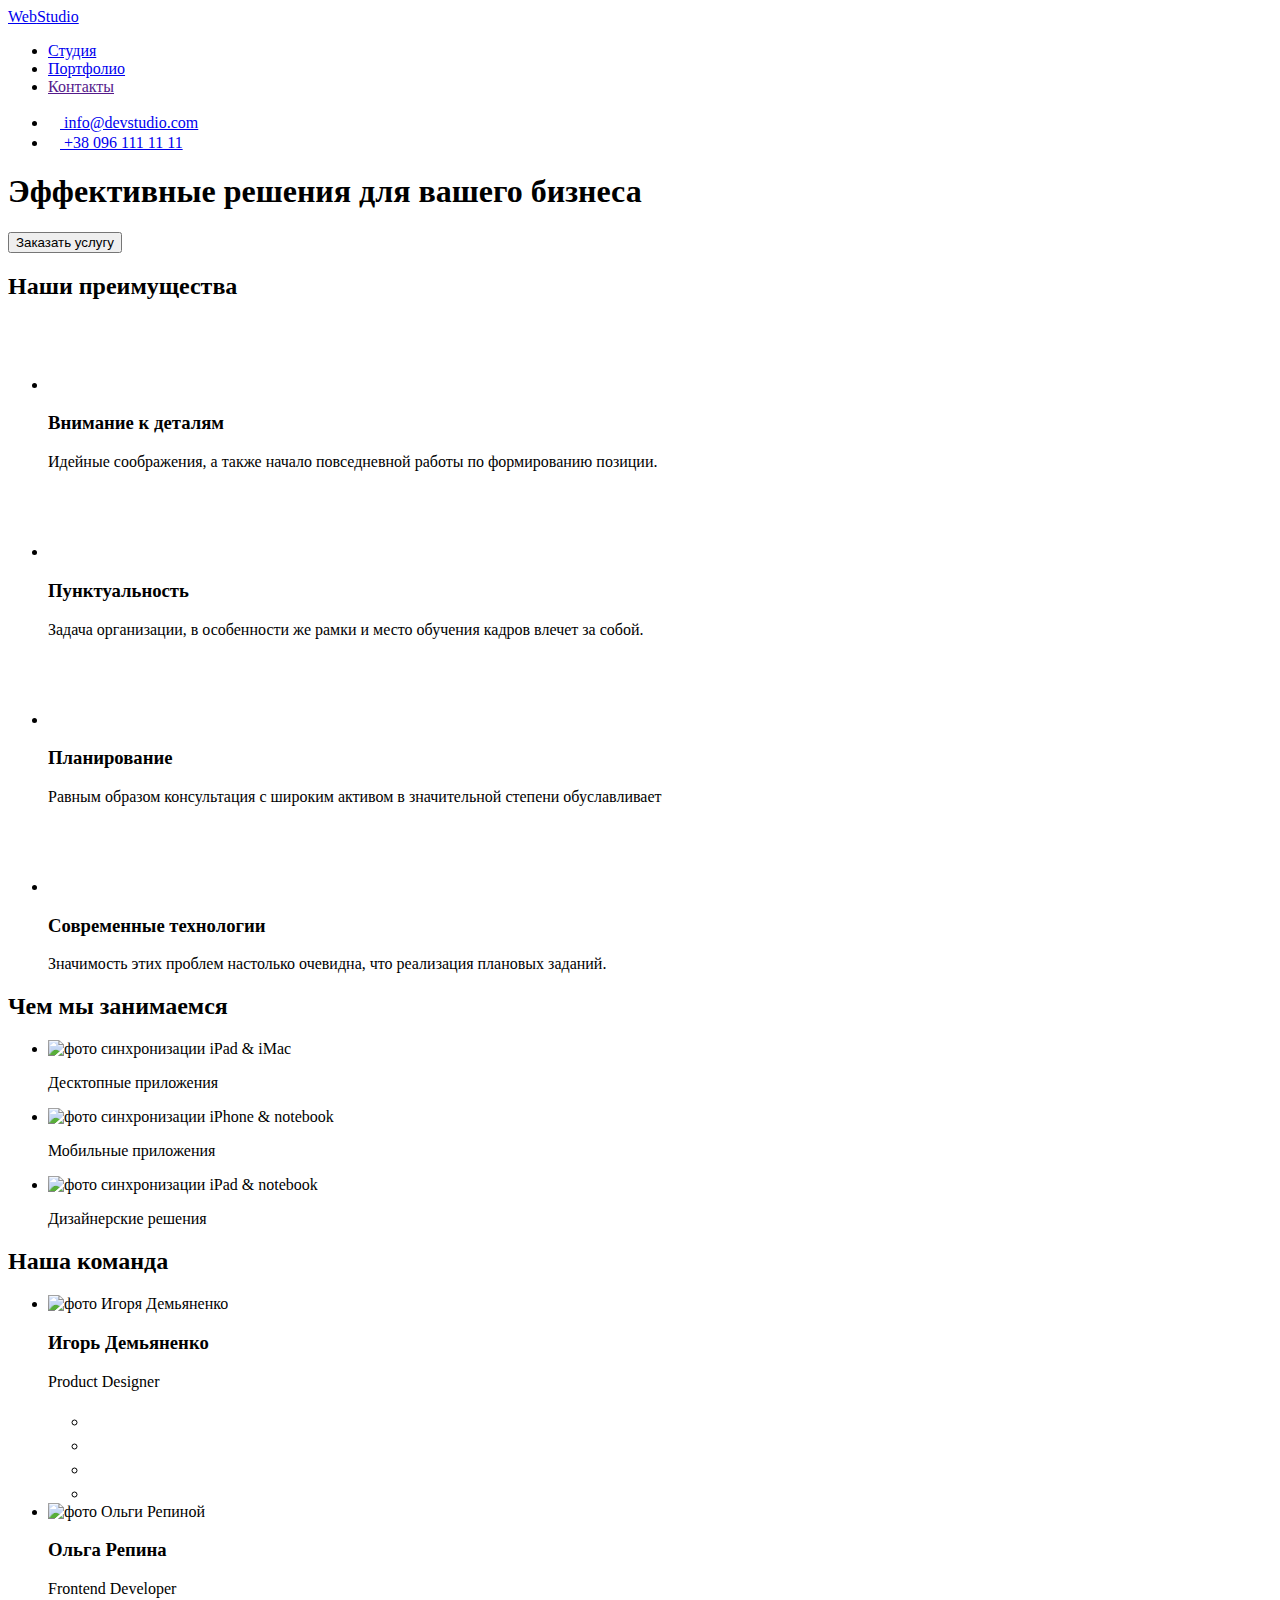
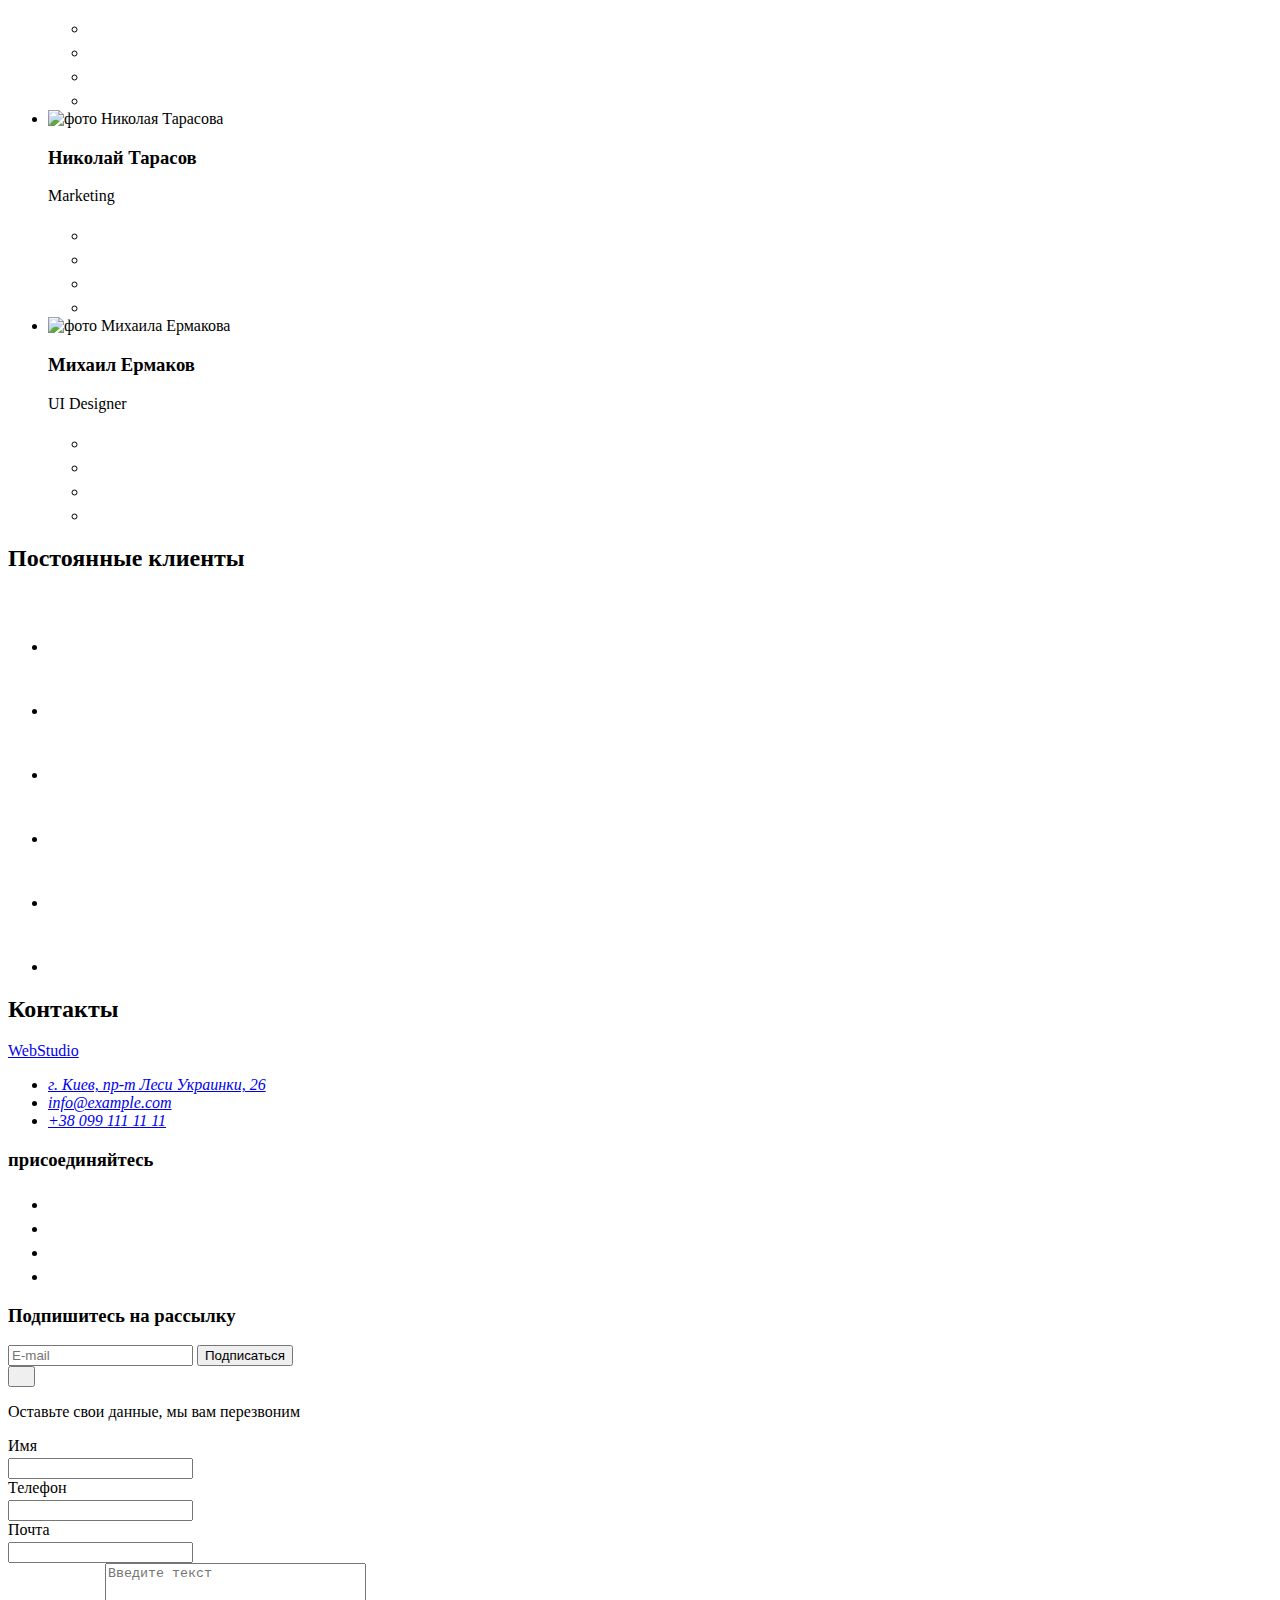
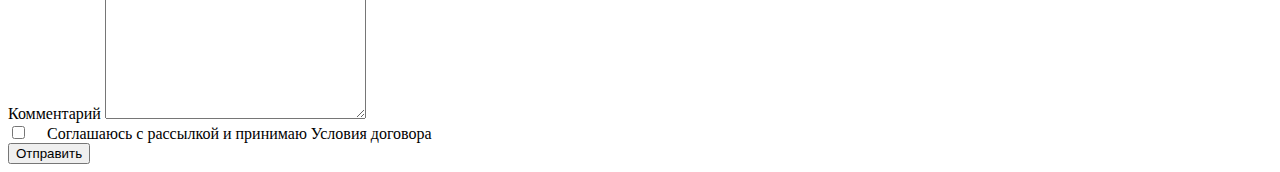
==== index.html @ b61059a1 "Update index.html" ====
<!DOCTYPE html>
<html lang="en">

<head>
    <meta charset="UTF-8">
    <meta http-equiv="X-UA-Compatible" content="IE=edge">
    <meta name="viewport" content="width=   , initial-scale=1.0">
    <title>Document</title>
    <link rel="preconnect" href="https://fonts.googleapis.com">
    <link rel="preconnect" href="https://fonts.gstatic.com" crossorigin>
    <link
        href="https://fonts.googleapis.com/css2?family=Raleway:wght@700&family=Roboto:wght@400;500;700;900&display=swap"
        rel="stylesheet">
    <link rel="stylesheet" href="https://cdnjs.cloudflare.com/ajax/libs/modern-normalize/1.1.0/modern-normalize.min.css"
        integrity="sha512-wpPYUAdjBVSE4KJnH1VR1HeZfpl1ub8YT/NKx4PuQ5NmX2tKuGu6U/JRp5y+Y8XG2tV+wKQpNHVUX03MfMFn9Q=="
        crossorigin="anonymous" referrerpolicy="no-referrer" />

    <link rel="stylesheet" href="./css/style.css">
    <link rel="stylesheet" href="./css/main.min.css">
</head>

<body>
    <header class="header">
        <div class="container header--wrapper">
            <nav class="header_navigation--wrapper">
                <a href="./index.html" class="logo logo--dark link">
                    <span>Web</span>Studio</a>
                <ul class="header_list list">
                    <li class="header_item">
                        <a class="header_link curent-page-line link" href="./index.html">Студия</a></li>
                    <li class="header_item">
                        <a class="header_link  link" href="./portfolio.html">Портфолио</a></li>
                    <li class="header_item">
                        <a class="header_link  link" href="">Контакты</a></li>
                </ul>
            </nav>
            <ul class="header__contact-wrapper list">
                <li class="header_item">
                    <a href="mailto:info@devstudio.com" class="header_link header-contacts link">
                        <svg class="header_icon" width="12" height="16">
                            <use href="./images/symbol-defs.svg#icon-envelope">
                            </use>
                        </svg>
                        info@devstudio.com</a>
                </li>
                <li class="header_item">
                    <a href="tel:+380961111111" class="header_link header-contacts link">
                        <svg class="header_icon" width="12" height="16">
                            <use href="./images/symbol-defs.svg#icon-smartphone">
                            </use>
                        </svg>
                        +38 096 111 11 11</a>
                </li>
            </ul>
        </div>
    </header>

    <main>
        <section class="hero">
            <div class="container">
                <h1 class="hero__top-text">Эффективные решения для вашего бизнеса</h1>
                <button type="button" class="hero__button" data-modal-open>Заказать услугу</button>
            </div>
        </section>
        <section class="exelence section">
            <div class="container">
                <h2 class="sr-only">Наши преимущества</h2>
                <ul class="card-list list">
                    <li class="exelence__item">
                        <div class="exelence__item-wrapper">
                            <svg width="70" height="70">
                                <use href="./images/symbol-defs.svg#icon-antenna"></use>
                            </svg>
                        </div>
                        <h3 class="exelence__item-title">Внимание к деталям</h3>
                        <p class="exelence__item-text">Идейные соображения, а также начало повседневной работы по формированию
                            позиции.</p>
                    </li>
                    <li class="exelence__item">
                        <div class="exelence__item-wrapper">
                            <svg width="70" height="70">
                                <use href="./images/symbol-defs.svg#icon-clock"></use>
                            </svg>
                        </div>
                        <h3 class="exelence__item-title">Пунктуальность</h3>
                        <p class="exelence__item-text">Задача организации, в особенности же рамки и место обучения кадров влечет
                            за
                            собой.</p>
                    </li>
                    <li class="exelence__item">
                        <div class="exelence__item-wrapper">
                            <svg width="70" height="70">
                                <use href="./images/symbol-defs.svg#icon-diagram"></use>
                            </svg>
                        </div>
                        <h3 class="exelence__item-title">Планирование</h3>
                        <p class="exelence__item-text">Равным образом консультация с широким активом в значительной степени
                            обуславливает</p>
                    </li>
                    <li class="exelence__item">
                        <div class="exelence__item-wrapper">
                            <svg class="pref-icon" width="70" height="70">
                                <use href="./images/symbol-defs.svg#icon-astronaut"></use>
                            </svg>
                        </div>
                        <h3 class="exelence__item-title">Современные технологии</h3>
                        <p class="exelence__item-text">Значимость этих проблем настолько очевидна, что реализация плановых
                            заданий.
                        </p>
                    </li>
                </ul>
            </div>
        </section>
        <section class="ocupation section">
            <div class="container">
                <h2 class="section__title">Чем мы занимаемся</h2>
                <ul class="card-list list">
                    <li class="ocupation__item">
                        <img src="./images/box_1.jpg" alt="фото синхронизации iPad & iMac" width="370" height="294">
                        <p class="ocupation__text">Десктопные приложения</p>
                    </li>
                    <li class="ocupation__item">
                        <img src="./images/box_2.jpg" alt="фото синхронизации iPhone & notebook" width="370"
                            height="294">
                        <p class="ocupation__text">Мобильные приложения</p>
                    </li>
                    <li class="ocupation__item">
                        <img src="./images/box_3.jpg" alt="фото синхронизации iPad & notebook" width="370" height="294">
                        <p class="ocupation__text">Дизайнерские решения</p>
                    </li>
                </ul>
            </div>
        </section>
        <section class="team section">
            <div class="container">
                <h2 class="section__title">Наша команда</h2>
                <ul class="card-list list">
                    <li class="card-list__item">
                        <img src="./images/igor_d.jpg" alt="фото Игоря Демьяненко" width="270" height="280">
                        <div class="team__content">
                            <h3 class="card-list__item-title">Игорь Демьяненко</h3>
                            <p class="card-list__item-text">Product Designer</p>
                            <ul class="socials list">
                                <li class="card-list__soc-item socials__item"><a href="" class="socials__link-light socials__link">
                                        <svg class="socials__icon socials__icon-light" width="20" height="20">
                                            <use href="./images/symbol-defs.svg#icon-instagram"></use>
                                        </svg>
                                    </a>
                                </li>
                                <li class="card-list__soc-item socials__item"><a href="" class="socials__link-light socials__link">
                                        <svg class="socials__icon socials__icon-light" width="20" height="20">
                                            <use href="./images/symbol-defs.svg#icon-twitter"></use>
                                        </svg></a></li>
                                <li class="card-list__soc-item socials__item"><a href="" class="socials__link-light socials__link">
                                        <svg class="socials__icon socials__icon-light" width="20" height="20">
                                            <use href="./images/symbol-defs.svg#icon-facebook"></use>
                                        </svg></a></li>
                                <li class="card-list__soc-item socials__item"><a href="" class="socials__link-light socials__link">
                                        <svg class="socials__icon socials__icon-light" width="20" height="20">
                                            <use href="./images/symbol-defs.svg#icon-linkedin"></use>
                                        </svg></a></li>
                            </ul>
                        </div>
                    </li>
                    <li class="card-list__item">
                        <img src="./images/olga_r.jpg" alt="фото Ольги Репиной" width="270"
                            height="280">
                        <div class="team__content">
                            <h3 class="card-list__item-title">Ольга Репина</h3>
                            <p class="card-list__item-text">Frontend Developer</p>
                            <ul class="socials list">
                                <li class="card-list__soc-item socials__item"><a href="" class="socials__link-light socials__link">
                                        <svg class="socials__icon socials__icon-light" width="20" height="20">
                                            <use href="./images/symbol-defs.svg#icon-instagram"></use>
                                        </svg>
                                    </a></li>
                                <li class="card-list__soc-item socials__item"><a href="" class="socials__link-light socials__link"><svg
                                            class="socials__icon socials__icon-light" width="20" height="20">
                                            <use href="./images/symbol-defs.svg#icon-twitter"></use>
                                        </svg></a></li>
                                <li class="card-list__soc-item socials__item"><a href="" class="socials__link-light socials__link"><svg
                                            class="socials__icon socials__icon-light" width="20" height="20">
                                            <use href="./images/symbol-defs.svg#icon-facebook"></use>
                                        </svg></a></li>
                                <li class="card-list__soc-item socials__item"><a href="" class="socials__link-light socials__link"><svg
                                            class="socials__icon socials__icon-light" width="20" height="20">
                                            <use href="./images/symbol-defs.svg#icon-linkedin"></use>
                                        </svg></a></li>
                            </ul>
                        </div>
                    </li>
                    <li class="card-list__item">
                        <img src="./images/nick_t.jpg" alt="фото Николая Тарасова" width="270"
                            height="280">
                        <div class="team__content">
                            <h3 class="card-list__item-title">Николай Тарасов</h3>
                            <p class="card-list__item-text">Marketing</p>
                            <ul class="socials list">
                                <li class="card-list__soc-item socials__item"><a href="" class="socials__link-light socials__link">
                                        <svg class="socials__icon socials__icon-light" width="20" height="20">
                                            <use href="./images/symbol-defs.svg#icon-instagram"></use>
                                        </svg>
                                    </a></li>
                                <li class="card-list__soc-item socials__item"><a href="" class="socials__link-light socials__link"><svg
                                            class="socials__icon socials__icon-light" width="20" height="20">
                                            <use href="./images/symbol-defs.svg#icon-twitter"></use>
                                        </svg></a></li>
                                <li class="card-list__soc-item socials__item"><a href="" class="socials__link-light socials__link"><svg
                                            class="socials__icon socials__icon-light" width="20" height="20">
                                            <use href="./images/symbol-defs.svg#icon-facebook"></use>
                                        </svg></a></li>
                                <li class="card-list__soc-item socials__item"><a href="" class="socials__link-light socials__link"><svg
                                            class="socials__icon socials__icon-light" width="20" height="20">
                                            <use href="./images/symbol-defs.svg#icon-linkedin"></use>
                                        </svg></a></li>
                            </ul>

                        </div>
                    </li>
                    <li class="card-list__item">
                        <img src="./images/mich_erm.jpg" alt="фото Михаила Ермакова" width="270"
                            height="280">
                        <div class="team__content">
                            <h3 class="card-list__item-title">Михаил Ермаков</h3>
                            <p class="card-list__item-text">UI Designer</p>
                            <ul class="socials list">
                                <li class="card-list__soc-item socials__item"><a href="" class="socials__link-light socials__link">
                                        <svg class="socials__icon socials__icon-light" width="20" height="20">
                                            <use href="./images/symbol-defs.svg#icon-instagram"></use>
                                        </svg>
                                    </a></li>
                                <li class="card-list__soc-item socials__item"><a href="" class="socials__link-light socials__link">
                                        <svg class="socials__icon socials__icon-light" width="20" height="20">
                                            <use href="./images/symbol-defs.svg#icon-twitter"></use>
                                        </svg>
                                    </a></li>
                                    <li class="card-list__soc-item socials__item"><a href="" class="socials__link-light socials__link">
                                        <svg class="socials__icon socials__icon-light" width="20" height="20">
                                            <use href="./images/symbol-defs.svg#icon-facebook"></use>
                                        </svg></a></li>
                                <li class="card-list__soc-item socials__item"><a href="" class="socials__link-light socials__link">
                                        <svg class="socials__icon socials__icon-light" width="20" height="20">
                                            <use href="./images/symbol-defs.svg#icon-linkedin"></use>
                                        </svg></a></li>
                            </ul>
                        </div>
                    </li>
                </ul>
            </div>
        </section>
        <section class="partners section">
            <div class="container">
                <h2 class="section__title">Постоянные клиенты</h2>
                <ul class="card-list list">
                    <li class="partners__item">
                        <a href="" class="partners__link"><svg class="partners__icon" width="106"
                                height="60">
                                <use href="./images/symbol-defs.svg#icon-Logo-1"></use>
                            </svg></a></li>
                    <li class="partners__item">
                        <a href="" class="partners__link"><svg class="partners__icon" width="106"
                                height="60">
                                <use href="./images/symbol-defs.svg#icon-Logo-2"></use>
                            </svg></a></li>
                    <li class="partners__item">
                        <a href="" class="partners__link"><svg class="partners__icon" width="106"
                                height="60">
                                <use href="./images/symbol-defs.svg#icon-Logo-3"></use>
                            </svg></a></li>
                    <li class="partners__item">
                        <a href="" class="partners__link"><svg class="partners__icon" width="106"
                                height="60">
                                <use href="./images/symbol-defs.svg#icon-Logo-4"></use>
                            </svg></a></li>
                    <li class="partners__item">
                        <a href="" class="partners__link"><svg class="partners__icon" width="106"
                                height="60">
                                <use href="./images/symbol-defs.svg#icon-Logo-5"></use>
                            </svg></a></li>
                    <li class="partners__item">
                        <a href="" class="partners__link"><svg class="partners__icon" width="106"
                                height="60">
                                <use href="./images/symbol-defs.svg#icon-Logo-6"></use>
                            </svg></a></li>
                </ul>
            </div>
        </section>
    </main>
    <footer class="footer">
        <div class="container footer--wraper">
            <div class="footer--box-1">
                <h2 class="sr-only">Контакты</h2>
                <a class="logo logo--light link" href="./index.html"><span>Web</span>Studio</a>
                <address>
                    <ul class="footer__list list">
                        <li class="footer--item"><a class="footer__link-map link"
                                href="https://goo.gl/maps/TtTyTm2VUYu7iCqC7" target="_blank"
                                rel="noopener nofollow norefferrer">г.
                                Киев, пр-т Леси Украинки, 26</a></li>
                        <li class="footer--item"><a class="footer-contact link"
                                href="mailto:info@example.com">info@example.com</a></li>
                        <li class="footer--item"><a class="footer-contact link"
                                href="tel:+380991111111">+38
                                099
                                111
                                11
                                11</a>
                        </li>
                    </ul>
                </address>
            </div>
            <div class="footer--box-2">
                <h3 class="footer__title">присоединяйтесь</h3>
                <ul class="socials list">
                    <li class="card-list__soc-item socials__item">
                        <a href="" class="socials__link socials__link-dark">
                            <svg class="socials__icon socials__icon-dark" width="20" height="20">
                                <use href="./images/symbol-defs.svg#icon-instagram"></use>
                            </svg></a></li>
                    <li class="card-list__soc-item socials__item">
                        <a href="" class="socials__link socials__link-dark"><svg
                                class="socials__icon socials__icon-dark " width="20" height="20">
                                <use href="./images/symbol-defs.svg#icon-twitter"></use>
                            </svg></a></li>
                    <li class="card-list__soc-item socials__item">
                        <a href="" class="socials__link-dark socials__link"><svg
                                class="socials__icon socials__icon-dark" width="20" height="20">
                                <use href="./images/symbol-defs.svg#icon-facebook"></use>
                            </svg></a></li>
                    <li class="card-list__soc-item socials__item">
                        <a href="" class="socials__link socials__link-dark">
                            <svg class="socials__icon socials__icon-dark" width="20" height="20">
                                <use href="./images/symbol-defs.svg#icon-linkedin"></use>
                            </svg>
                        </a>
                    </li>
                </ul>
            </div>
            <div class="footer--box-3">
                <h3 class="footer__title">Подпишитесь на рассылку</h3>
                <form action="subscription" class="footer__form">
                    <input type="email" class="footer__input" name="footer-mail" placeholder="E-mail">
                    <button type="submit" class="footer__button" data-modal-open>Подписаться</button>
                </form>
            </div>
        </div>
    </footer>
    <div class="backdrop" data-modal>
        <div class="modal">
            <button type="button" class="modal-close-btn" data-modal-close>
                <svg class="modal-icon" width="11" height="11">
                    <use href="./images/symbol-defs.svg#icon-Vector-2-1"></use>
                </svg>
            </button>
            <p class="modal-title">Оставьте свои данные, мы вам перезвоним</p>
            <form>
                <div class="modal-field">
                    <label for="user-name" class="modal-label">Имя</label>
                    <div class="input-wrap">
                        <input type="text" class="modal-input" name="user-name" placeholder="" required>
                        <svg class="modal-input-icon" width="18" height="18">
                            <use href="./images/symbol-defs.svg#icon-person-black"></use>
                        </svg>
                    </div>
                </div>
                <div class="modal-field">
                    <label for="user-tel" class="modal-label">Телефон</label>
                    <div class="input-wrap">
                        <input type="tel" class="modal-input" name="user-tel" placeholder="" required>
                        <svg class="modal-input-icon" width="18" height="18">
                            <use href="./images/symbol-defs.svg#icon-phone-black"></use>
                        </svg>
                    </div>
                </div>
                <div class="modal-field">
                    <label for="user-mail" class="modal-label">Почта</label>
                    <div class="input-wrap">
                        <input type="email" class="modal-input" name="user-mail" placeholder="" required>
                        <svg class="modal-input-icon" width="18" height="18">
                            <use href="./images/symbol-defs.svg#icon-email-black"></use>
                        </svg>
                    </div>
                </div>
                <div class="modal-field modal-comment">
                    <label for="user-text" class="modal-label">Комментарий</label>
                    <textarea name="clients-coment" id="user-text" cols="30" rows="10" placeholder="Введите текст"
                        class="modal-text"></textarea>
                </div>
                <div class="modal-field modal-check-wrap">
                    <input type="checkbox" class="modal-checkbox sr-only" name="agreement" value="true" id="agree">
                    <label for="agree" class="check-text">
                        <span class="checkbox-icon">
                            <svg class="check-icon" width="11" height="8">
                                <use href="./images/symbol-defs.svg#icon-check"></use>
                            </svg>
                        </span> Соглашаюсь с рассылкой и принимаю
                        <span class="check-link"> Условия договора</span>
                    </label>
                </div>
                <button type="submit" class="modal-main-btn">Отправить</button>
            </form>
        </div>
    </div>
    <script src="./js/modal.js"></script>
</body>

</html>
---- css/style.css ----
/* font main background: #212121; */
/* font main 2 background: #757575; */
/* font aсcent background: 2196F3#--; */
/* font aсcent 2 background: #FFFFFF; */
/* hero background color: #2F303A; */
/* main background color: #FFFFFF; */
/* section team background color F5F4FA */


/* -------------------------header--------------------*/

/*-------------------------hero---------------------*/

/* -----------------------main part ----------------*/



/* -----------------------portfolio ----------------*/


/*--------------------footer----------------------------*/
/* /
.footer {
  background: var(--background-accent);
  padding: 60px 0px;
}

.footer-wrap {
  display: flex;
  flex-wrap: wrap;
}

.foot-box-1 {
  margin-right: 70px;
}


.footer-logo {
  margin-bottom: 20px;
  display: inline-block;
  color: var(--accent2-text-color);
  font-family: 'Raleway', sans-serif;
  font-weight: 700;
  font-size: 26px;
  line-height: 1.19;
}

.footer-logo>span {
  color: var(--accent-text-color)
}

.footer-common {
  font-style: normal;
  font-size: 14px;
  line-height: 1.7;
}

.footer-item:not(:last-child) {
  margin-bottom: 9px;

}


.footer-map-link {
  color: var(--accent2-text-color);
}

.footer-contact {
  color: rgba(255, 255, 255, 0.6);
}

.footer-box-2 {
  padding-top: 12px;
  margin-right: 93px;
}


.h-footer {
  font-size: 14px;
  line-height: 1.4;
  color: #FFFFFF;
  text-transform: uppercase;
  margin-bottom: 20px;
}


.footer-box-3 {
  padding-top: 12px;
}

.footer-input {
  width: 358px;
  height: 50px;
  padding: 15px 16px;
  border: 1px solid rgba(255, 255, 255, 0.3);
  /* filter: drop-shadow(0px 4px 4px rgba(0, 0, 0, 0.15)); */
  /* border-radius: 4px;
  background-color: transparent;
  color: var(--accent2-text-color);
}

.footer-btn {
  margin-left: 12px;
  padding: 8px 27px;
  display: flex;
  align-items: center;
  justify-content: center;

  font-weight: 700;
  font-size: 16px;
  line-height: 1.88;
  text-align: center;
  letter-spacing: 0.06em;
  color: var(--accent2-text-color);
  background-color: var(--accent-text-color);
  border-color: transparent;
  box-shadow: 0px 4px 4px rgba(0, 0, 0, 0.15);
  border-radius: 4px;
}

.footer-subs {
  display: flex;
  align-items: flex-start;
}

.footer-btn::after {
  content: "";
  width: 24px;
  height: 24px;
  margin-left: 10px;
  background-size: contain;
  background-image: url(../images/icon_send.svg);
}





.backdrop::before {
  content: "";

  width: 100%;
  height: 100vh;
  background-color: rgba(0, 0, 0, 0.2);
  position: fixed;
  top: 0;
  transition: opacity 1000ms, visibility 1000ms;

  visibility: hidden;
  opacity: 0;
  pointer-events: none;
}

.backdrop.open-modal::before {
  content: "";
  visibility: visible;
  opacity: 1;
  pointer-events: visible;
}


.backdrop.open-modal .modal {
  transform: translate(-50%, -50%) scale(1) rotate(0deg);
}

.backdrop .modal {
  width: 528px;
  min-height: 581px;

  background-color: #FFFFFF;
  box-shadow: 0px 1px 3px rgba(0, 0, 0, 0.12), 0px 1px 1px rgba(0, 0, 0, 0.14), 0px 2px 1px rgba(0, 0, 0, 0.2);
  border-radius: 4px;

  position: absolute;
  top: 50%;
  left: 50%;
  transform: translate(-50%, -50%) scale(0) rotate(180deg);
  transition: transform 250ms cubic-bezier(0.4, 0, 0.2, 1);

  padding: 2.5em;
}

.modal-title {
  font-weight: 700;
  font-size: 20px;
  line-height: 1.15;
  text-align: center;
  margin-bottom: 12px;
}

.modal-field {
  margin-bottom: 10px;
}

.modal-check-wrap {
  margin-bottom: 30px;
  display: flex;
  justify-content: center;
  align-items: center;
  margin-left: auto;
  margin-right: auto;
}


.modal-comment {
  margin-bottom: 20px;
}

.modal-input {
  width: 100%;
  height: 2.5em;
  border: 1px solid rgba(33, 33, 33, 0.2);
  border-radius: 4px;
  padding-left: 2.55em;
  outline: none;
}

/* 
 .modal-input:-autofill,
.modal-input:-autofill:hover,
.modal-input:-autofill:focus
{
-webkit-box-shadow: 0 0 0px 1000px var(--accent2-text-color) inset;
}  */
/* 
.modal-input:focus {
  border-color: var(--accent-text-color);
  transition: transform 250ms cubic-bezier(0.4, 0, 0.2, 1);
}

.modal-input:focus+.modal-input-icon {
  fill: var(--accent-text-color);
  transition: transform 250ms cubic-bezier(0.4, 0, 0.2, 1);
}

.modal-input:-webkit-autofill,
.modal-input:-webkit-autofill:hover,
.modal-input:-webkit-autofill:focus {
  -webkit-text-fill-color: var(--primary-text-color);
  /* -webkit-box-shadow: 0 0 0px 1000px var(--accent2-text-color) inset; */
}

/* .modal-input:-webkit-autofill::first-line {
  font-size: 14px;
} */ */

/* .modal-input:not(:placeholder-shown):focus{
  border-color: #2196F3;
} */
/* 
.modal-text:placeholder-shown:focus {
  border-color: #2196F3;
  transition: transform 250ms cubic-bezier(0.4, 0, 0.2, 1);
}

.modal-label {
  font-size: 12px;
  line-height: 1.14;
  letter-spacing: 0.01em;
  color: var(--secondary-text-collor);
}

.modal-text {
  width: 100%;
  height: 120px;
  resize: none;
  padding: 0.75em 1em;
  font-size: 12px;
  line-height: 1.16;
  letter-spacing: 0.01em;
  color: rgba(117, 117, 117, 0.5);
  border: 1px solid rgba(33, 33, 33, 0.2);
  outline: none;
  margin-top: 4px;
}

.input-wrap {
  position: relative;
  margin-top: 4px;
}

.modal-input-icon {
  position: absolute;
  left: 0.75em;
  top: 50%;
  transform: translateY(-50%);
}

.check-text {
  font-size: 14px;
  line-height: 1.71;
  color: var(--secondary-text-collor);
  display: flex;
  align-items: center;
  justify-content: center;
}

.check-link {
  color: var(--accent-text-color);
  text-decoration-line: underline;
}

.checkbox-icon {
  width: 16px;
  height: 15px;
  border: 2px solid #000000;
  border-radius: 3px;
  box-shadow: 0px 4px 4px rgba(0, 0, 0, 0.25);
  margin-right: 8px;
  display: flex;
  align-items: center;
  justify-content: center;
}

.check-icon {
  fill: transparent;
}

.modal-checkbox:checked+.check-text>.checkbox-icon {
  background-color: var(--accent-text-color);
  border: none;
}

.modal-checkbox:checked+.check-text .check-icon {
  fill: var(--accent2-text-color);
} */ */

/* .checkbox-icon {
  width: 16px;
  height: 15px;
  border: 2px solid #000000;
  border-radius: 3px;
  box-shadow: 0px 4px 4px rgba(0, 0, 0, 0.25);
  margin-right: 8px;
  display: flex;
  align-items: center;
  justify-content: center;
}


.modal-checkbox:checked+.checkbox-icon {
  background: var(--accent-text-color);
  border: none;
  background-image: url(../images/icon-check.svg);
  background-size: contain;
  background-origin: border-box;
} */

/* 
.modal-main-btn {
  padding: 10px 55px;
  margin: 0 auto;
  display: flex;
  align-items: center;
  justify-content: center;

  font-weight: 700;
  font-size: 16px;
  line-height: 1.88;
  letter-spacing: 0.06em;

  color: var(--accent2-text-color);
  background-color: var(--accent-text-color);
  border-color: transparent;
  box-shadow: 0px 4px 4px rgba(0, 0, 0, 0.15);
  border-radius: 4px;

}

.modal-close-btn {
  width: 30px;
  height: 30px;
  background-color: transparent;
  border-radius: 50%;
  border: 1px solid rgba(0, 0, 0, 0.1);
  position: absolute;
  top: 8px;
  right: 8px;

  display: flex;
  justify-content: center;
  align-items: center;
}

.modal-close-btn:active,
.modal-close-btn:hover,
.modal-close-btn:focus {
  fill: #2196F3;
  transition: transform 250ms cubic-bezier(0.4, 0, 0.2, 1);
  /* border-color: #2196F3 */
} */

 */

/* .is-hidden {
  visibility: hidden;
  opacity: 0;
  pointer-events: none;

} */
/* 
.no-scroll {
  overflow: hidden;
} */
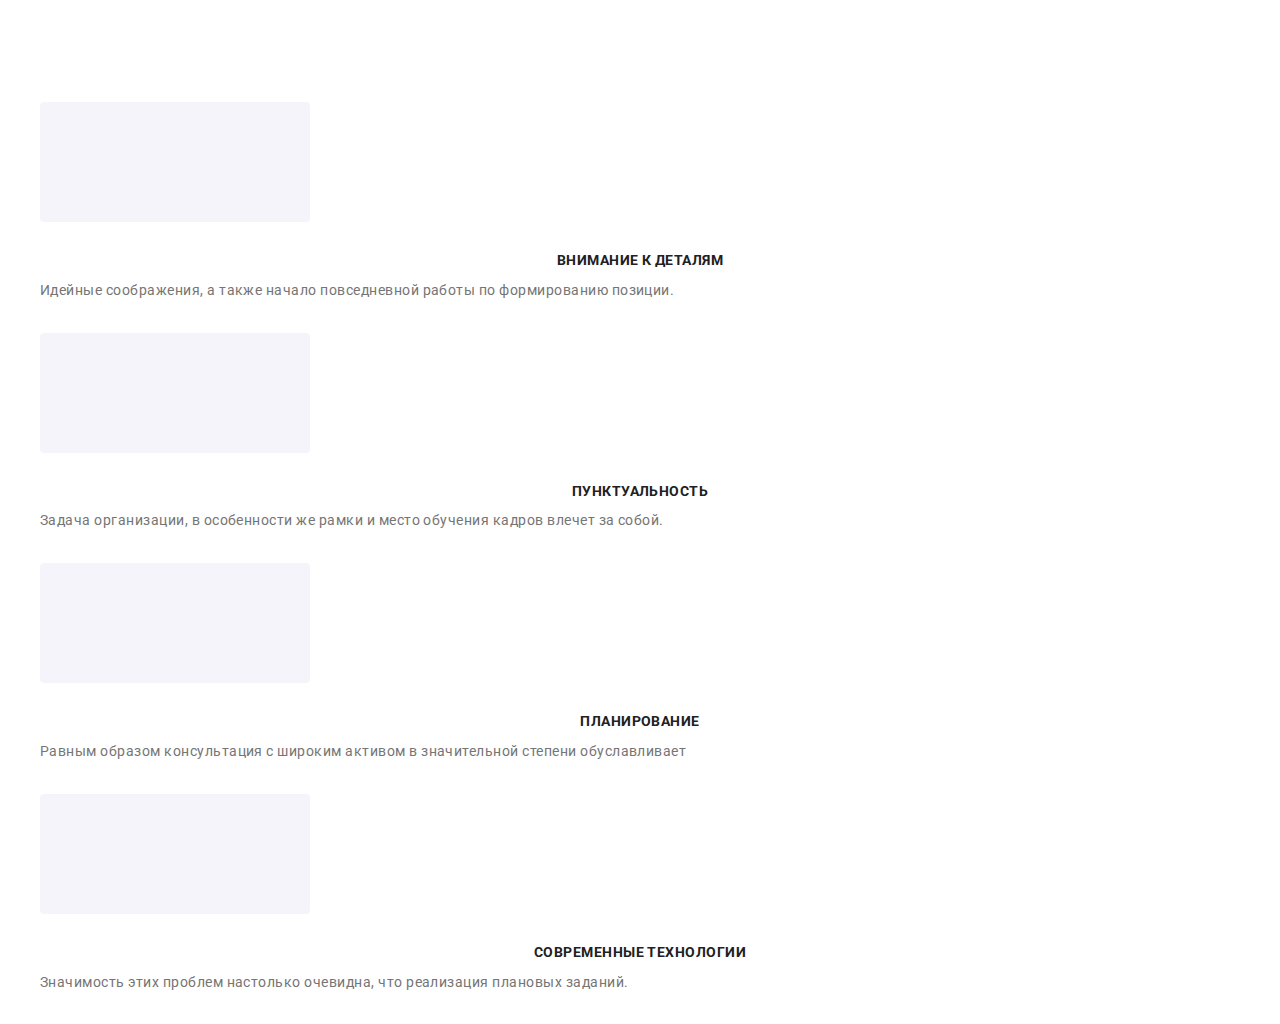
==== commit 136d83e8: "Update index.html" ====
--- a/index.html
+++ b/index.html
@@ -20,7 +20,7 @@
 </head>
 
 <body>
-    <header class="header">
+    <!-- <header class="header">
         <div class="container header--wrapper">
             <nav class="header_navigation--wrapper">
                 <a href="./index.html" class="logo logo--dark link">
@@ -53,19 +53,19 @@
                 </li>
             </ul>
         </div>
-    </header>
+    </header> -->
 
     <main>
-        <section class="hero">
+        <!-- <section class="hero">
             <div class="container">
                 <h1 class="hero__top-text">Эффективные решения для вашего бизнеса</h1>
                 <button type="button" class="hero__button" data-modal-open>Заказать услугу</button>
             </div>
-        </section>
+        </section> -->
         <section class="exelence section">
             <div class="container">
                 <h2 class="sr-only">Наши преимущества</h2>
-                <ul class="card-list list">
+                <ul class="card-list list exelence-list">
                     <li class="exelence__item">
                         <div class="exelence__item-wrapper">
                             <svg width="70" height="70">
@@ -111,7 +111,7 @@
                 </ul>
             </div>
         </section>
-        <section class="ocupation section">
+        <!-- <section class="ocupation section">
             <div class="container">
                 <h2 class="section__title">Чем мы занимаемся</h2>
                 <ul class="card-list list">
@@ -399,9 +399,10 @@
                 </div>
                 <button type="submit" class="modal-main-btn">Отправить</button>
             </form>
+           
         </div>
     </div>
     <script src="./js/modal.js"></script>
-</body>
+</body> -->
 
 </html>--- a/css/main.min.css
+++ b/css/main.min.css
@@ -0,0 +1 @@
+:root{--primary-text-color: #212121;--secondary-text-collor: #757575;--accent-text-color: #2196F3;--accent2-text-color: #FFFFFF;--background-accent: #2F303A;--background2-accent: #F5F4FA;--logo-color: #000000;--border-portfolio: #eeeeee;--tipical-margin: 30px}.list{list-style:none;padding:0;margin:0}.link{text-decoration:none;display:inline-block}.section{padding-top:94px;padding-bottom:94px}.section__title{font-weight:700;font-size:36px;line-height:1.16;text-align:center;margin-bottom:50px}.card-list{justify-content:center}.sr-only{border:0 !important;clip:rect(1px, 1px, 1px, 1px) !important;-webkit-clip-path:inset(50%) !important;clip-path:inset(50%) !important;height:1px !important;margin:-1px !important;overflow:hidden !important;padding:0 !important;position:absolute !important;width:1px !important;white-space:nowrap !important}p,h1,h2,h3,h4,h5,h6{margin:0}ul,ol{margin:0;padding-left:0}button{cursor:pointer}img{display:block;max-width:100%;height:auto;width:100%}body{color:var(--primary-text-color);background:var(--accent2-text-color);font-family:"Roboto",sans-serif;letter-spacing:.03em}.footer__button,.hero__button{display:flex;align-items:center;justify-content:center;margin:0 auto;background-color:var(--accent-text-color)}.container{width:100%;margin:0 auto;padding-left:15px;padding-right:15px}@media screen and (min-width: 480px){.container{width:480px}}@media screen and (min-width: 768px){.container{width:768px}}@media screen and (min-width: 1200px){.container{width:1200px}}.socials{display:flex;justify-content:center}.socials__item{width:44px;height:44px}.socials__link{width:100%;height:100%;border-radius:50%;display:flex;align-items:center;justify-content:center;transition:250ms cubic-bezier(0.4, 0, 0.2, 1)}.socials__link-light{background-color:var(--accent2-text-color)}.socials__link-dark{background-color:#44454e}.socials__link:hover,.socials__link:focus{background-color:var(--accent-text-color)}.socials__link:hover.socials__icon,.socials__link:hover .socials__icon,.socials__link:focus.socials__icon,.socials__link:focus .socials__icon{fill:var(--accent2-text-color)}.socials__icon-light{fill:#afb1b8}.socials__icon-dark{fill:var(--accent2-text-color)}.logo{font-family:"Raleway",sans-serif;font-weight:700;font-size:26px;line-height:1.19}.logo>span{color:var(--accent-text-color)}.logo--dark{color:var(--logo-color)}.logo--light{color:var(--accent2-text-color);margin-bottom:20px;display:inline-block}.header{padding-top:24px;padding-bottom:25px}.header--wrapper,.header_navigation--wrapper{display:flex;align-items:center}.header_list{display:flex;margin-left:93px}.header_item:not(:first-child){margin-left:50px}.header_item:last-child{margin-left:30px}.header_link{color:#212121;font-weight:500;font-size:14px;line-height:1.2;letter-spacing:.02em;display:flex;transition:250ms cubic-bezier(0.4, 0, 0.2, 1);position:relative}.header_link:hover,.header_link:focus{color:var(--accent-text-color)}.header__contact-wrapper{margin-left:auto;display:flex}.header-contacts{color:var(--secondary-text-collor)}.header_icon{margin-right:10px;fill:currentColor;justify-content:center;align-items:center}.curent-page-line::after{content:"";display:block;width:100%;height:4px;background-color:var(--accent-text-color);border-radius:2px;position:absolute;left:0;bottom:-30px;transition:transform 250ms cubic-bezier(0.4, 0, 0.2, 1)}.hero{background:var(--background-accent);padding:200px 0px;max-width:1600px;margin:0 auto;background-image:linear-gradient(rgba(47, 48, 58, 0.4), rgba(47, 48, 58, 0.4)),url(../images/hero-bg.jpg);background-size:cover;background-position:center;background-repeat:no-repeat}.hero__top-text{color:#fff;font-weight:900;font-size:44px;line-height:1.36;letter-spacing:.06em;max-width:696px;text-transform:uppercase;margin:0 auto var(--tipical-margin);text-align:center}.hero__button{color:#fff;font-weight:700;font-size:16px;line-height:1.9;letter-spacing:.06em;border-radius:4px;font-family:"Roboto";text-align:center;min-width:200px;border-color:rgba(0,0,0,0);padding:10px 32px;background:var(--accent-text-color)}@media screen and (max-width: 767px){.ocupation{display:none}}.ocupation__item{flex-basis:calc(33.3333333333 - var(--tipical-margin));margin-right:var(--tipical-margin);position:relative}.ocupation__item:last-child{margin-right:0}.ocupation__text{color:#fff;font-weight:700;font-size:14px;line-height:1.14;position:absolute;bottom:0;padding:27px 0px;width:100%;text-align:center;text-transform:uppercase;background-color:rgba(47,48,58,.8)}.exelence{padding-bottom:0px}.exelence-list{gap:30px}.exelence__item{width:100%;margin-bottom:30px}.exelence__item:last-child{margin-right:0}.exelence__item-wrapper{background-color:#f5f4fa;border-radius:4px;width:270px;height:120px;margin-bottom:30px;display:flex;justify-content:center;align-items:center}.exelence__item-title{font-weight:700;font-size:14px;line-height:1.2;margin-bottom:10px;text-transform:uppercase;text-align:center}.exelence__item-text{color:#757575;font-size:14px;line-height:1.7}.team{background:#f5f4fa}.team__content{padding:30px 15px;margin:0 auto;text-align:center}.card-list__item{flex-basis:calc(25 - var(--tipical-margin));background:#fff;box-shadow:0px 1px 3px rgba(0,0,0,.12),0px 1px 1px rgba(0,0,0,.14),0px 2px 1px rgba(0,0,0,.2);border-radius:0px 0px 4px 4px}.card-list__item:not(:last-child){margin-right:var(--tipical-margin)}.card-list__item-title{font-weight:500;font-size:16px;line-height:1.18;margin-bottom:10px}.card-list__item-text{color:#757575;font-weight:400;font-size:16px;line-height:1.18;margin-bottom:16px}.card-list__soc-item{margin-right:10px}.card-list__soc-item:last-child{margin-right:0px}.partners__item{width:170px;height:92px;margin-right:var(--tipical-margin)}.partners__item:last-child{margin-right:0px}.partners__link{width:100%;height:100%;border:1px solid #afb1b8;border-radius:4px;display:flex;align-items:center;justify-content:center}.partners__link:hover,.partners__link:focus{border-color:var(--accent-text-color);transition:250ms cubic-bezier(0.4, 0, 0.2, 1)}.partners__icon{fill:#afb1b8}.partners__link:hover .partners__icon,.partners__link:focus .partners__icon{fill:var(--accent-text-color);transition:fill 250ms cubic-bezier(0.4, 0, 0.2, 1)}.portfolio{border-top:1px solid #eee}.portfolio-wrapper{margin-bottom:50px}.portfolio__button{font-weight:500;font-size:16px;line-height:1.62;border-radius:4px;font-family:"Roboto";text-align:center;padding:6px 22px;margin-right:6px;background-color:var(--background2-accent);border:none;transition:250ms cubic-bezier(0.4, 0, 0.2, 1)}.portfolio__button:hover,.portfolio__button:focus{padding:6px 22px;margin-right:6px;color:var(--accent2-text-color);background-color:var(--accent-text-color);filter:drop-shadow(0px 4px 4px rgba(0, 0, 0, 0.25))}.portfolio--list{display:flex;flex-wrap:wrap;margin-left:calc(-1*var(--tipical-margin));margin-top:calc(-1*var(--tipical-margin))}.portfolio__item{flex-basis:calc(33.3333333333% - var(--tipical-margin));margin-left:var(--tipical-margin);margin-top:var(--tipical-margin);max-width:370px}.portfolio__card{border:1px solid #eee;transition:250ms cubic-bezier(0.4, 0, 0.2, 1)}.portfolio__card:hover,.portfolio__card:focus{box-shadow:0px 1px 1px rgba(0,0,0,.12),0px 4px 4px rgba(0,0,0,.06),1px 4px 6px rgba(0,0,0,.16)}.portfolio__card-img{position:relative;overflow:hidden}.portfolio__card-text{color:#fff;font-size:18px;line-height:1.56;position:absolute;top:0;padding:63px 24px;height:100%;text-align:left;transform:translateY(100%);transition:transform 250ms linear;background-color:rgba(33,150,243,.9)}.portfolio__item:hover .portfolio__card-text{transform:translateY(0)}.portfolio__card-wrap{padding:20px 24px;overflow:hidden}.portfolio__card-title{color:#212121;font-weight:700;font-size:18px;line-height:2;letter-spacing:.06em}.portfolio__bottom-text{color:#757575;font-size:16px;line-height:1.8;margin-top:4px}.footer{background:var(--background-accent);padding:60px 0px}.footer--wraper{display:flex;flex-wrap:wrap}.footer--box-1{margin-right:70px}.footer__list{font-size:14px;line-height:1.7;font-style:normal}.footer__list:not(:last-child){margin-bottom:9px}.footer__link-map{color:var(--accent2-text-color)}.footer-contact{color:rgba(255,255,255,.6)}.footer--box-2{padding-top:12px;margin-right:93px}.footer__title{color:#fff;font-size:14px;line-height:1.4;text-transform:uppercase;margin-bottom:20px}.footer--box-3{padding-top:12px}.footer__form{display:flex;align-items:flex-start}.footer__input{width:358px;height:50px;padding:15px 16px;border:1px solid rgba(255,255,255,.3);border-radius:4px;background-color:rgba(0,0,0,0);color:var(--accent2-text-color)}.footer__button{color:#fff;font-weight:700;font-size:16px;line-height:1.88;letter-spacing:.06em;border-radius:4px;font-family:"Roboto";text-align:center;margin-left:12px;padding:8px 27px;box-shadow:0px 4px 4px rgba(0,0,0,.15);border-color:rgba(0,0,0,0)}.footer__button::after{content:"";width:24px;height:24px;margin-left:10px;background-size:contain;background-image:url(../images/icon_send.svg)}.backdrop::before{content:"";width:100%;height:100vh;background-color:rgba(0,0,0,.2);position:fixed;top:0;transition:opacity 1000ms,visibility 1000ms;visibility:hidden;opacity:0;pointer-events:none}.backdrop.open-modal::before{content:"";visibility:visible;opacity:1;pointer-events:visible}.backdrop.open-modal .modal{transform:translate(-50%, -50%) scale(1) rotate(0deg)}.backdrop .modal{width:528px;min-height:581px;background-color:#fff;box-shadow:0px 1px 3px rgba(0,0,0,.12),0px 1px 1px rgba(0,0,0,.14),0px 2px 1px rgba(0,0,0,.2);border-radius:4px;position:absolute;top:50%;left:50%;transform:translate(-50%, -50%) scale(0) rotate(180deg);transition:transform 250ms cubic-bezier(0.4, 0, 0.2, 1);padding:2.5em}.modal-title{font-weight:700;font-size:20px;line-height:1.15;text-align:center;margin-bottom:12px}.modal-field{margin-bottom:10px}.modal-check-wrap{margin-bottom:30px;display:flex;justify-content:center;align-items:center;margin-left:auto;margin-right:auto}.modal-comment{margin-bottom:20px}.modal-input{width:100%;height:2.5em;border:1px solid rgba(33,33,33,.2);border-radius:4px;padding-left:2.55em;outline:none}.modal-input:focus{border-color:var(--accent-text-color);transition:transform 250ms cubic-bezier(0.4, 0, 0.2, 1)}.modal-input:-autofill,.modal-input:-autofill:hover,.modal-input:-autofill:focus{-webkit-box-shadow:0 0 0px 1000px var(--accent2-text-color) inset}.modal-input:-webkit-autofill::first-line{font-size:14px}.modal-label{font-size:12px;line-height:1.14;letter-spacing:.01em;color:var(--secondary-text-collor)}.modal-text{width:100%;height:120px;resize:none;padding:.75em 1em;font-size:12px;line-height:1.16;letter-spacing:.01em;color:rgba(117,117,117,.5);border:1px solid rgba(33,33,33,.2);outline:none;margin-top:4px}.modal-text:placeholder-shown:focus{border-color:#2196f3;transition:transform 250ms cubic-bezier(0.4, 0, 0.2, 1)}.input-wrap{position:relative;margin-top:4px}.modal-input-icon{position:absolute;left:.75em;top:50%;transform:translateY(-50%)}.check-text{font-size:14px;line-height:1.71;color:var(--secondary-text-collor);display:flex;align-items:center;justify-content:center}.check-link{color:var(--accent-text-color);text-decoration-line:underline}.checkbox-icon{width:16px;height:15px;border:2px solid #000;border-radius:3px;box-shadow:0px 4px 4px rgba(0,0,0,.25);margin-right:8px;display:flex;align-items:center;justify-content:center}.check-icon{fill:rgba(0,0,0,0)}.modal-checkbox:checked+.check-text>.checkbox-icon{background-color:var(--accent-text-color);border:none}.modal-checkbox:checked+.check-text .check-icon{fill:var(--accent2-text-color)}.modal-main-btn{padding:10px 55px;margin:0 auto;display:flex;justify-content:center;align-items:center;position:absolute;transform:translateY(-50%)}.modal-main-btn:hover,.modal-main-btn:focus{fill:#2196f3;transition:transform 250ms cubic-bezier(0.4, 0, 0.2, 1)}.modal-close-btn{width:30px;height:30px;background-color:rgba(0,0,0,0);border-radius:50%;border:1px solid rgba(0,0,0,.1);position:absolute;top:8px;right:8px;display:flex;justify-content:center;align-items:center}.modal-close-btn:active,.modal-close-btn:hover,.modal-close-btn:focus{fill:#2196f3;transition:transform 250ms cubic-bezier(0.4, 0, 0.2, 1)}/*# sourceMappingURL=main.min.css.map */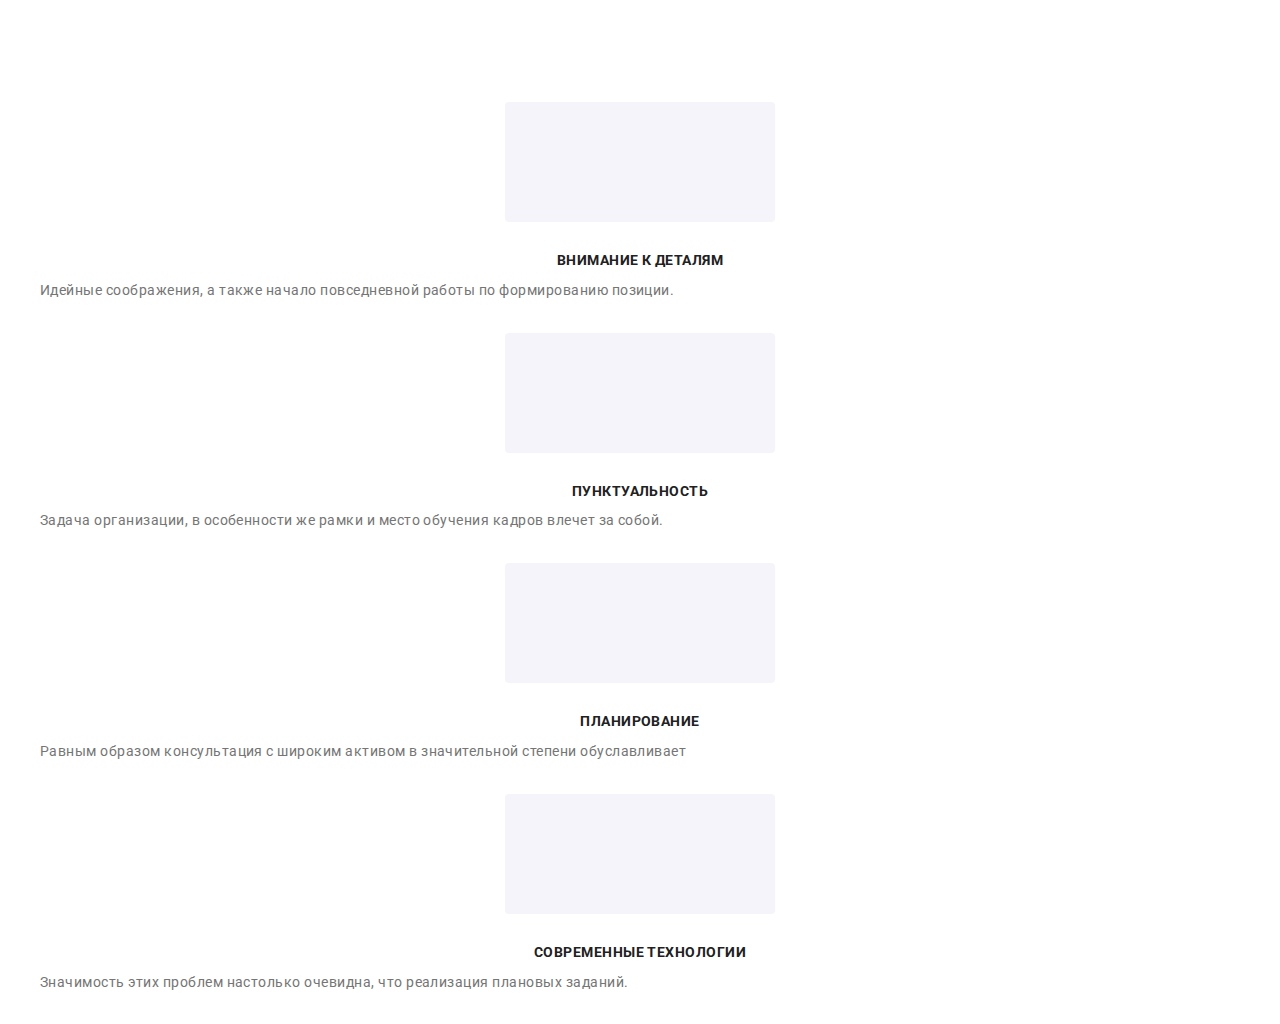
==== commit a8ee51fc: "Update index.html" ====
--- a/index.html
+++ b/index.html
@@ -68,7 +68,7 @@
                 <ul class="card-list list exelence-list">
                     <li class="exelence__item">
                         <div class="exelence__item-wrapper">
-                            <svg width="70" height="70">
+                            <svg class="exelence__img" width="70" height="70">
                                 <use href="./images/symbol-defs.svg#icon-antenna"></use>
                             </svg>
                         </div>
--- a/css/main.min.css
+++ b/css/main.min.css
@@ -1 +1 @@
-:root{--primary-text-color: #212121;--secondary-text-collor: #757575;--accent-text-color: #2196F3;--accent2-text-color: #FFFFFF;--background-accent: #2F303A;--background2-accent: #F5F4FA;--logo-color: #000000;--border-portfolio: #eeeeee;--tipical-margin: 30px}.list{list-style:none;padding:0;margin:0}.link{text-decoration:none;display:inline-block}.section{padding-top:94px;padding-bottom:94px}.section__title{font-weight:700;font-size:36px;line-height:1.16;text-align:center;margin-bottom:50px}.card-list{justify-content:center}.sr-only{border:0 !important;clip:rect(1px, 1px, 1px, 1px) !important;-webkit-clip-path:inset(50%) !important;clip-path:inset(50%) !important;height:1px !important;margin:-1px !important;overflow:hidden !important;padding:0 !important;position:absolute !important;width:1px !important;white-space:nowrap !important}p,h1,h2,h3,h4,h5,h6{margin:0}ul,ol{margin:0;padding-left:0}button{cursor:pointer}img{display:block;max-width:100%;height:auto;width:100%}body{color:var(--primary-text-color);background:var(--accent2-text-color);font-family:"Roboto",sans-serif;letter-spacing:.03em}.footer__button,.hero__button{display:flex;align-items:center;justify-content:center;margin:0 auto;background-color:var(--accent-text-color)}.container{width:100%;margin:0 auto;padding-left:15px;padding-right:15px}@media screen and (min-width: 480px){.container{width:480px}}@media screen and (min-width: 768px){.container{width:768px}}@media screen and (min-width: 1200px){.container{width:1200px}}.socials{display:flex;justify-content:center}.socials__item{width:44px;height:44px}.socials__link{width:100%;height:100%;border-radius:50%;display:flex;align-items:center;justify-content:center;transition:250ms cubic-bezier(0.4, 0, 0.2, 1)}.socials__link-light{background-color:var(--accent2-text-color)}.socials__link-dark{background-color:#44454e}.socials__link:hover,.socials__link:focus{background-color:var(--accent-text-color)}.socials__link:hover.socials__icon,.socials__link:hover .socials__icon,.socials__link:focus.socials__icon,.socials__link:focus .socials__icon{fill:var(--accent2-text-color)}.socials__icon-light{fill:#afb1b8}.socials__icon-dark{fill:var(--accent2-text-color)}.logo{font-family:"Raleway",sans-serif;font-weight:700;font-size:26px;line-height:1.19}.logo>span{color:var(--accent-text-color)}.logo--dark{color:var(--logo-color)}.logo--light{color:var(--accent2-text-color);margin-bottom:20px;display:inline-block}.header{padding-top:24px;padding-bottom:25px}.header--wrapper,.header_navigation--wrapper{display:flex;align-items:center}.header_list{display:flex;margin-left:93px}.header_item:not(:first-child){margin-left:50px}.header_item:last-child{margin-left:30px}.header_link{color:#212121;font-weight:500;font-size:14px;line-height:1.2;letter-spacing:.02em;display:flex;transition:250ms cubic-bezier(0.4, 0, 0.2, 1);position:relative}.header_link:hover,.header_link:focus{color:var(--accent-text-color)}.header__contact-wrapper{margin-left:auto;display:flex}.header-contacts{color:var(--secondary-text-collor)}.header_icon{margin-right:10px;fill:currentColor;justify-content:center;align-items:center}.curent-page-line::after{content:"";display:block;width:100%;height:4px;background-color:var(--accent-text-color);border-radius:2px;position:absolute;left:0;bottom:-30px;transition:transform 250ms cubic-bezier(0.4, 0, 0.2, 1)}.hero{background:var(--background-accent);padding:200px 0px;max-width:1600px;margin:0 auto;background-image:linear-gradient(rgba(47, 48, 58, 0.4), rgba(47, 48, 58, 0.4)),url(../images/hero-bg.jpg);background-size:cover;background-position:center;background-repeat:no-repeat}.hero__top-text{color:#fff;font-weight:900;font-size:44px;line-height:1.36;letter-spacing:.06em;max-width:696px;text-transform:uppercase;margin:0 auto var(--tipical-margin);text-align:center}.hero__button{color:#fff;font-weight:700;font-size:16px;line-height:1.9;letter-spacing:.06em;border-radius:4px;font-family:"Roboto";text-align:center;min-width:200px;border-color:rgba(0,0,0,0);padding:10px 32px;background:var(--accent-text-color)}@media screen and (max-width: 767px){.ocupation{display:none}}.ocupation__item{flex-basis:calc(33.3333333333 - var(--tipical-margin));margin-right:var(--tipical-margin);position:relative}.ocupation__item:last-child{margin-right:0}.ocupation__text{color:#fff;font-weight:700;font-size:14px;line-height:1.14;position:absolute;bottom:0;padding:27px 0px;width:100%;text-align:center;text-transform:uppercase;background-color:rgba(47,48,58,.8)}.exelence{padding-bottom:0px}.exelence-list{gap:30px}.exelence__item{width:100%;margin-bottom:30px}.exelence__item:last-child{margin-right:0}.exelence__item-wrapper{background-color:#f5f4fa;border-radius:4px;width:270px;height:120px;margin-bottom:30px;display:flex;justify-content:center;align-items:center}.exelence__item-title{font-weight:700;font-size:14px;line-height:1.2;margin-bottom:10px;text-transform:uppercase;text-align:center}.exelence__item-text{color:#757575;font-size:14px;line-height:1.7}.team{background:#f5f4fa}.team__content{padding:30px 15px;margin:0 auto;text-align:center}.card-list__item{flex-basis:calc(25 - var(--tipical-margin));background:#fff;box-shadow:0px 1px 3px rgba(0,0,0,.12),0px 1px 1px rgba(0,0,0,.14),0px 2px 1px rgba(0,0,0,.2);border-radius:0px 0px 4px 4px}.card-list__item:not(:last-child){margin-right:var(--tipical-margin)}.card-list__item-title{font-weight:500;font-size:16px;line-height:1.18;margin-bottom:10px}.card-list__item-text{color:#757575;font-weight:400;font-size:16px;line-height:1.18;margin-bottom:16px}.card-list__soc-item{margin-right:10px}.card-list__soc-item:last-child{margin-right:0px}.partners__item{width:170px;height:92px;margin-right:var(--tipical-margin)}.partners__item:last-child{margin-right:0px}.partners__link{width:100%;height:100%;border:1px solid #afb1b8;border-radius:4px;display:flex;align-items:center;justify-content:center}.partners__link:hover,.partners__link:focus{border-color:var(--accent-text-color);transition:250ms cubic-bezier(0.4, 0, 0.2, 1)}.partners__icon{fill:#afb1b8}.partners__link:hover .partners__icon,.partners__link:focus .partners__icon{fill:var(--accent-text-color);transition:fill 250ms cubic-bezier(0.4, 0, 0.2, 1)}.portfolio{border-top:1px solid #eee}.portfolio-wrapper{margin-bottom:50px}.portfolio__button{font-weight:500;font-size:16px;line-height:1.62;border-radius:4px;font-family:"Roboto";text-align:center;padding:6px 22px;margin-right:6px;background-color:var(--background2-accent);border:none;transition:250ms cubic-bezier(0.4, 0, 0.2, 1)}.portfolio__button:hover,.portfolio__button:focus{padding:6px 22px;margin-right:6px;color:var(--accent2-text-color);background-color:var(--accent-text-color);filter:drop-shadow(0px 4px 4px rgba(0, 0, 0, 0.25))}.portfolio--list{display:flex;flex-wrap:wrap;margin-left:calc(-1*var(--tipical-margin));margin-top:calc(-1*var(--tipical-margin))}.portfolio__item{flex-basis:calc(33.3333333333% - var(--tipical-margin));margin-left:var(--tipical-margin);margin-top:var(--tipical-margin);max-width:370px}.portfolio__card{border:1px solid #eee;transition:250ms cubic-bezier(0.4, 0, 0.2, 1)}.portfolio__card:hover,.portfolio__card:focus{box-shadow:0px 1px 1px rgba(0,0,0,.12),0px 4px 4px rgba(0,0,0,.06),1px 4px 6px rgba(0,0,0,.16)}.portfolio__card-img{position:relative;overflow:hidden}.portfolio__card-text{color:#fff;font-size:18px;line-height:1.56;position:absolute;top:0;padding:63px 24px;height:100%;text-align:left;transform:translateY(100%);transition:transform 250ms linear;background-color:rgba(33,150,243,.9)}.portfolio__item:hover .portfolio__card-text{transform:translateY(0)}.portfolio__card-wrap{padding:20px 24px;overflow:hidden}.portfolio__card-title{color:#212121;font-weight:700;font-size:18px;line-height:2;letter-spacing:.06em}.portfolio__bottom-text{color:#757575;font-size:16px;line-height:1.8;margin-top:4px}.footer{background:var(--background-accent);padding:60px 0px}.footer--wraper{display:flex;flex-wrap:wrap}.footer--box-1{margin-right:70px}.footer__list{font-size:14px;line-height:1.7;font-style:normal}.footer__list:not(:last-child){margin-bottom:9px}.footer__link-map{color:var(--accent2-text-color)}.footer-contact{color:rgba(255,255,255,.6)}.footer--box-2{padding-top:12px;margin-right:93px}.footer__title{color:#fff;font-size:14px;line-height:1.4;text-transform:uppercase;margin-bottom:20px}.footer--box-3{padding-top:12px}.footer__form{display:flex;align-items:flex-start}.footer__input{width:358px;height:50px;padding:15px 16px;border:1px solid rgba(255,255,255,.3);border-radius:4px;background-color:rgba(0,0,0,0);color:var(--accent2-text-color)}.footer__button{color:#fff;font-weight:700;font-size:16px;line-height:1.88;letter-spacing:.06em;border-radius:4px;font-family:"Roboto";text-align:center;margin-left:12px;padding:8px 27px;box-shadow:0px 4px 4px rgba(0,0,0,.15);border-color:rgba(0,0,0,0)}.footer__button::after{content:"";width:24px;height:24px;margin-left:10px;background-size:contain;background-image:url(../images/icon_send.svg)}.backdrop::before{content:"";width:100%;height:100vh;background-color:rgba(0,0,0,.2);position:fixed;top:0;transition:opacity 1000ms,visibility 1000ms;visibility:hidden;opacity:0;pointer-events:none}.backdrop.open-modal::before{content:"";visibility:visible;opacity:1;pointer-events:visible}.backdrop.open-modal .modal{transform:translate(-50%, -50%) scale(1) rotate(0deg)}.backdrop .modal{width:528px;min-height:581px;background-color:#fff;box-shadow:0px 1px 3px rgba(0,0,0,.12),0px 1px 1px rgba(0,0,0,.14),0px 2px 1px rgba(0,0,0,.2);border-radius:4px;position:absolute;top:50%;left:50%;transform:translate(-50%, -50%) scale(0) rotate(180deg);transition:transform 250ms cubic-bezier(0.4, 0, 0.2, 1);padding:2.5em}.modal-title{font-weight:700;font-size:20px;line-height:1.15;text-align:center;margin-bottom:12px}.modal-field{margin-bottom:10px}.modal-check-wrap{margin-bottom:30px;display:flex;justify-content:center;align-items:center;margin-left:auto;margin-right:auto}.modal-comment{margin-bottom:20px}.modal-input{width:100%;height:2.5em;border:1px solid rgba(33,33,33,.2);border-radius:4px;padding-left:2.55em;outline:none}.modal-input:focus{border-color:var(--accent-text-color);transition:transform 250ms cubic-bezier(0.4, 0, 0.2, 1)}.modal-input:-autofill,.modal-input:-autofill:hover,.modal-input:-autofill:focus{-webkit-box-shadow:0 0 0px 1000px var(--accent2-text-color) inset}.modal-input:-webkit-autofill::first-line{font-size:14px}.modal-label{font-size:12px;line-height:1.14;letter-spacing:.01em;color:var(--secondary-text-collor)}.modal-text{width:100%;height:120px;resize:none;padding:.75em 1em;font-size:12px;line-height:1.16;letter-spacing:.01em;color:rgba(117,117,117,.5);border:1px solid rgba(33,33,33,.2);outline:none;margin-top:4px}.modal-text:placeholder-shown:focus{border-color:#2196f3;transition:transform 250ms cubic-bezier(0.4, 0, 0.2, 1)}.input-wrap{position:relative;margin-top:4px}.modal-input-icon{position:absolute;left:.75em;top:50%;transform:translateY(-50%)}.check-text{font-size:14px;line-height:1.71;color:var(--secondary-text-collor);display:flex;align-items:center;justify-content:center}.check-link{color:var(--accent-text-color);text-decoration-line:underline}.checkbox-icon{width:16px;height:15px;border:2px solid #000;border-radius:3px;box-shadow:0px 4px 4px rgba(0,0,0,.25);margin-right:8px;display:flex;align-items:center;justify-content:center}.check-icon{fill:rgba(0,0,0,0)}.modal-checkbox:checked+.check-text>.checkbox-icon{background-color:var(--accent-text-color);border:none}.modal-checkbox:checked+.check-text .check-icon{fill:var(--accent2-text-color)}.modal-main-btn{padding:10px 55px;margin:0 auto;display:flex;justify-content:center;align-items:center;position:absolute;transform:translateY(-50%)}.modal-main-btn:hover,.modal-main-btn:focus{fill:#2196f3;transition:transform 250ms cubic-bezier(0.4, 0, 0.2, 1)}.modal-close-btn{width:30px;height:30px;background-color:rgba(0,0,0,0);border-radius:50%;border:1px solid rgba(0,0,0,.1);position:absolute;top:8px;right:8px;display:flex;justify-content:center;align-items:center}.modal-close-btn:active,.modal-close-btn:hover,.modal-close-btn:focus{fill:#2196f3;transition:transform 250ms cubic-bezier(0.4, 0, 0.2, 1)}/*# sourceMappingURL=main.min.css.map */+:root{--primary-text-color: #212121;--secondary-text-collor: #757575;--accent-text-color: #2196F3;--accent2-text-color: #FFFFFF;--background-accent: #2F303A;--background2-accent: #F5F4FA;--logo-color: #000000;--border-portfolio: #eeeeee;--tipical-margin: 30px}.list{list-style:none;padding:0;margin:0}.link{text-decoration:none;display:inline-block}.section{padding-top:94px;padding-bottom:94px}.section__title{font-weight:700;font-size:36px;line-height:1.16;text-align:center;margin-bottom:50px}.card-list{justify-content:center}.sr-only{border:0 !important;clip:rect(1px, 1px, 1px, 1px) !important;-webkit-clip-path:inset(50%) !important;clip-path:inset(50%) !important;height:1px !important;margin:-1px !important;overflow:hidden !important;padding:0 !important;position:absolute !important;width:1px !important;white-space:nowrap !important}p,h1,h2,h3,h4,h5,h6{margin:0}ul,ol{margin:0;padding-left:0}button{cursor:pointer}img{display:block;max-width:100%;height:auto;width:100%}body{color:var(--primary-text-color);background:var(--accent2-text-color);font-family:"Roboto",sans-serif;letter-spacing:.03em}.footer__button,.hero__button{display:flex;align-items:center;justify-content:center;margin:0 auto;background-color:var(--accent-text-color)}.container{width:100%;margin:0 auto;padding-left:15px;padding-right:15px}@media screen and (min-width: 480px){.container{width:480px}}@media screen and (min-width: 768px){.container{width:768px}}@media screen and (min-width: 1200px){.container{width:1200px}}.socials{display:flex;justify-content:center}.socials__item{width:44px;height:44px}.socials__link{width:100%;height:100%;border-radius:50%;display:flex;align-items:center;justify-content:center;transition:250ms cubic-bezier(0.4, 0, 0.2, 1)}.socials__link-light{background-color:var(--accent2-text-color)}.socials__link-dark{background-color:#44454e}.socials__link:hover,.socials__link:focus{background-color:var(--accent-text-color)}.socials__link:hover.socials__icon,.socials__link:hover .socials__icon,.socials__link:focus.socials__icon,.socials__link:focus .socials__icon{fill:var(--accent2-text-color)}.socials__icon-light{fill:#afb1b8}.socials__icon-dark{fill:var(--accent2-text-color)}.logo{font-family:"Raleway",sans-serif;font-weight:700;font-size:26px;line-height:1.19}.logo>span{color:var(--accent-text-color)}.logo--dark{color:var(--logo-color)}.logo--light{color:var(--accent2-text-color);margin-bottom:20px;display:inline-block}.header{padding-top:24px;padding-bottom:25px}.header--wrapper,.header_navigation--wrapper{display:flex;align-items:center}.header_list{display:flex;margin-left:93px}.header_item:not(:first-child){margin-left:50px}.header_item:last-child{margin-left:30px}.header_link{color:#212121;font-weight:500;font-size:14px;line-height:1.2;letter-spacing:.02em;display:flex;transition:250ms cubic-bezier(0.4, 0, 0.2, 1);position:relative}.header_link:hover,.header_link:focus{color:var(--accent-text-color)}.header__contact-wrapper{margin-left:auto;display:flex}.header-contacts{color:var(--secondary-text-collor)}.header_icon{margin-right:10px;fill:currentColor;justify-content:center;align-items:center}.curent-page-line::after{content:"";display:block;width:100%;height:4px;background-color:var(--accent-text-color);border-radius:2px;position:absolute;left:0;bottom:-30px;transition:transform 250ms cubic-bezier(0.4, 0, 0.2, 1)}.hero{background:var(--background-accent);padding:200px 0px;max-width:1600px;margin:0 auto;background-image:linear-gradient(rgba(47, 48, 58, 0.4), rgba(47, 48, 58, 0.4)),url(../images/hero-bg.jpg);background-size:cover;background-position:center;background-repeat:no-repeat}.hero__top-text{color:#fff;font-weight:900;font-size:44px;line-height:1.36;letter-spacing:.06em;max-width:696px;text-transform:uppercase;margin:0 auto var(--tipical-margin);text-align:center}.hero__button{color:#fff;font-weight:700;font-size:16px;line-height:1.9;letter-spacing:.06em;border-radius:4px;font-family:"Roboto";text-align:center;min-width:200px;border-color:rgba(0,0,0,0);padding:10px 32px;background:var(--accent-text-color)}@media screen and (max-width: 767px){.ocupation{display:none}}.ocupation__item{flex-basis:calc(33.3333333333 - var(--tipical-margin));margin-right:var(--tipical-margin);position:relative}.ocupation__item:last-child{margin-right:0}.ocupation__text{color:#fff;font-weight:700;font-size:14px;line-height:1.14;position:absolute;bottom:0;padding:27px 0px;width:100%;text-align:center;text-transform:uppercase;background-color:rgba(47,48,58,.8)}.exelence{padding-bottom:0px}.exelence-list{gap:30px}.exelence__item{width:100%;margin-bottom:30px}.exelence__item:last-child{margin-right:0}.exelence__item-wrapper{background-color:#f5f4fa;border-radius:4px;width:270px;height:120px;margin-bottom:30px;display:flex;justify-content:center;align-items:center;margin-left:auto;margin-right:auto}.exelence__item-title{font-weight:700;font-size:14px;line-height:1.2;margin-bottom:10px;text-transform:uppercase;text-align:center}.exelence__item-text{color:#757575;font-size:14px;line-height:1.7}.team{background:#f5f4fa}.team__content{padding:30px 15px;margin:0 auto;text-align:center}.card-list__item{flex-basis:calc(25 - var(--tipical-margin));background:#fff;box-shadow:0px 1px 3px rgba(0,0,0,.12),0px 1px 1px rgba(0,0,0,.14),0px 2px 1px rgba(0,0,0,.2);border-radius:0px 0px 4px 4px}.card-list__item:not(:last-child){margin-right:var(--tipical-margin)}.card-list__item-title{font-weight:500;font-size:16px;line-height:1.18;margin-bottom:10px}.card-list__item-text{color:#757575;font-weight:400;font-size:16px;line-height:1.18;margin-bottom:16px}.card-list__soc-item{margin-right:10px}.card-list__soc-item:last-child{margin-right:0px}.partners__item{width:170px;height:92px;margin-right:var(--tipical-margin)}.partners__item:last-child{margin-right:0px}.partners__link{width:100%;height:100%;border:1px solid #afb1b8;border-radius:4px;display:flex;align-items:center;justify-content:center}.partners__link:hover,.partners__link:focus{border-color:var(--accent-text-color);transition:250ms cubic-bezier(0.4, 0, 0.2, 1)}.partners__icon{fill:#afb1b8}.partners__link:hover .partners__icon,.partners__link:focus .partners__icon{fill:var(--accent-text-color);transition:fill 250ms cubic-bezier(0.4, 0, 0.2, 1)}.portfolio{border-top:1px solid #eee}.portfolio-wrapper{margin-bottom:50px}.portfolio__button{font-weight:500;font-size:16px;line-height:1.62;border-radius:4px;font-family:"Roboto";text-align:center;padding:6px 22px;margin-right:6px;background-color:var(--background2-accent);border:none;transition:250ms cubic-bezier(0.4, 0, 0.2, 1)}.portfolio__button:hover,.portfolio__button:focus{padding:6px 22px;margin-right:6px;color:var(--accent2-text-color);background-color:var(--accent-text-color);filter:drop-shadow(0px 4px 4px rgba(0, 0, 0, 0.25))}.portfolio--list{display:flex;flex-wrap:wrap;margin-left:calc(-1*var(--tipical-margin));margin-top:calc(-1*var(--tipical-margin))}.portfolio__item{flex-basis:calc(33.3333333333% - var(--tipical-margin));margin-left:var(--tipical-margin);margin-top:var(--tipical-margin);max-width:370px}.portfolio__card{border:1px solid #eee;transition:250ms cubic-bezier(0.4, 0, 0.2, 1)}.portfolio__card:hover,.portfolio__card:focus{box-shadow:0px 1px 1px rgba(0,0,0,.12),0px 4px 4px rgba(0,0,0,.06),1px 4px 6px rgba(0,0,0,.16)}.portfolio__card-img{position:relative;overflow:hidden}.portfolio__card-text{color:#fff;font-size:18px;line-height:1.56;position:absolute;top:0;padding:63px 24px;height:100%;text-align:left;transform:translateY(100%);transition:transform 250ms linear;background-color:rgba(33,150,243,.9)}.portfolio__item:hover .portfolio__card-text{transform:translateY(0)}.portfolio__card-wrap{padding:20px 24px;overflow:hidden}.portfolio__card-title{color:#212121;font-weight:700;font-size:18px;line-height:2;letter-spacing:.06em}.portfolio__bottom-text{color:#757575;font-size:16px;line-height:1.8;margin-top:4px}.footer{background:var(--background-accent);padding:60px 0px}.footer--wraper{display:flex;flex-wrap:wrap}.footer--box-1{margin-right:70px}.footer__list{font-size:14px;line-height:1.7;font-style:normal}.footer__list:not(:last-child){margin-bottom:9px}.footer__link-map{color:var(--accent2-text-color)}.footer-contact{color:rgba(255,255,255,.6)}.footer--box-2{padding-top:12px;margin-right:93px}.footer__title{color:#fff;font-size:14px;line-height:1.4;text-transform:uppercase;margin-bottom:20px}.footer--box-3{padding-top:12px}.footer__form{display:flex;align-items:flex-start}.footer__input{width:358px;height:50px;padding:15px 16px;border:1px solid rgba(255,255,255,.3);border-radius:4px;background-color:rgba(0,0,0,0);color:var(--accent2-text-color)}.footer__button{color:#fff;font-weight:700;font-size:16px;line-height:1.88;letter-spacing:.06em;border-radius:4px;font-family:"Roboto";text-align:center;margin-left:12px;padding:8px 27px;box-shadow:0px 4px 4px rgba(0,0,0,.15);border-color:rgba(0,0,0,0)}.footer__button::after{content:"";width:24px;height:24px;margin-left:10px;background-size:contain;background-image:url(../images/icon_send.svg)}.backdrop::before{content:"";width:100%;height:100vh;background-color:rgba(0,0,0,.2);position:fixed;top:0;transition:opacity 1000ms,visibility 1000ms;visibility:hidden;opacity:0;pointer-events:none}.backdrop.open-modal::before{content:"";visibility:visible;opacity:1;pointer-events:visible}.backdrop.open-modal .modal{transform:translate(-50%, -50%) scale(1) rotate(0deg)}.backdrop .modal{width:528px;min-height:581px;background-color:#fff;box-shadow:0px 1px 3px rgba(0,0,0,.12),0px 1px 1px rgba(0,0,0,.14),0px 2px 1px rgba(0,0,0,.2);border-radius:4px;position:absolute;top:50%;left:50%;transform:translate(-50%, -50%) scale(0) rotate(180deg);transition:transform 250ms cubic-bezier(0.4, 0, 0.2, 1);padding:2.5em}.modal-title{font-weight:700;font-size:20px;line-height:1.15;text-align:center;margin-bottom:12px}.modal-field{margin-bottom:10px}.modal-check-wrap{margin-bottom:30px;display:flex;justify-content:center;align-items:center;margin-left:auto;margin-right:auto}.modal-comment{margin-bottom:20px}.modal-input{width:100%;height:2.5em;border:1px solid rgba(33,33,33,.2);border-radius:4px;padding-left:2.55em;outline:none}.modal-input:focus{border-color:var(--accent-text-color);transition:transform 250ms cubic-bezier(0.4, 0, 0.2, 1)}.modal-input:-autofill,.modal-input:-autofill:hover,.modal-input:-autofill:focus{-webkit-box-shadow:0 0 0px 1000px var(--accent2-text-color) inset}.modal-input:-webkit-autofill::first-line{font-size:14px}.modal-label{font-size:12px;line-height:1.14;letter-spacing:.01em;color:var(--secondary-text-collor)}.modal-text{width:100%;height:120px;resize:none;padding:.75em 1em;font-size:12px;line-height:1.16;letter-spacing:.01em;color:rgba(117,117,117,.5);border:1px solid rgba(33,33,33,.2);outline:none;margin-top:4px}.modal-text:placeholder-shown:focus{border-color:#2196f3;transition:transform 250ms cubic-bezier(0.4, 0, 0.2, 1)}.input-wrap{position:relative;margin-top:4px}.modal-input-icon{position:absolute;left:.75em;top:50%;transform:translateY(-50%)}.check-text{font-size:14px;line-height:1.71;color:var(--secondary-text-collor);display:flex;align-items:center;justify-content:center}.check-link{color:var(--accent-text-color);text-decoration-line:underline}.checkbox-icon{width:16px;height:15px;border:2px solid #000;border-radius:3px;box-shadow:0px 4px 4px rgba(0,0,0,.25);margin-right:8px;display:flex;align-items:center;justify-content:center}.check-icon{fill:rgba(0,0,0,0)}.modal-checkbox:checked+.check-text>.checkbox-icon{background-color:var(--accent-text-color);border:none}.modal-checkbox:checked+.check-text .check-icon{fill:var(--accent2-text-color)}.modal-main-btn{padding:10px 55px;margin:0 auto;display:flex;justify-content:center;align-items:center;position:absolute;transform:translateY(-50%)}.modal-main-btn:hover,.modal-main-btn:focus{fill:#2196f3;transition:transform 250ms cubic-bezier(0.4, 0, 0.2, 1)}.modal-close-btn{width:30px;height:30px;background-color:rgba(0,0,0,0);border-radius:50%;border:1px solid rgba(0,0,0,.1);position:absolute;top:8px;right:8px;display:flex;justify-content:center;align-items:center}.modal-close-btn:active,.modal-close-btn:hover,.modal-close-btn:focus{fill:#2196f3;transition:transform 250ms cubic-bezier(0.4, 0, 0.2, 1)}/*# sourceMappingURL=main.min.css.map */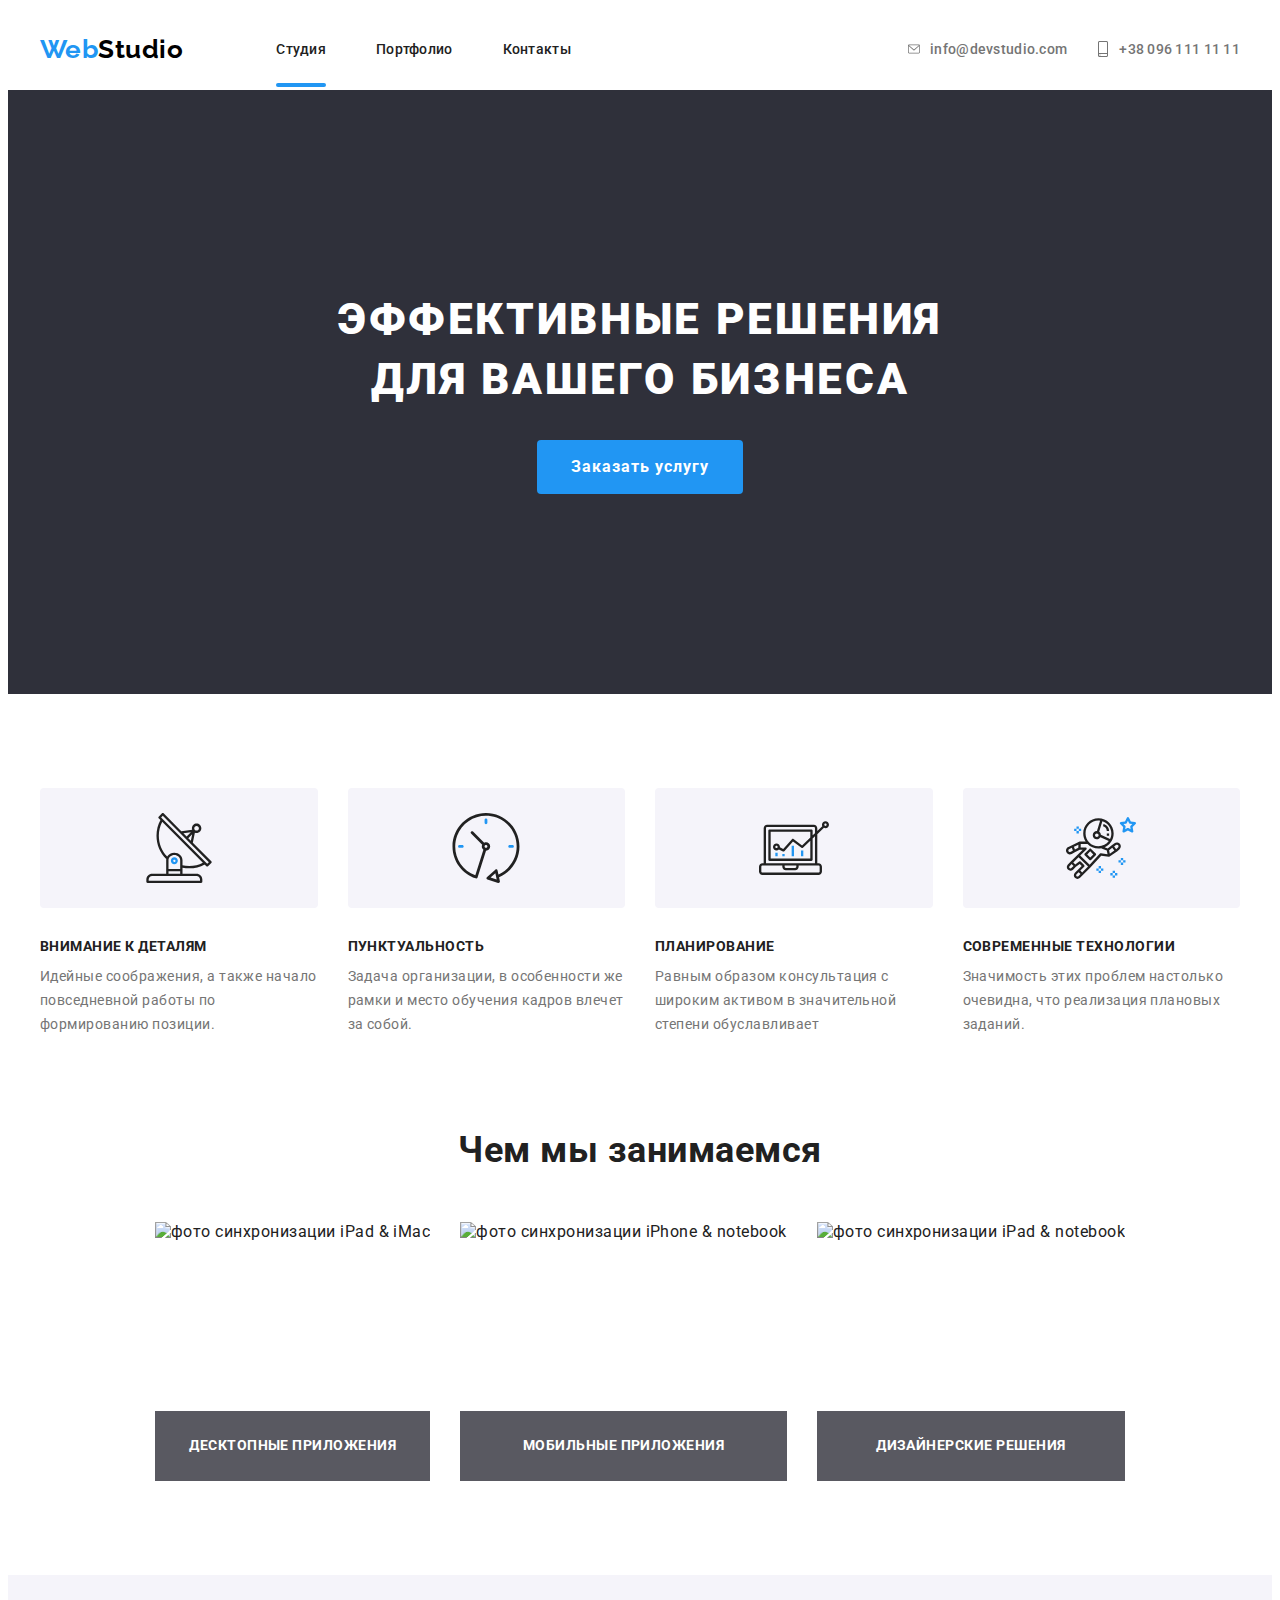
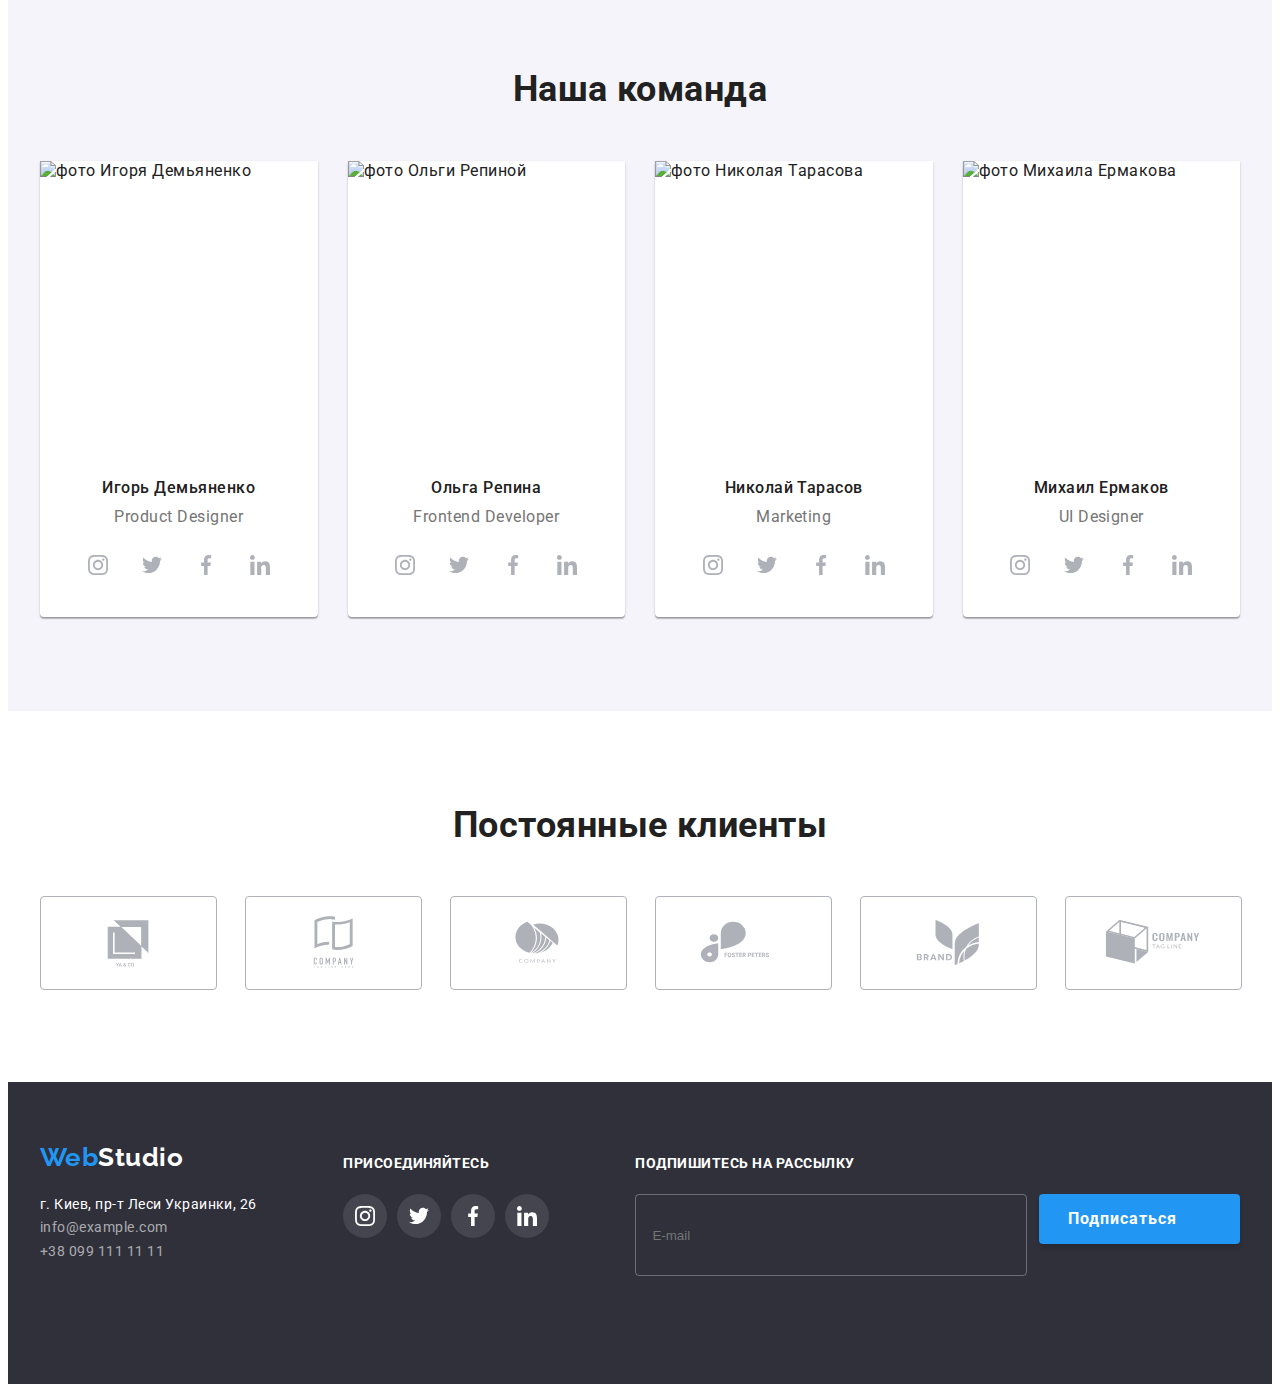
==== commit 44b21f24: "Update index.html" ====
--- a/index.html
+++ b/index.html
@@ -4,7 +4,7 @@
 <head>
     <meta charset="UTF-8">
     <meta http-equiv="X-UA-Compatible" content="IE=edge">
-    <meta name="viewport" content="width=   , initial-scale=1.0">
+    <meta name="viewport" content="width=device-width, initial-scale=1.0">
     <title>Document</title>
     <link rel="preconnect" href="https://fonts.googleapis.com">
     <link rel="preconnect" href="https://fonts.gstatic.com" crossorigin>
@@ -20,48 +20,107 @@
 </head>
 
 <body>
-    <!-- <header class="header">
+    <header class="header">
         <div class="container header--wrapper">
-            <nav class="header_navigation--wrapper">
+            <div class="navigation-wrap">
                 <a href="./index.html" class="logo logo--dark link">
                     <span>Web</span>Studio</a>
-                <ul class="header_list list">
-                    <li class="header_item">
-                        <a class="header_link curent-page-line link" href="./index.html">Студия</a></li>
-                    <li class="header_item">
-                        <a class="header_link  link" href="./portfolio.html">Портфолио</a></li>
-                    <li class="header_item">
-                        <a class="header_link  link" href="">Контакты</a></li>
+                <nav class="header_navigation--wrapper">
+                    <ul class="header_list list">
+                        <li class="header_item">
+                            <a class="header_link curent-page-line link" href="./index.html">Студия</a>
+                        </li>
+                        <li class="header_item">
+                            <a class="header_link  link" href="./portfolio.html">Портфолио</a>
+                        </li>
+                        <li class="header_item">
+                            <a class="header_link  link" href="">Контакты</a>
+                        </li>
+                    </ul>
+                </nav>
+            </div>
+            <div class="header__contact-wrap">
+                <ul class="header__contact-list list">
+                    <li class="header_item-cont">
+                        <a href="mailto:info@devstudio.com" class="header_link header-contacts link">
+                            <svg class="header_icon" width="12" height="16">
+                                <use href="./images/symbol-defs.svg#icon-envelope">
+                                </use>
+                            </svg>
+                            info@devstudio.com</a>
+                    </li>
+                    <li class="header_item-cont">
+                        <a href="tel:+380961111111" class="header_link header-contacts link">
+                            <svg class="header_icon" width="12" height="16">
+                                <use href="./images/symbol-defs.svg#icon-smartphone">
+                                </use>
+                            </svg>
+                            +38 096 111 11 11</a>
+                    </li>
                 </ul>
-            </nav>
-            <ul class="header__contact-wrapper list">
-                <li class="header_item">
-                    <a href="mailto:info@devstudio.com" class="header_link header-contacts link">
-                        <svg class="header_icon" width="12" height="16">
-                            <use href="./images/symbol-defs.svg#icon-envelope">
-                            </use>
+            </div>
+            <button type="button" class="menu-open-btn" data-menu-open>
+                <svg width="40" height="40">
+                    <use href="./images/symbol-defs.svg#icon-menu_40px-1"></use>
+                </svg></button>
+        </div>
+        <div class="mob-menu" data-menu>
+            <div class="container">
+                <div class="mob-menu-top">
+                    <button type="button" class="menu-close-btn" data-menu-close>
+                        <svg width="40" height="40">
+                            <use href="./images/symbol-defs.svg#icon-close_40px"></use>
                         </svg>
-                        info@devstudio.com</a>
-                </li>
-                <li class="header_item">
-                    <a href="tel:+380961111111" class="header_link header-contacts link">
-                        <svg class="header_icon" width="12" height="16">
-                            <use href="./images/symbol-defs.svg#icon-smartphone">
-                            </use>
-                        </svg>
-                        +38 096 111 11 11</a>
-                </li>
-            </ul>
+                    </button>
+
+
+                    <ul class="mob__menu_list list">
+                        <li class="mob__menu_item">
+                            <a class="mob__menu_link mob__menu-line link" href="./index.html">Студия</a>
+                        </li>
+                        <li class="mob__menu_item">
+                            <a class="mob__menu_link  link" href="./portfolio.html">Портфолио</a>
+                        </li>
+                        <li class="mob__menu_item">
+                            <a class="mob__menu_link  link" href="">Контакты</a>
+                        </li>
+                    </ul>
+                </div>
+                <div class="mob-menu-bottom">
+                    <ul class="mob__menu-contact list">
+
+                        <li class="mob__menu_item-cont">
+                            <a href="tel:+380961111111" class="mob__menu_link mob__menu-contacts link">
+                                +38 096 111 11 11</a>
+                        </li>
+                        <li class="mob__menu_item-cont">
+                            <a href="mailto:info@devstudio.com" class="mob__menu_link mob__menu-contacts link">
+                                info@devstudio.com</a>
+                        </li>
+                    </ul>
+
+                    <ul class="mob--soc-list list">
+                        <li class="mob--soc-item"><a href="" class="mob--soc-link link ">Instagram
+                            </a></li>
+                        <li class="mob--soc-item"><a href="" class="mob--soc-link link ">Twitter
+                            </a></li>
+                        <li class="mob--soc-item"><a href="" class="mob--soc-link link ">Facebook
+                            </a></li>
+                        <li class="mob--soc-item"><a href="" class="mob--soc-link link ">LinkedIn
+                            </a></li>
+                    </ul>
+                </div>
+            </div>
         </div>
-    </header> -->
+    </header>
 
     <main>
-        <!-- <section class="hero">
+        <section class="hero">
             <div class="container">
                 <h1 class="hero__top-text">Эффективные решения для вашего бизнеса</h1>
                 <button type="button" class="hero__button" data-modal-open>Заказать услугу</button>
             </div>
-        </section> -->
+        </section>
         <section class="exelence section">
             <div class="container">
                 <h2 class="sr-only">Наши преимущества</h2>
@@ -73,7 +132,8 @@
                             </svg>
                         </div>
                         <h3 class="exelence__item-title">Внимание к деталям</h3>
-                        <p class="exelence__item-text">Идейные соображения, а также начало повседневной работы по формированию
+                        <p class="exelence__item-text">Идейные соображения, а также начало повседневной работы по
+                            формированию
                             позиции.</p>
                     </li>
                     <li class="exelence__item">
@@ -83,7 +143,8 @@
                             </svg>
                         </div>
                         <h3 class="exelence__item-title">Пунктуальность</h3>
-                        <p class="exelence__item-text">Задача организации, в особенности же рамки и место обучения кадров влечет
+                        <p class="exelence__item-text">Задача организации, в особенности же рамки и место обучения
+                            кадров влечет
                             за
                             собой.</p>
                     </li>
@@ -94,7 +155,8 @@
                             </svg>
                         </div>
                         <h3 class="exelence__item-title">Планирование</h3>
-                        <p class="exelence__item-text">Равным образом консультация с широким активом в значительной степени
+                        <p class="exelence__item-text">Равным образом консультация с широким активом в значительной
+                            степени
                             обуславливает</p>
                     </li>
                     <li class="exelence__item">
@@ -104,28 +166,35 @@
                             </svg>
                         </div>
                         <h3 class="exelence__item-title">Современные технологии</h3>
-                        <p class="exelence__item-text">Значимость этих проблем настолько очевидна, что реализация плановых
+                        <p class="exelence__item-text">Значимость этих проблем настолько очевидна, что реализация
+                            плановых
                             заданий.
                         </p>
                     </li>
                 </ul>
             </div>
         </section>
-        <!-- <section class="ocupation section">
+        <section class="ocupation section">
             <div class="container">
                 <h2 class="section__title">Чем мы занимаемся</h2>
                 <ul class="card-list list">
                     <li class="ocupation__item">
-                        <img src="./images/box_1.jpg" alt="фото синхронизации iPad & iMac" width="370" height="294">
+                        <img srcset="./images/box_1.jpg 1x,
+                        ./images/box_1-2x.jpg 2x"
+                        src="./images/box_1.jpg" alt="фото синхронизации iPad & iMac" width="370" height="294">
                         <p class="ocupation__text">Десктопные приложения</p>
                     </li>
                     <li class="ocupation__item">
-                        <img src="./images/box_2.jpg" alt="фото синхронизации iPhone & notebook" width="370"
+                        <img srcset="./images/box_2.jpg 1x,
+                        ./images/box_2-2x.jpg 2x"
+                        src="./images/box_2.jpg" alt="фото синхронизации iPhone & notebook" width="370"
                             height="294">
                         <p class="ocupation__text">Мобильные приложения</p>
                     </li>
                     <li class="ocupation__item">
-                        <img src="./images/box_3.jpg" alt="фото синхронизации iPad & notebook" width="370" height="294">
+                        <img srcset="./images/box_3.jpg 1x,
+                        ./images/box_3-2x.jpg 2x"
+                        src="./images/box_3.jpg" alt="фото синхронизации iPad & notebook" width="370" height="294">
                         <p class="ocupation__text">Дизайнерские решения</p>
                     </li>
                 </ul>
@@ -134,28 +203,40 @@
         <section class="team section">
             <div class="container">
                 <h2 class="section__title">Наша команда</h2>
-                <ul class="card-list list">
+                <ul class="card-list team--list list">
                     <li class="card-list__item">
-                        <img src="./images/igor_d.jpg" alt="фото Игоря Демьяненко" width="270" height="280">
+                        <picture>
+                            <source media="(min-width: 1200px)" srcset="./images/igor_d.jpg 1x,
+                            ./images/igor_d-2x.jpg 2x">
+                            <source media="(min-width: 768px)" srcset="./images/igor_d-tab.jpg 1x, ./images/igor_d-tab-2x.jpg 2x">
+                            <source media="(min-width: 480)" srcset="./images/igor_d-mob.jpg 1x, ./images/igor_d-mob-2x.jpg 2x">
+                        </picture>
+                        <img srcset="./images/igor_d.jpg 1x,
+                        ./images/igor_d-2x.jpg 2x" src="./images/igor_d.jpg" alt="фото Игоря Демьяненко" width="270"
+                            height="280">
                         <div class="team__content">
                             <h3 class="card-list__item-title">Игорь Демьяненко</h3>
                             <p class="card-list__item-text">Product Designer</p>
                             <ul class="socials list">
-                                <li class="card-list__soc-item socials__item"><a href="" class="socials__link-light socials__link">
+                                <li class="card-list__soc-item socials__item"><a href=""
+                                        class="socials__link-light socials__link">
                                         <svg class="socials__icon socials__icon-light" width="20" height="20">
                                             <use href="./images/symbol-defs.svg#icon-instagram"></use>
                                         </svg>
                                     </a>
                                 </li>
-                                <li class="card-list__soc-item socials__item"><a href="" class="socials__link-light socials__link">
+                                <li class="card-list__soc-item socials__item"><a href=""
+                                        class="socials__link-light socials__link">
                                         <svg class="socials__icon socials__icon-light" width="20" height="20">
                                             <use href="./images/symbol-defs.svg#icon-twitter"></use>
                                         </svg></a></li>
-                                <li class="card-list__soc-item socials__item"><a href="" class="socials__link-light socials__link">
+                                <li class="card-list__soc-item socials__item"><a href=""
+                                        class="socials__link-light socials__link">
                                         <svg class="socials__icon socials__icon-light" width="20" height="20">
                                             <use href="./images/symbol-defs.svg#icon-facebook"></use>
                                         </svg></a></li>
-                                <li class="card-list__soc-item socials__item"><a href="" class="socials__link-light socials__link">
+                                <li class="card-list__soc-item socials__item"><a href=""
+                                        class="socials__link-light socials__link">
                                         <svg class="socials__icon socials__icon-light" width="20" height="20">
                                             <use href="./images/symbol-defs.svg#icon-linkedin"></use>
                                         </svg></a></li>
@@ -163,26 +244,37 @@
                         </div>
                     </li>
                     <li class="card-list__item">
-                        <img src="./images/olga_r.jpg" alt="фото Ольги Репиной" width="270"
+                        <picture>
+                            <source media="(min-width: 1200px)" srcset="./images/olga_r.jpg 1x,
+                            ./images/olga_r-2x.jpg 2x">
+                            <source media="(min-width: 768px)" srcset="./images/olga_r-tab.jpg 1x, ./images/olga_r-tab-2x-2x.jpg 2x">
+                            <source media="(min-width: 480)" srcset="./images/olga_r-mob.jpg 1x, ./images/olga_r-mob-2x.jpg 2x">
+                        </picture>
+                        <img srcset="./images/olga_r.jpg 1x,
+                        ./images/olga_r-2x.jpg 2x" src="./images/olga_r.jpg" alt="фото Ольги Репиной" width="270"
                             height="280">
                         <div class="team__content">
                             <h3 class="card-list__item-title">Ольга Репина</h3>
                             <p class="card-list__item-text">Frontend Developer</p>
                             <ul class="socials list">
-                                <li class="card-list__soc-item socials__item"><a href="" class="socials__link-light socials__link">
+                                <li class="card-list__soc-item socials__item"><a href=""
+                                        class="socials__link-light socials__link">
                                         <svg class="socials__icon socials__icon-light" width="20" height="20">
                                             <use href="./images/symbol-defs.svg#icon-instagram"></use>
                                         </svg>
                                     </a></li>
-                                <li class="card-list__soc-item socials__item"><a href="" class="socials__link-light socials__link"><svg
+                                <li class="card-list__soc-item socials__item"><a href=""
+                                        class="socials__link-light socials__link"><svg
                                             class="socials__icon socials__icon-light" width="20" height="20">
                                             <use href="./images/symbol-defs.svg#icon-twitter"></use>
                                         </svg></a></li>
-                                <li class="card-list__soc-item socials__item"><a href="" class="socials__link-light socials__link"><svg
+                                <li class="card-list__soc-item socials__item"><a href=""
+                                        class="socials__link-light socials__link"><svg
                                             class="socials__icon socials__icon-light" width="20" height="20">
                                             <use href="./images/symbol-defs.svg#icon-facebook"></use>
                                         </svg></a></li>
-                                <li class="card-list__soc-item socials__item"><a href="" class="socials__link-light socials__link"><svg
+                                <li class="card-list__soc-item socials__item"><a href=""
+                                        class="socials__link-light socials__link"><svg
                                             class="socials__icon socials__icon-light" width="20" height="20">
                                             <use href="./images/symbol-defs.svg#icon-linkedin"></use>
                                         </svg></a></li>
@@ -190,26 +282,37 @@
                         </div>
                     </li>
                     <li class="card-list__item">
-                        <img src="./images/nick_t.jpg" alt="фото Николая Тарасова" width="270"
+                        <picture>
+                            <source media="(min-width: 1200px)" srcset="./images/nick_t.jpg 1x,
+                            ./images/nick_t-2x.jpg 2x">
+                            <source media="(min-width: 768px)" srcset="./images/nick_t-tab.jpg 1x, ./images/nick_t-tab-2x.jpg 2x">
+                            <source media="(min-width: 480)" srcset="./images/nick_t-mob.jpg 1x, ./images/nick_t-mob-2x.jpg 2x">
+                        </picture>
+                        <img srcset="./images/nick_t.jpg 1x,
+                        ./images/nick_t-2x.jpg 2x" src="./images/nick_t.jpg" alt="фото Николая Тарасова" width="270"
                             height="280">
                         <div class="team__content">
                             <h3 class="card-list__item-title">Николай Тарасов</h3>
                             <p class="card-list__item-text">Marketing</p>
                             <ul class="socials list">
-                                <li class="card-list__soc-item socials__item"><a href="" class="socials__link-light socials__link">
+                                <li class="card-list__soc-item socials__item"><a href=""
+                                        class="socials__link-light socials__link">
                                         <svg class="socials__icon socials__icon-light" width="20" height="20">
                                             <use href="./images/symbol-defs.svg#icon-instagram"></use>
                                         </svg>
                                     </a></li>
-                                <li class="card-list__soc-item socials__item"><a href="" class="socials__link-light socials__link"><svg
+                                <li class="card-list__soc-item socials__item"><a href=""
+                                        class="socials__link-light socials__link"><svg
                                             class="socials__icon socials__icon-light" width="20" height="20">
                                             <use href="./images/symbol-defs.svg#icon-twitter"></use>
                                         </svg></a></li>
-                                <li class="card-list__soc-item socials__item"><a href="" class="socials__link-light socials__link"><svg
+                                <li class="card-list__soc-item socials__item"><a href=""
+                                        class="socials__link-light socials__link"><svg
                                             class="socials__icon socials__icon-light" width="20" height="20">
                                             <use href="./images/symbol-defs.svg#icon-facebook"></use>
                                         </svg></a></li>
-                                <li class="card-list__soc-item socials__item"><a href="" class="socials__link-light socials__link"><svg
+                                <li class="card-list__soc-item socials__item"><a href=""
+                                        class="socials__link-light socials__link"><svg
                                             class="socials__icon socials__icon-light" width="20" height="20">
                                             <use href="./images/symbol-defs.svg#icon-linkedin"></use>
                                         </svg></a></li>
@@ -218,27 +321,38 @@
                         </div>
                     </li>
                     <li class="card-list__item">
-                        <img src="./images/mich_erm.jpg" alt="фото Михаила Ермакова" width="270"
-                            height="280">
+                        <picture>
+                            <source media="(min-width: 1200px)" srcset="./images/mich_erm.jpg 1x,
+                            ./images/mich_erm-2x.jpg 2x">
+                            <source media="(min-width: 768px)" srcset="./images/mich_erm-tab.jpg 1x, ./images/mich_erm-tab-2x.jpg 2x">
+                            <source media="(min-width: 480)" srcset="./images/mich_erm-mob.jpg 1x, ./images/mich_erm-mob-2x.jpg 2x">
+                        </picture>
+                        <img srcset="./images/mich_erm.jpg 1x,
+                        ./images/mich_erm-2x.jpg 2x" src="./images/mich_erm.jpg" alt="фото Михаила Ермакова"
+                            width="270" height="280">
                         <div class="team__content">
                             <h3 class="card-list__item-title">Михаил Ермаков</h3>
                             <p class="card-list__item-text">UI Designer</p>
                             <ul class="socials list">
-                                <li class="card-list__soc-item socials__item"><a href="" class="socials__link-light socials__link">
+                                <li class="card-list__soc-item socials__item"><a href=""
+                                        class="socials__link-light socials__link">
                                         <svg class="socials__icon socials__icon-light" width="20" height="20">
                                             <use href="./images/symbol-defs.svg#icon-instagram"></use>
                                         </svg>
                                     </a></li>
-                                <li class="card-list__soc-item socials__item"><a href="" class="socials__link-light socials__link">
+                                <li class="card-list__soc-item socials__item"><a href=""
+                                        class="socials__link-light socials__link">
                                         <svg class="socials__icon socials__icon-light" width="20" height="20">
                                             <use href="./images/symbol-defs.svg#icon-twitter"></use>
                                         </svg>
                                     </a></li>
-                                    <li class="card-list__soc-item socials__item"><a href="" class="socials__link-light socials__link">
+                                <li class="card-list__soc-item socials__item"><a href=""
+                                        class="socials__link-light socials__link">
                                         <svg class="socials__icon socials__icon-light" width="20" height="20">
                                             <use href="./images/symbol-defs.svg#icon-facebook"></use>
                                         </svg></a></li>
-                                <li class="card-list__soc-item socials__item"><a href="" class="socials__link-light socials__link">
+                                <li class="card-list__soc-item socials__item"><a href=""
+                                        class="socials__link-light socials__link">
                                         <svg class="socials__icon socials__icon-light" width="20" height="20">
                                             <use href="./images/symbol-defs.svg#icon-linkedin"></use>
                                         </svg></a></li>
@@ -251,37 +365,37 @@
         <section class="partners section">
             <div class="container">
                 <h2 class="section__title">Постоянные клиенты</h2>
-                <ul class="card-list list">
+                <ul class="card-list partners--list list">
                     <li class="partners__item">
-                        <a href="" class="partners__link"><svg class="partners__icon" width="106"
-                                height="60">
+                        <a href="" class="partners__link"><svg class="partners__icon" width="106" height="60">
                                 <use href="./images/symbol-defs.svg#icon-Logo-1"></use>
-                            </svg></a></li>
+                            </svg></a>
+                    </li>
                     <li class="partners__item">
-                        <a href="" class="partners__link"><svg class="partners__icon" width="106"
-                                height="60">
+                        <a href="" class="partners__link"><svg class="partners__icon" width="106" height="60">
                                 <use href="./images/symbol-defs.svg#icon-Logo-2"></use>
-                            </svg></a></li>
+                            </svg></a>
+                    </li>
                     <li class="partners__item">
-                        <a href="" class="partners__link"><svg class="partners__icon" width="106"
-                                height="60">
+                        <a href="" class="partners__link"><svg class="partners__icon" width="106" height="60">
                                 <use href="./images/symbol-defs.svg#icon-Logo-3"></use>
-                            </svg></a></li>
+                            </svg></a>
+                    </li>
                     <li class="partners__item">
-                        <a href="" class="partners__link"><svg class="partners__icon" width="106"
-                                height="60">
+                        <a href="" class="partners__link"><svg class="partners__icon" width="106" height="60">
                                 <use href="./images/symbol-defs.svg#icon-Logo-4"></use>
-                            </svg></a></li>
+                            </svg></a>
+                    </li>
                     <li class="partners__item">
-                        <a href="" class="partners__link"><svg class="partners__icon" width="106"
-                                height="60">
+                        <a href="" class="partners__link"><svg class="partners__icon" width="106" height="60">
                                 <use href="./images/symbol-defs.svg#icon-Logo-5"></use>
-                            </svg></a></li>
+                            </svg></a>
+                    </li>
                     <li class="partners__item">
-                        <a href="" class="partners__link"><svg class="partners__icon" width="106"
-                                height="60">
+                        <a href="" class="partners__link"><svg class="partners__icon" width="106" height="60">
                                 <use href="./images/symbol-defs.svg#icon-Logo-6"></use>
-                            </svg></a></li>
+                            </svg></a>
+                    </li>
                 </ul>
             </div>
         </section>
@@ -299,8 +413,7 @@
                                 Киев, пр-т Леси Украинки, 26</a></li>
                         <li class="footer--item"><a class="footer-contact link"
                                 href="mailto:info@example.com">info@example.com</a></li>
-                        <li class="footer--item"><a class="footer-contact link"
-                                href="tel:+380991111111">+38
+                        <li class="footer--item"><a class="footer-contact link" href="tel:+380991111111">+38
                                 099
                                 111
                                 11
@@ -316,17 +429,20 @@
                         <a href="" class="socials__link socials__link-dark">
                             <svg class="socials__icon socials__icon-dark" width="20" height="20">
                                 <use href="./images/symbol-defs.svg#icon-instagram"></use>
-                            </svg></a></li>
+                            </svg></a>
+                    </li>
                     <li class="card-list__soc-item socials__item">
                         <a href="" class="socials__link socials__link-dark"><svg
                                 class="socials__icon socials__icon-dark " width="20" height="20">
                                 <use href="./images/symbol-defs.svg#icon-twitter"></use>
-                            </svg></a></li>
+                            </svg></a>
+                    </li>
                     <li class="card-list__soc-item socials__item">
                         <a href="" class="socials__link-dark socials__link"><svg
                                 class="socials__icon socials__icon-dark" width="20" height="20">
                                 <use href="./images/symbol-defs.svg#icon-facebook"></use>
-                            </svg></a></li>
+                            </svg></a>
+                    </li>
                     <li class="card-list__soc-item socials__item">
                         <a href="" class="socials__link socials__link-dark">
                             <svg class="socials__icon socials__icon-dark" width="20" height="20">
@@ -399,10 +515,11 @@
                 </div>
                 <button type="submit" class="modal-main-btn">Отправить</button>
             </form>
-           
+
         </div>
     </div>
     <script src="./js/modal.js"></script>
-</body> -->
+    <script src="./js/menu.js"></script>
+</body>
 
 </html>--- a/css/main.min.css
+++ b/css/main.min.css
@@ -1 +1 @@
-:root{--primary-text-color: #212121;--secondary-text-collor: #757575;--accent-text-color: #2196F3;--accent2-text-color: #FFFFFF;--background-accent: #2F303A;--background2-accent: #F5F4FA;--logo-color: #000000;--border-portfolio: #eeeeee;--tipical-margin: 30px}.list{list-style:none;padding:0;margin:0}.link{text-decoration:none;display:inline-block}.section{padding-top:94px;padding-bottom:94px}.section__title{font-weight:700;font-size:36px;line-height:1.16;text-align:center;margin-bottom:50px}.card-list{justify-content:center}.sr-only{border:0 !important;clip:rect(1px, 1px, 1px, 1px) !important;-webkit-clip-path:inset(50%) !important;clip-path:inset(50%) !important;height:1px !important;margin:-1px !important;overflow:hidden !important;padding:0 !important;position:absolute !important;width:1px !important;white-space:nowrap !important}p,h1,h2,h3,h4,h5,h6{margin:0}ul,ol{margin:0;padding-left:0}button{cursor:pointer}img{display:block;max-width:100%;height:auto;width:100%}body{color:var(--primary-text-color);background:var(--accent2-text-color);font-family:"Roboto",sans-serif;letter-spacing:.03em}.footer__button,.hero__button{display:flex;align-items:center;justify-content:center;margin:0 auto;background-color:var(--accent-text-color)}.container{width:100%;margin:0 auto;padding-left:15px;padding-right:15px}@media screen and (min-width: 480px){.container{width:480px}}@media screen and (min-width: 768px){.container{width:768px}}@media screen and (min-width: 1200px){.container{width:1200px}}.socials{display:flex;justify-content:center}.socials__item{width:44px;height:44px}.socials__link{width:100%;height:100%;border-radius:50%;display:flex;align-items:center;justify-content:center;transition:250ms cubic-bezier(0.4, 0, 0.2, 1)}.socials__link-light{background-color:var(--accent2-text-color)}.socials__link-dark{background-color:#44454e}.socials__link:hover,.socials__link:focus{background-color:var(--accent-text-color)}.socials__link:hover.socials__icon,.socials__link:hover .socials__icon,.socials__link:focus.socials__icon,.socials__link:focus .socials__icon{fill:var(--accent2-text-color)}.socials__icon-light{fill:#afb1b8}.socials__icon-dark{fill:var(--accent2-text-color)}.logo{font-family:"Raleway",sans-serif;font-weight:700;font-size:26px;line-height:1.19}.logo>span{color:var(--accent-text-color)}.logo--dark{color:var(--logo-color)}.logo--light{color:var(--accent2-text-color);margin-bottom:20px;display:inline-block}.header{padding-top:24px;padding-bottom:25px}.header--wrapper,.header_navigation--wrapper{display:flex;align-items:center}.header_list{display:flex;margin-left:93px}.header_item:not(:first-child){margin-left:50px}.header_item:last-child{margin-left:30px}.header_link{color:#212121;font-weight:500;font-size:14px;line-height:1.2;letter-spacing:.02em;display:flex;transition:250ms cubic-bezier(0.4, 0, 0.2, 1);position:relative}.header_link:hover,.header_link:focus{color:var(--accent-text-color)}.header__contact-wrapper{margin-left:auto;display:flex}.header-contacts{color:var(--secondary-text-collor)}.header_icon{margin-right:10px;fill:currentColor;justify-content:center;align-items:center}.curent-page-line::after{content:"";display:block;width:100%;height:4px;background-color:var(--accent-text-color);border-radius:2px;position:absolute;left:0;bottom:-30px;transition:transform 250ms cubic-bezier(0.4, 0, 0.2, 1)}.hero{background:var(--background-accent);padding:200px 0px;max-width:1600px;margin:0 auto;background-image:linear-gradient(rgba(47, 48, 58, 0.4), rgba(47, 48, 58, 0.4)),url(../images/hero-bg.jpg);background-size:cover;background-position:center;background-repeat:no-repeat}.hero__top-text{color:#fff;font-weight:900;font-size:44px;line-height:1.36;letter-spacing:.06em;max-width:696px;text-transform:uppercase;margin:0 auto var(--tipical-margin);text-align:center}.hero__button{color:#fff;font-weight:700;font-size:16px;line-height:1.9;letter-spacing:.06em;border-radius:4px;font-family:"Roboto";text-align:center;min-width:200px;border-color:rgba(0,0,0,0);padding:10px 32px;background:var(--accent-text-color)}@media screen and (max-width: 767px){.ocupation{display:none}}.ocupation__item{flex-basis:calc(33.3333333333 - var(--tipical-margin));margin-right:var(--tipical-margin);position:relative}.ocupation__item:last-child{margin-right:0}.ocupation__text{color:#fff;font-weight:700;font-size:14px;line-height:1.14;position:absolute;bottom:0;padding:27px 0px;width:100%;text-align:center;text-transform:uppercase;background-color:rgba(47,48,58,.8)}.exelence{padding-bottom:0px}.exelence-list{gap:30px}.exelence__item{width:100%;margin-bottom:30px}.exelence__item:last-child{margin-right:0}.exelence__item-wrapper{background-color:#f5f4fa;border-radius:4px;width:270px;height:120px;margin-bottom:30px;display:flex;justify-content:center;align-items:center;margin-left:auto;margin-right:auto}.exelence__item-title{font-weight:700;font-size:14px;line-height:1.2;margin-bottom:10px;text-transform:uppercase;text-align:center}.exelence__item-text{color:#757575;font-size:14px;line-height:1.7}.team{background:#f5f4fa}.team__content{padding:30px 15px;margin:0 auto;text-align:center}.card-list__item{flex-basis:calc(25 - var(--tipical-margin));background:#fff;box-shadow:0px 1px 3px rgba(0,0,0,.12),0px 1px 1px rgba(0,0,0,.14),0px 2px 1px rgba(0,0,0,.2);border-radius:0px 0px 4px 4px}.card-list__item:not(:last-child){margin-right:var(--tipical-margin)}.card-list__item-title{font-weight:500;font-size:16px;line-height:1.18;margin-bottom:10px}.card-list__item-text{color:#757575;font-weight:400;font-size:16px;line-height:1.18;margin-bottom:16px}.card-list__soc-item{margin-right:10px}.card-list__soc-item:last-child{margin-right:0px}.partners__item{width:170px;height:92px;margin-right:var(--tipical-margin)}.partners__item:last-child{margin-right:0px}.partners__link{width:100%;height:100%;border:1px solid #afb1b8;border-radius:4px;display:flex;align-items:center;justify-content:center}.partners__link:hover,.partners__link:focus{border-color:var(--accent-text-color);transition:250ms cubic-bezier(0.4, 0, 0.2, 1)}.partners__icon{fill:#afb1b8}.partners__link:hover .partners__icon,.partners__link:focus .partners__icon{fill:var(--accent-text-color);transition:fill 250ms cubic-bezier(0.4, 0, 0.2, 1)}.portfolio{border-top:1px solid #eee}.portfolio-wrapper{margin-bottom:50px}.portfolio__button{font-weight:500;font-size:16px;line-height:1.62;border-radius:4px;font-family:"Roboto";text-align:center;padding:6px 22px;margin-right:6px;background-color:var(--background2-accent);border:none;transition:250ms cubic-bezier(0.4, 0, 0.2, 1)}.portfolio__button:hover,.portfolio__button:focus{padding:6px 22px;margin-right:6px;color:var(--accent2-text-color);background-color:var(--accent-text-color);filter:drop-shadow(0px 4px 4px rgba(0, 0, 0, 0.25))}.portfolio--list{display:flex;flex-wrap:wrap;margin-left:calc(-1*var(--tipical-margin));margin-top:calc(-1*var(--tipical-margin))}.portfolio__item{flex-basis:calc(33.3333333333% - var(--tipical-margin));margin-left:var(--tipical-margin);margin-top:var(--tipical-margin);max-width:370px}.portfolio__card{border:1px solid #eee;transition:250ms cubic-bezier(0.4, 0, 0.2, 1)}.portfolio__card:hover,.portfolio__card:focus{box-shadow:0px 1px 1px rgba(0,0,0,.12),0px 4px 4px rgba(0,0,0,.06),1px 4px 6px rgba(0,0,0,.16)}.portfolio__card-img{position:relative;overflow:hidden}.portfolio__card-text{color:#fff;font-size:18px;line-height:1.56;position:absolute;top:0;padding:63px 24px;height:100%;text-align:left;transform:translateY(100%);transition:transform 250ms linear;background-color:rgba(33,150,243,.9)}.portfolio__item:hover .portfolio__card-text{transform:translateY(0)}.portfolio__card-wrap{padding:20px 24px;overflow:hidden}.portfolio__card-title{color:#212121;font-weight:700;font-size:18px;line-height:2;letter-spacing:.06em}.portfolio__bottom-text{color:#757575;font-size:16px;line-height:1.8;margin-top:4px}.footer{background:var(--background-accent);padding:60px 0px}.footer--wraper{display:flex;flex-wrap:wrap}.footer--box-1{margin-right:70px}.footer__list{font-size:14px;line-height:1.7;font-style:normal}.footer__list:not(:last-child){margin-bottom:9px}.footer__link-map{color:var(--accent2-text-color)}.footer-contact{color:rgba(255,255,255,.6)}.footer--box-2{padding-top:12px;margin-right:93px}.footer__title{color:#fff;font-size:14px;line-height:1.4;text-transform:uppercase;margin-bottom:20px}.footer--box-3{padding-top:12px}.footer__form{display:flex;align-items:flex-start}.footer__input{width:358px;height:50px;padding:15px 16px;border:1px solid rgba(255,255,255,.3);border-radius:4px;background-color:rgba(0,0,0,0);color:var(--accent2-text-color)}.footer__button{color:#fff;font-weight:700;font-size:16px;line-height:1.88;letter-spacing:.06em;border-radius:4px;font-family:"Roboto";text-align:center;margin-left:12px;padding:8px 27px;box-shadow:0px 4px 4px rgba(0,0,0,.15);border-color:rgba(0,0,0,0)}.footer__button::after{content:"";width:24px;height:24px;margin-left:10px;background-size:contain;background-image:url(../images/icon_send.svg)}.backdrop::before{content:"";width:100%;height:100vh;background-color:rgba(0,0,0,.2);position:fixed;top:0;transition:opacity 1000ms,visibility 1000ms;visibility:hidden;opacity:0;pointer-events:none}.backdrop.open-modal::before{content:"";visibility:visible;opacity:1;pointer-events:visible}.backdrop.open-modal .modal{transform:translate(-50%, -50%) scale(1) rotate(0deg)}.backdrop .modal{width:528px;min-height:581px;background-color:#fff;box-shadow:0px 1px 3px rgba(0,0,0,.12),0px 1px 1px rgba(0,0,0,.14),0px 2px 1px rgba(0,0,0,.2);border-radius:4px;position:absolute;top:50%;left:50%;transform:translate(-50%, -50%) scale(0) rotate(180deg);transition:transform 250ms cubic-bezier(0.4, 0, 0.2, 1);padding:2.5em}.modal-title{font-weight:700;font-size:20px;line-height:1.15;text-align:center;margin-bottom:12px}.modal-field{margin-bottom:10px}.modal-check-wrap{margin-bottom:30px;display:flex;justify-content:center;align-items:center;margin-left:auto;margin-right:auto}.modal-comment{margin-bottom:20px}.modal-input{width:100%;height:2.5em;border:1px solid rgba(33,33,33,.2);border-radius:4px;padding-left:2.55em;outline:none}.modal-input:focus{border-color:var(--accent-text-color);transition:transform 250ms cubic-bezier(0.4, 0, 0.2, 1)}.modal-input:-autofill,.modal-input:-autofill:hover,.modal-input:-autofill:focus{-webkit-box-shadow:0 0 0px 1000px var(--accent2-text-color) inset}.modal-input:-webkit-autofill::first-line{font-size:14px}.modal-label{font-size:12px;line-height:1.14;letter-spacing:.01em;color:var(--secondary-text-collor)}.modal-text{width:100%;height:120px;resize:none;padding:.75em 1em;font-size:12px;line-height:1.16;letter-spacing:.01em;color:rgba(117,117,117,.5);border:1px solid rgba(33,33,33,.2);outline:none;margin-top:4px}.modal-text:placeholder-shown:focus{border-color:#2196f3;transition:transform 250ms cubic-bezier(0.4, 0, 0.2, 1)}.input-wrap{position:relative;margin-top:4px}.modal-input-icon{position:absolute;left:.75em;top:50%;transform:translateY(-50%)}.check-text{font-size:14px;line-height:1.71;color:var(--secondary-text-collor);display:flex;align-items:center;justify-content:center}.check-link{color:var(--accent-text-color);text-decoration-line:underline}.checkbox-icon{width:16px;height:15px;border:2px solid #000;border-radius:3px;box-shadow:0px 4px 4px rgba(0,0,0,.25);margin-right:8px;display:flex;align-items:center;justify-content:center}.check-icon{fill:rgba(0,0,0,0)}.modal-checkbox:checked+.check-text>.checkbox-icon{background-color:var(--accent-text-color);border:none}.modal-checkbox:checked+.check-text .check-icon{fill:var(--accent2-text-color)}.modal-main-btn{padding:10px 55px;margin:0 auto;display:flex;justify-content:center;align-items:center;position:absolute;transform:translateY(-50%)}.modal-main-btn:hover,.modal-main-btn:focus{fill:#2196f3;transition:transform 250ms cubic-bezier(0.4, 0, 0.2, 1)}.modal-close-btn{width:30px;height:30px;background-color:rgba(0,0,0,0);border-radius:50%;border:1px solid rgba(0,0,0,.1);position:absolute;top:8px;right:8px;display:flex;justify-content:center;align-items:center}.modal-close-btn:active,.modal-close-btn:hover,.modal-close-btn:focus{fill:#2196f3;transition:transform 250ms cubic-bezier(0.4, 0, 0.2, 1)}/*# sourceMappingURL=main.min.css.map */+:root{--primary-text-color: #212121;--secondary-text-collor: #757575;--accent-text-color: #2196F3;--accent2-text-color: #FFFFFF;--background-accent: #2F303A;--background2-accent: #F5F4FA;--logo-color: #000000;--border-portfolio: #eeeeee;--tipical-margin: 30px}.list{list-style:none;padding:0;margin:0}.link{text-decoration:none;display:inline-block}.section{padding-top:60px;padding-bottom:60px}@media screen and (min-width: 1200px){.section{padding-top:94px;padding-bottom:94px}}.section__title{font-weight:700;font-size:28px;line-height:1.1785714286;text-align:center;margin-bottom:30px}@media screen and (min-width: 1200px){.section__title{margin-bottom:50px;font-size:36px;line-height:1.16}}.card-list{display:flex;justify-content:center;flex-wrap:wrap}.sr-only{border:0 !important;clip:rect(1px, 1px, 1px, 1px) !important;-webkit-clip-path:inset(50%) !important;clip-path:inset(50%) !important;height:1px !important;margin:-1px !important;overflow:hidden !important;padding:0 !important;position:absolute !important;width:1px !important;white-space:nowrap !important}.no-scroll{overflow:hidden}p,h1,h2,h3,h4,h5,h6{margin:0}ul,ol{margin:0;padding-left:0}button{cursor:pointer}img{display:block;max-width:100%;height:auto;width:100%}body{color:var(--primary-text-color);background:var(--accent2-text-color);font-family:"Roboto",sans-serif;letter-spacing:.03em}.footer__button,.hero__button{display:flex;align-items:center;justify-content:center;margin:0 auto;background-color:var(--accent-text-color)}.container{width:100%;margin:0 auto;padding-left:15px;padding-right:15px}@media screen and (min-width: 480px){.container{width:480px}}@media screen and (min-width: 768px){.container{width:768px}}@media screen and (min-width: 1200px){.container{width:1200px}}.socials{display:flex;justify-content:center}.socials__item{width:44px;height:44px}.socials__link{width:100%;height:100%;border-radius:50%;display:flex;align-items:center;justify-content:center;transition:250ms cubic-bezier(0.4, 0, 0.2, 1)}.socials__link-light{background-color:var(--accent2-text-color)}.socials__link-dark{background-color:#44454e}.socials__link:hover,.socials__link:focus{background-color:var(--accent-text-color)}.socials__link:hover.socials__icon,.socials__link:hover .socials__icon,.socials__link:focus.socials__icon,.socials__link:focus .socials__icon{fill:var(--accent2-text-color)}.socials__icon-light{fill:#afb1b8}.socials__icon-dark{fill:var(--accent2-text-color)}.logo{font-family:"Raleway",sans-serif;font-weight:700;font-size:24px;line-height:1.16}@media screen and (min-width: 1200px){.logo{font-size:26px;line-height:1.16}}.logo>span{color:var(--accent-text-color)}.logo--dark{color:var(--logo-color)}.logo--light{color:var(--accent2-text-color);margin-bottom:20px;display:flex;justify-content:center}@media screen and (min-width: 1200px){.logo--light{justify-content:flex-start}}.header{padding:16px 0 16px}@media screen and (min-width: 768px){.header{padding:26px 0 26px}}.header--wrapper{justify-content:space-between;display:flex;align-items:center}.navigation-wrap{display:flex;align-items:center}.header_list{display:none}@media screen and (min-width: 768px){.header_list{display:flex;margin-left:88px}}@media screen and (min-width: 1200px){.header_list{margin-left:93px}}.header_item:not(:last-child){margin-right:50px}@media screen and (min-width: 1200px){.header_item-cont{margin-left:30px}}.header_link{color:#212121;font-weight:500;font-size:14px;line-height:1.2;letter-spacing:.02em;display:flex;transition:250ms cubic-bezier(0.4, 0, 0.2, 1);position:relative}.header_link:hover,.header_link:focus{color:var(--accent-text-color)}.header__contact-list{display:none}@media screen and (min-width: 768px){.header__contact-list{display:flex;flex-direction:column}}@media screen and (min-width: 1200px){.header__contact-list{display:flex;flex-direction:row}}.header-contacts{color:var(--secondary-text-collor)}.header_icon{margin-right:10px;fill:currentColor;justify-content:center;align-items:center}.mob-menu{position:fixed;top:0;right:-100%;z-index:1;background-color:#fff;width:100vw;height:100vh;transition:all 500ms cubic-bezier(0.4, 0, 0.2, 1)}.mob-menu.open-menu{right:0}.mob-menu .container{display:flex;flex-direction:column;justify-content:space-between;height:100%;overflow-y:auto}@media screen and (min-width: 768px){.mob-menu{display:none;position:relative}}.mob__menu_item{font-weight:500;font-size:40px;line-height:1.175;letter-spacing:.02em}.mob__menu_item:not(:last-child){margin-bottom:32px}.mob__menu_link{color:#212121}.mob__menu_link:hover,.mob__menu_link:focus{color:var(--accent-text-color);transition:color 250ms cubic-bezier(0.4, 0, 0.2, 1)}.mob__menu-contacts{color:#757575}.mob--soc-link{color:var(--accent-text-color)}.mob__menu_item-cont{font-weight:500;font-size:34px;line-height:1.1764705882;letter-spacing:.02em}.mob__menu_item-cont:last-child{font-size:24px;line-height:1.1666666667;margin-bottom:64px}.mob__menu_item-cont:not(:last-child){margin-bottom:32px}.mob--soc-list{display:flex;flex-direction:row}.mob--soc-item{font-weight:500;font-size:18px;line-height:1.22;letter-spacing:.02em;margin:0 10px}.mob--soc-item:not(:last-child)::after{height:22px;content:"";margin:0 10px;position:absolute;border:1px solid rgba(33,33,33,.2)}.mob--soc-item:first-child{margin-left:0}.mob--soc-item:last-child{margin-right:0}.menu-close-btn{margin-bottom:30px;padding-top:10px}.menu-open-btn,.menu-close-btn{display:block;margin-left:auto;border:none;background-color:#fff;fill:#212121}.menu-open-btn :hover,.menu-open-btn :focus,.menu-open-btn :active,.menu-close-btn :hover,.menu-close-btn :focus,.menu-close-btn :active{fill:var(--accent-text-color);transition:fill 100ms cubic-bezier(0.4, 0, 0.2, 1)}@media screen and (min-width: 768px){.menu-open-btn,.menu-close-btn{display:none}}.curent-page-line::after{content:"";display:block;width:100%;height:4px;background-color:var(--accent-text-color);border-radius:2px;position:absolute;left:0;bottom:-30px;transition:transform 250ms cubic-bezier(0.4, 0, 0.2, 1)}.hero{background:var(--background-accent);padding:118px 0px;max-width:1600px;margin:0 auto;background-image:linear-gradient(rgba(47, 48, 58, 0.4), rgba(47, 48, 58, 0.4)),url(../images/hero-bg-mob.jpg);background-size:cover;background-position:center;background-repeat:no-repeat}@media(min-device-pixel-ratio: 2),(min-resolution: 192dpi),(min-resolution: 2dppx){.hero{background-image:linear-gradient(rgba(47, 48, 58, 0.4), rgba(47, 48, 58, 0.4)),url(../images/hero-bg-mob-2x.jpg)}}@media screen and (min-width: 768px){.hero{background-image:linear-gradient(rgba(47, 48, 58, 0.4), rgba(47, 48, 58, 0.4)),url(../images/hero-bg-tab.jpg)}}@media screen and (min-width: 768px)and (min-device-pixel-ratio: 2),screen and (min-width: 768px)and (min-resolution: 192dpi),screen and (min-width: 768px)and (min-resolution: 2dppx){.hero{background-image:linear-gradient(rgba(47, 48, 58, 0.4), rgba(47, 48, 58, 0.4)),url(../images/hero-bg-tab-2x.jpg)}}@media screen and (min-width: 1200px){.hero{padding:200px 0px;background-image:linear-gradient(rgba(47, 48, 58, 0.4), rgba(47, 48, 58, 0.4)),url(../images/hero-bg.jpg)}}@media screen and (min-width: 1200px)and (min-device-pixel-ratio: 2),screen and (min-width: 1200px)and (min-resolution: 192dpi),screen and (min-width: 1200px)and (min-resolution: 2dppx){.hero{background-image:linear-gradient(rgba(47, 48, 58, 0.4), rgba(47, 48, 58, 0.4)),url(../images/hero-bg-2x.jpg)}}.hero__top-text{color:#fff;font-weight:900;font-size:26px;line-height:1.62;letter-spacing:.06em;max-width:360px;text-transform:uppercase;margin:0 auto var(--tipical-margin);text-align:center}@media screen and (min-width: 1200px){.hero__top-text{color:#fff;font-weight:900;font-size:44px;line-height:1.36;letter-spacing:.06em;max-width:696px}}.hero__button{color:#fff;font-weight:700;font-size:16px;line-height:1.9;letter-spacing:.06em;border-radius:4px;font-family:"Roboto";text-align:center;min-width:200px;border-color:rgba(0,0,0,0);padding:10px 32px;background:var(--accent-text-color)}@media screen and (max-width: 1199px){.ocupation{display:none}}@media screen and (min-width: 1200px){.ocupation{padding-bottom:94px}}.ocupation__item{flex-basis:calc(33.3333333333 - var(--tipical-margin));margin-right:var(--tipical-margin);position:relative}.ocupation__item:last-child{margin-right:0}.ocupation__text{color:#fff;font-weight:700;font-size:14px;line-height:1.14;position:absolute;bottom:0;padding:27px 0px;width:100%;text-align:center;text-transform:uppercase;background-color:rgba(47,48,58,.8)}.exelence{padding-bottom:60px}@media screen and (min-width: 1200px){.exelence{padding-bottom:0px}}.exelence-list{gap:30px}.exelence__item{width:100%}@media screen and (min-width: 768px){.exelence__item{width:calc((100% - 30px)/2)}}@media screen and (min-width: 1200px){.exelence__item{width:calc((100% - 90px)/4)}}.exelence__item:last-child{margin-right:0}.exelence__item-wrapper{background-color:#f5f4fa;border-radius:4px;height:120px;margin-bottom:30px;display:flex;justify-content:center;align-items:center;margin-left:auto;margin-right:auto;width:100%}.exelence__item-title{font-weight:700;font-size:14px;line-height:1.2;margin-bottom:10px;text-transform:uppercase;text-align:center}@media screen and (min-width: 768px){.exelence__item-title{text-align:left}}.exelence__item-text{color:#757575;font-size:14px;line-height:1.7}.team{background:#f5f4fa}.team__content{padding:30px 15px;margin:0 auto;text-align:center}.team--list{gap:30px}.card-list__item{background:#fff;box-shadow:0px 1px 3px rgba(0,0,0,.12),0px 1px 1px rgba(0,0,0,.14),0px 2px 1px rgba(0,0,0,.2);border-radius:0px 0px 4px 4px;width:100%;margin-right:auto;margin-left:auto}@media screen and (min-width: 768px){.card-list__item{width:calc((100% - 30px)/2)}}@media screen and (min-width: 1200px){.card-list__item{width:calc((100% - 90px)/4)}}.card-list__item-title{font-weight:500;font-size:16px;line-height:1.18;margin-bottom:10px}.card-list__item-text{color:#757575;font-weight:400;font-size:16px;line-height:1.18;margin-bottom:16px}.card-list__soc-item{margin-right:10px}.card-list__soc-item:last-child{margin-right:0px}.partners{padding-top:60px;padding-bottom:60px;width:100%}@media screen and (min-width: 1200px){.partners{padding-top:94px;padding-bottom:94px}}.partners--list{gap:30px}.partners__item{height:92px;width:calc((100% - 30px)/2)}@media screen and (min-width: 768px){.partners__item{width:calc((100% - 60px)/3)}}@media screen and (min-width: 1200px){.partners__item{width:calc((100% - 150px)/6)}}.partners__item:last-child{margin-right:0px}.partners__link{width:100%;height:100%;border:1px solid #afb1b8;border-radius:4px;display:flex;align-items:center;justify-content:center}.partners__link:hover,.partners__link:focus{border-color:var(--accent-text-color);transition:250ms cubic-bezier(0.4, 0, 0.2, 1)}.partners__icon{fill:#afb1b8}.partners__link:hover .partners__icon,.partners__link:focus .partners__icon{fill:var(--accent-text-color);transition:fill 250ms cubic-bezier(0.4, 0, 0.2, 1)}.portfolio{border-top:1px solid #eee;padding-top:60px;padding-bottom:60px}@media screen and (min-width: 1200px){.portfolio{padding-top:94px;padding-bottom:94px}}.portfolio-wrapper{margin-bottom:40px}@media screen and (min-width: 768px){.portfolio{margin-bottom:30px}}@media screen and (min-width: 1200px){.portfolio{margin-bottom:50px}}.portfolio__button-list{justify-content:left}@media screen and (min-width: 768px){.portfolio__button-list{justify-content:center}}.portfolio__button{font-weight:500;font-size:16px;line-height:1.62;border-radius:4px;font-family:"Roboto";text-align:center;padding:6px 22px;margin-right:8px;margin-bottom:15px;background-color:var(--background2-accent);border:none;transition:250ms cubic-bezier(0.4, 0, 0.2, 1)}.portfolio__button:hover,.portfolio__button:focus{padding:6px 22px;margin-right:8px;color:var(--accent2-text-color);background-color:var(--accent-text-color);filter:drop-shadow(0px 4px 4px rgba(0, 0, 0, 0.25))}.portfolio--list{display:flex;flex-wrap:wrap;justify-content:center;gap:30px}@media screen and (min-width: 768px){.portfolio--list:last-child{justify-content:left}}.portfolio__item{transition:250ms cubic-bezier(0.4, 0, 0.2, 1);border:1px solid #eee}.portfolio__item:hover,.portfolio__item:focus{box-shadow:0px 1px 1px rgba(0,0,0,.12),0px 4px 4px rgba(0,0,0,.06),1px 4px 6px rgba(0,0,0,.16)}@media screen and (min-width: 768px){.portfolio__item{width:calc((100% - 30px)/2)}}@media screen and (min-width: 1200px){.portfolio__item{width:calc((100% - 60px)/3)}}.portfolio__card-img{position:relative;overflow:hidden}.portfolio__card-text{color:#fff;font-size:18px;line-height:1.56;position:absolute;top:0;padding:63px 24px;height:100%;text-align:left;transform:translateY(100%);transition:transform 250ms linear;background-color:rgba(33,150,243,.9)}.portfolio__item:hover .portfolio__card-text{transform:translateY(0)}.portfolio__card-wrap{padding:20px 24px;overflow:hidden}.portfolio__card-title{color:#212121;font-weight:700;font-size:18px;line-height:2;letter-spacing:.06em}.portfolio__bottom-text{color:#757575;font-size:16px;line-height:1.8;margin-top:4px}.footer{background:var(--background-accent);padding:60px 0px}.footer--wraper{display:flex;flex-wrap:wrap;flex-direction:column;align-items:center}@media screen and (min-width: 768px){.footer--wraper{justify-content:space-around;flex-direction:row;align-items:flex-start}}@media screen and (min-width: 1200px){.footer--wraper{justify-content:space-between}}.footer--box-1{margin-bottom:60px}.footer__list{font-size:14px;line-height:1.7;font-style:normal}.footer__list:not(:last-child){margin-bottom:9px}.footer--item{display:flex;justify-content:center}@media screen and (min-width: 1200px){.footer--item{justify-content:flex-start}}.footer__link-map{color:var(--accent2-text-color)}.footer-contact{color:rgba(255,255,255,.6)}.footer--box-2{margin-bottom:60px}@media screen and (min-width: 1200px){.footer--box-2{padding-top:12px}}.footer__title{color:#fff;font-size:14px;line-height:1.4;text-transform:uppercase;margin-bottom:20px;text-align:center}@media screen and (min-width: 1200px){.footer__title{text-align:left}}.footer--box-3{padding-top:12px;width:100%}@media screen and (min-width: 1200px){.footer--box-3{width:fit-content}}.footer__form{display:flex;align-items:flex-start;flex-direction:column}@media screen and (min-width: 1200px){.footer__form{flex-direction:row}}.footer__input{height:50px;padding:15px 16px;border:1px solid rgba(255,255,255,.3);border-radius:4px;background-color:rgba(0,0,0,0);color:var(--accent2-text-color);display:flex;align-items:stretch;margin:0 auto 20px;width:100%}@media screen and (min-width: 768px){.footer__input{width:450px}}@media screen and (min-width: 1200px){.footer__input{width:358px;margin-right:12px}}.footer__button{color:#fff;font-weight:700;font-size:16px;line-height:1.88;letter-spacing:.06em;border-radius:4px;font-family:"Roboto";text-align:center;padding:8px 27px;box-shadow:0px 4px 4px rgba(0,0,0,.15);border-color:rgba(0,0,0,0);margin:0 auto}.footer__button::after{content:"";width:24px;height:24px;margin-left:10px;background-size:contain;background-image:url(../images/icon_send.svg)}.backdrop::before{content:"";width:100%;height:100vh;background-color:rgba(0,0,0,.2);position:fixed;top:0;transition:opacity 1000ms,visibility 1000ms;visibility:hidden;opacity:0;pointer-events:none}.backdrop.open-modal::before{content:"";visibility:visible;opacity:1;pointer-events:visible}.backdrop.open-modal .modal{transform:translate(-50%, -50%) scale(1) rotate(0deg)}.backdrop .modal{width:calc(100% - 30px);max-width:450px;overflow-y:auto;height:calc(100% - 30px);max-height:609px;background-color:#fff;box-shadow:0px 1px 3px rgba(0,0,0,.12),0px 1px 1px rgba(0,0,0,.14),0px 2px 1px rgba(0,0,0,.2);border-radius:4px;position:fixed;top:50%;left:50%;transform:translate(-50%, -50%) scale(0) rotate(180deg);transition:transform 250ms cubic-bezier(0.4, 0, 0.2, 1);padding:40px}@media screen and (min-width: 1200px){.backdrop .modal{width:528px;height:581px}}.modal-title{font-weight:700;font-size:20px;line-height:1.15;text-align:center;margin-bottom:12px}.modal-field{margin-bottom:10px}.modal-check-wrap{margin-bottom:30px;display:flex;justify-content:center;align-items:center;margin-left:auto;margin-right:auto}.modal-comment{margin-bottom:20px}.modal-input{width:100%;height:2.5em;border:1px solid rgba(33,33,33,.2);border-radius:4px;padding-left:2.55em;outline:none}.modal-input:focus{border-color:var(--accent-text-color);transition:transform 250ms cubic-bezier(0.4, 0, 0.2, 1)}.modal-input:-autofill,.modal-input:-autofill:hover,.modal-input:-autofill:focus{-webkit-box-shadow:0 0 0px 1000px var(--accent2-text-color) inset}.modal-input:-webkit-autofill::first-line{font-size:14px}.modal-label{font-size:12px;line-height:1.14;letter-spacing:.01em;color:var(--secondary-text-collor)}.modal-text{width:100%;height:120px;resize:none;padding:.75em 1em;font-size:12px;line-height:1.16;letter-spacing:.01em;color:rgba(117,117,117,.5);border:1px solid rgba(33,33,33,.2);outline:none;margin-top:4px}.modal-text:placeholder-shown:focus{border-color:#2196f3;transition:transform 250ms cubic-bezier(0.4, 0, 0.2, 1)}.input-wrap{position:relative;margin-top:4px}.modal-input-icon{position:absolute;left:.75em;top:50%;transform:translateY(-50%)}.check-text{font-size:12px;line-height:1.1666666667;color:var(--secondary-text-collor);display:flex;align-items:center;justify-content:center}@media screen and (min-width: 1200px){.check-text{font-size:14px;line-height:1.7142857143}}.check-link{color:var(--accent-text-color);text-decoration-line:underline}.checkbox-icon{width:16px;height:15px;border:2px solid #000;border-radius:3px;box-shadow:0px 4px 4px rgba(0,0,0,.25);margin-right:8px;display:flex;align-items:center;justify-content:center}.check-icon{fill:rgba(0,0,0,0)}.modal-checkbox:checked+.check-text>.checkbox-icon{background-color:var(--accent-text-color);border:none}.modal-checkbox:checked+.check-text .check-icon{fill:var(--accent2-text-color)}.modal-main-btn{padding:10px 55px;margin:0 auto;display:flex;justify-content:center;align-items:center}.modal-main-btn .modal-main-btn:hover,.modal-main-btn .modal-main-btn:focus{fill:#2196f3;transition:transform 250ms cubic-bezier(0.4, 0, 0.2, 1)}.modal-close-btn{width:30px;height:30px;background-color:rgba(0,0,0,0);border-radius:50%;border:1px solid rgba(0,0,0,.1);position:absolute;top:8px;right:8px;display:flex;justify-content:center;align-items:center}.modal-close-btn:active,.modal-close-btn:hover,.modal-close-btn:focus{fill:#2196f3;transition:transform 250ms cubic-bezier(0.4, 0, 0.2, 1)}/*# sourceMappingURL=main.min.css.map */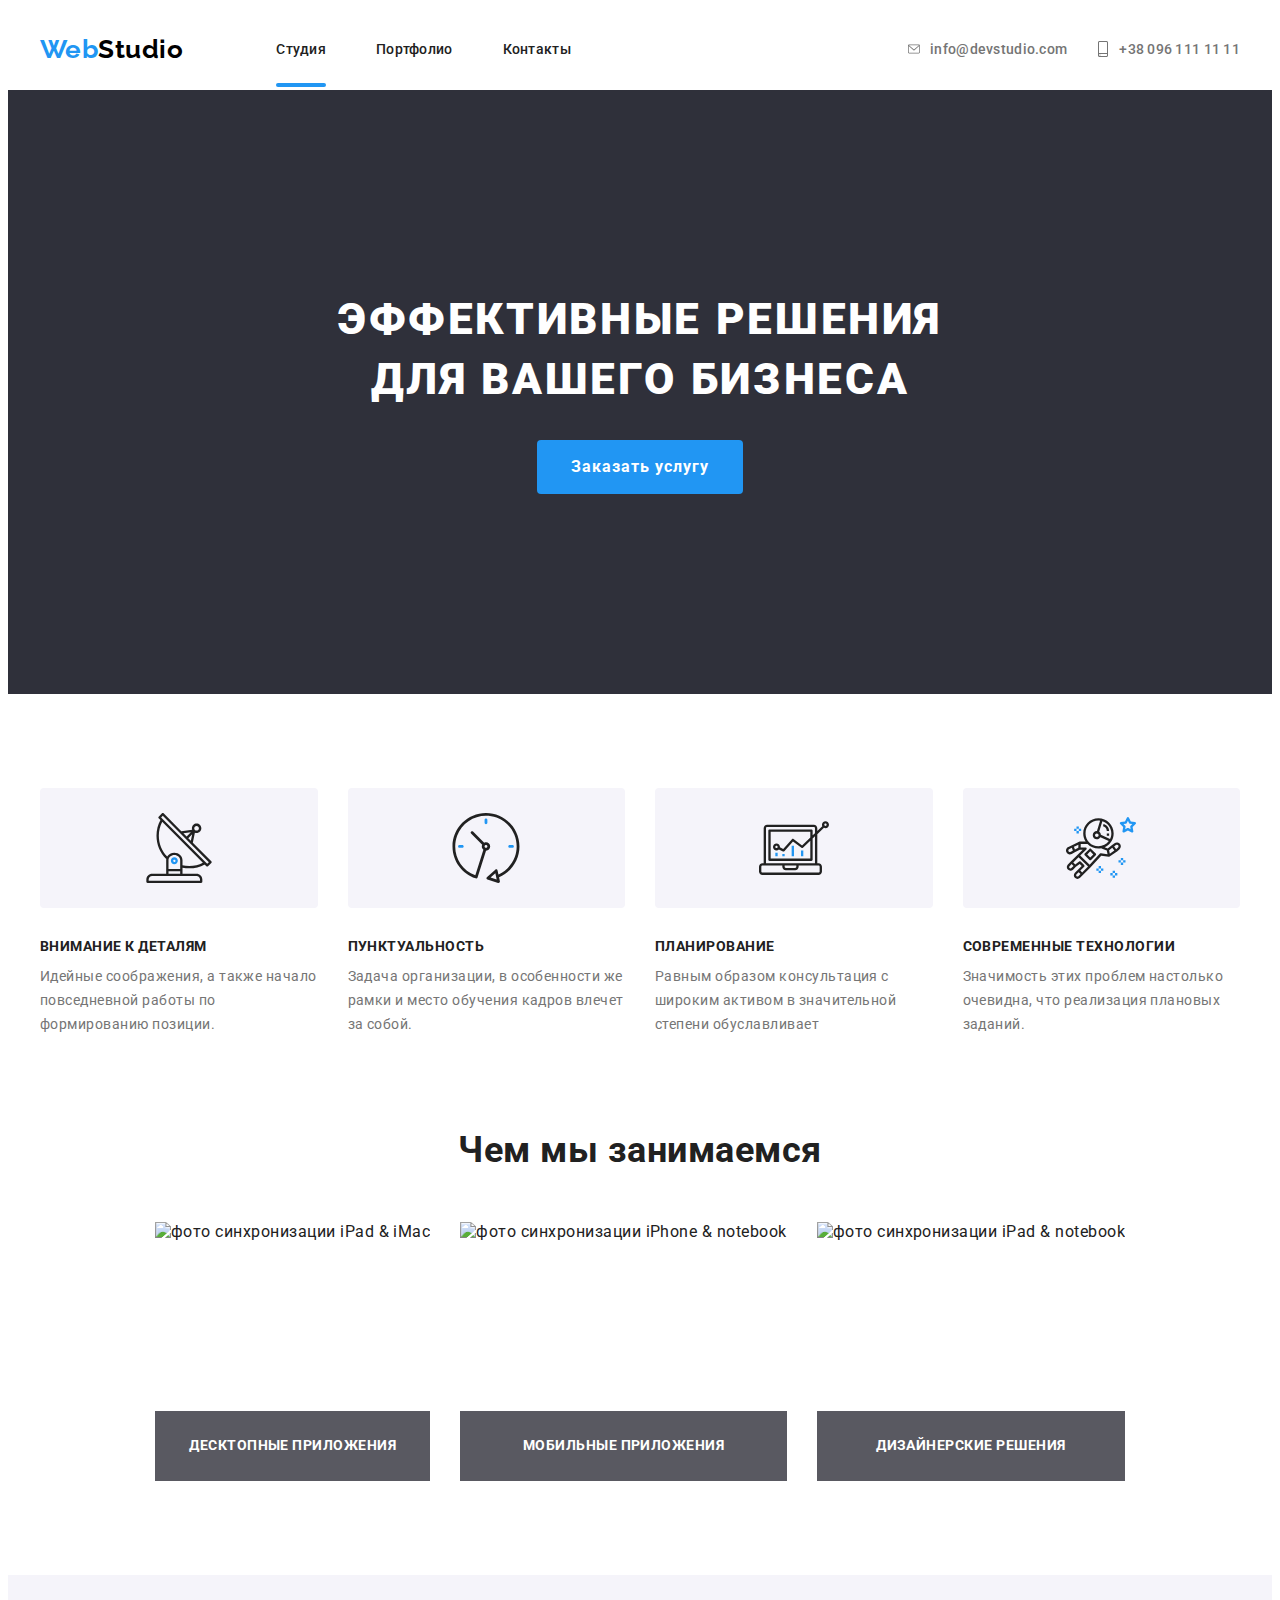
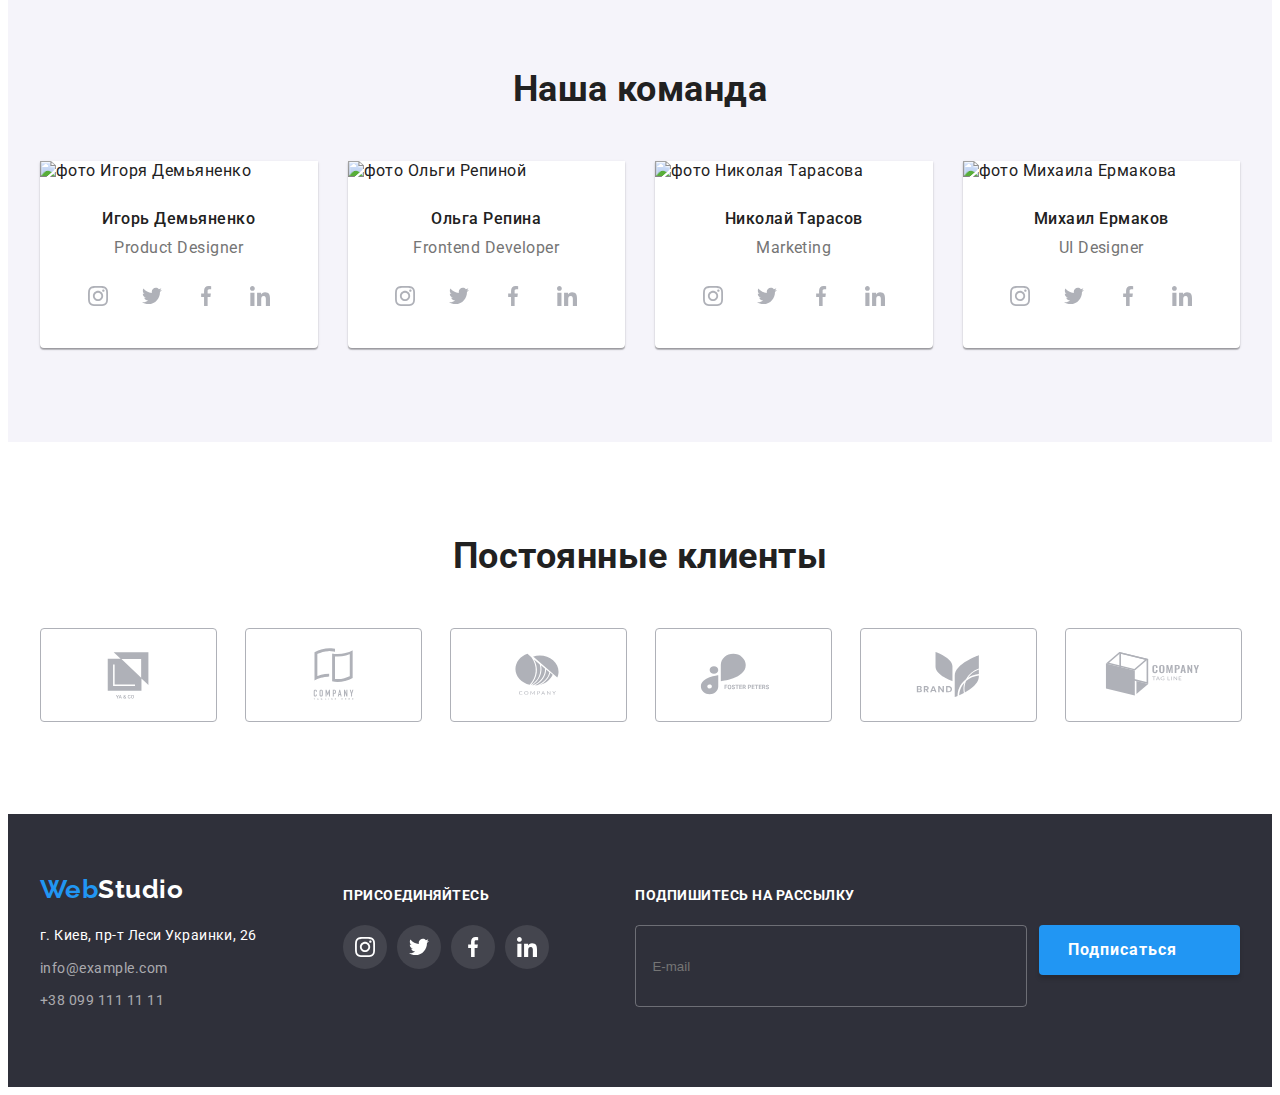
==== commit 5eeb2fcf: "Update index.html" ====
--- a/index.html
+++ b/index.html
@@ -180,21 +180,20 @@
                 <ul class="card-list list">
                     <li class="ocupation__item">
                         <img srcset="./images/box_1.jpg 1x,
-                        ./images/box_1-2x.jpg 2x"
-                        src="./images/box_1.jpg" alt="фото синхронизации iPad & iMac" width="370" height="294">
+                        ./images/box_1-2x.jpg 2x" src="./images/box_1.jpg" alt="фото синхронизации iPad & iMac"
+                            width="370" height="294">
                         <p class="ocupation__text">Десктопные приложения</p>
                     </li>
                     <li class="ocupation__item">
                         <img srcset="./images/box_2.jpg 1x,
-                        ./images/box_2-2x.jpg 2x"
-                        src="./images/box_2.jpg" alt="фото синхронизации iPhone & notebook" width="370"
-                            height="294">
+                        ./images/box_2-2x.jpg 2x" src="./images/box_2.jpg" alt="фото синхронизации iPhone & notebook"
+                            width="370" height="294">
                         <p class="ocupation__text">Мобильные приложения</p>
                     </li>
                     <li class="ocupation__item">
                         <img srcset="./images/box_3.jpg 1x,
-                        ./images/box_3-2x.jpg 2x"
-                        src="./images/box_3.jpg" alt="фото синхронизации iPad & notebook" width="370" height="294">
+                        ./images/box_3-2x.jpg 2x" src="./images/box_3.jpg" alt="фото синхронизации iPad & notebook"
+                            width="370" height="294">
                         <p class="ocupation__text">Дизайнерские решения</p>
                     </li>
                 </ul>
@@ -208,12 +207,12 @@
                         <picture>
                             <source media="(min-width: 1200px)" srcset="./images/igor_d.jpg 1x,
                             ./images/igor_d-2x.jpg 2x">
-                            <source media="(min-width: 768px)" srcset="./images/igor_d-tab.jpg 1x, ./images/igor_d-tab-2x.jpg 2x">
-                            <source media="(min-width: 480)" srcset="./images/igor_d-mob.jpg 1x, ./images/igor_d-mob-2x.jpg 2x">
+                            <source media="(min-width: 768px)"
+                                srcset="./images/igor_d-tab.jpg 1x, ./images/igor_d-tab-2x.jpg 2x">
+                            <source media="(min-width: 320px)"
+                                srcset="./images/igor_d-mob.jpg 1x, ./images/igor_d-mob-2x.jpg 2x">
+                            <img srcset="./images/igor_d-mob.jpg" src="./images/igor_d.jpg" alt="фото Игоря Демьяненко" width="450px">
                         </picture>
-                        <img srcset="./images/igor_d.jpg 1x,
-                        ./images/igor_d-2x.jpg 2x" src="./images/igor_d.jpg" alt="фото Игоря Демьяненко" width="270"
-                            height="280">
                         <div class="team__content">
                             <h3 class="card-list__item-title">Игорь Демьяненко</h3>
                             <p class="card-list__item-text">Product Designer</p>
@@ -247,12 +246,14 @@
                         <picture>
                             <source media="(min-width: 1200px)" srcset="./images/olga_r.jpg 1x,
                             ./images/olga_r-2x.jpg 2x">
-                            <source media="(min-width: 768px)" srcset="./images/olga_r-tab.jpg 1x, ./images/olga_r-tab-2x-2x.jpg 2x">
-                            <source media="(min-width: 480)" srcset="./images/olga_r-mob.jpg 1x, ./images/olga_r-mob-2x.jpg 2x">
+                            <source media="(min-width: 768px)"
+                                srcset="./images/olga_r-tab.jpg 1x, ./images/olga_r-tab-2x.jpg 2x">
+
+                            <source media="(min-width: 480px)"
+                                srcset="./images/olga_r-mob.jpg 1x, ./images/olga_r-mob-2x.jpg 2x">
+
+                            <img srcset="./images/olga_r-mob.jpg" src="./images/olga_r.jpg" alt="фото Ольги Репиной" width="450">
                         </picture>
-                        <img srcset="./images/olga_r.jpg 1x,
-                        ./images/olga_r-2x.jpg 2x" src="./images/olga_r.jpg" alt="фото Ольги Репиной" width="270"
-                            height="280">
                         <div class="team__content">
                             <h3 class="card-list__item-title">Ольга Репина</h3>
                             <p class="card-list__item-text">Frontend Developer</p>
@@ -285,12 +286,14 @@
                         <picture>
                             <source media="(min-width: 1200px)" srcset="./images/nick_t.jpg 1x,
                             ./images/nick_t-2x.jpg 2x">
-                            <source media="(min-width: 768px)" srcset="./images/nick_t-tab.jpg 1x, ./images/nick_t-tab-2x.jpg 2x">
-                            <source media="(min-width: 480)" srcset="./images/nick_t-mob.jpg 1x, ./images/nick_t-mob-2x.jpg 2x">
+                            <source media="(min-width: 768px)"
+                                srcset="./images/nick_t-tab.jpg 1x, ./images/nick_t-tab-2x.jpg 2x">
+                            <source media="(min-width: 480px)"
+                                srcset="./images/nick_t-mob.jpg 1x, ./images/nick_t-mob-2x.jpg 2x">
+                            <img srcset="./images/nick_t-mob.jpg" src="./images/nick_t.jpg" alt="фото Николая Тарасова"
+                                width="450">
                         </picture>
-                        <img srcset="./images/nick_t.jpg 1x,
-                        ./images/nick_t-2x.jpg 2x" src="./images/nick_t.jpg" alt="фото Николая Тарасова" width="270"
-                            height="280">
+
                         <div class="team__content">
                             <h3 class="card-list__item-title">Николай Тарасов</h3>
                             <p class="card-list__item-text">Marketing</p>
@@ -324,12 +327,14 @@
                         <picture>
                             <source media="(min-width: 1200px)" srcset="./images/mich_erm.jpg 1x,
                             ./images/mich_erm-2x.jpg 2x">
-                            <source media="(min-width: 768px)" srcset="./images/mich_erm-tab.jpg 1x, ./images/mich_erm-tab-2x.jpg 2x">
-                            <source media="(min-width: 480)" srcset="./images/mich_erm-mob.jpg 1x, ./images/mich_erm-mob-2x.jpg 2x">
+                            <source media="(min-width: 768px)"
+                                srcset="./images/mich_erm-tab.jpg 1x, ./images/mich_erm-tab-2x.jpg 2x">
+                            <source media="(min-width: 480px)"
+                                srcset="./images/mich_erm-mob.jpg 1x, ./images/mich_erm-mob-2x.jpg 2x">
+                            <img srcset="./images/mich_erm-mob.jpg" src="./images/mich_erm.jpg" alt="фото Михаила Ермакова"
+                                width="450">
                         </picture>
-                        <img srcset="./images/mich_erm.jpg 1x,
-                        ./images/mich_erm-2x.jpg 2x" src="./images/mich_erm.jpg" alt="фото Михаила Ермакова"
-                            width="270" height="280">
+
                         <div class="team__content">
                             <h3 class="card-list__item-title">Михаил Ермаков</h3>
                             <p class="card-list__item-text">UI Designer</p>
--- a/css/main.min.css
+++ b/css/main.min.css
@@ -1 +1 @@
-:root{--primary-text-color: #212121;--secondary-text-collor: #757575;--accent-text-color: #2196F3;--accent2-text-color: #FFFFFF;--background-accent: #2F303A;--background2-accent: #F5F4FA;--logo-color: #000000;--border-portfolio: #eeeeee;--tipical-margin: 30px}.list{list-style:none;padding:0;margin:0}.link{text-decoration:none;display:inline-block}.section{padding-top:60px;padding-bottom:60px}@media screen and (min-width: 1200px){.section{padding-top:94px;padding-bottom:94px}}.section__title{font-weight:700;font-size:28px;line-height:1.1785714286;text-align:center;margin-bottom:30px}@media screen and (min-width: 1200px){.section__title{margin-bottom:50px;font-size:36px;line-height:1.16}}.card-list{display:flex;justify-content:center;flex-wrap:wrap}.sr-only{border:0 !important;clip:rect(1px, 1px, 1px, 1px) !important;-webkit-clip-path:inset(50%) !important;clip-path:inset(50%) !important;height:1px !important;margin:-1px !important;overflow:hidden !important;padding:0 !important;position:absolute !important;width:1px !important;white-space:nowrap !important}.no-scroll{overflow:hidden}p,h1,h2,h3,h4,h5,h6{margin:0}ul,ol{margin:0;padding-left:0}button{cursor:pointer}img{display:block;max-width:100%;height:auto;width:100%}body{color:var(--primary-text-color);background:var(--accent2-text-color);font-family:"Roboto",sans-serif;letter-spacing:.03em}.footer__button,.hero__button{display:flex;align-items:center;justify-content:center;margin:0 auto;background-color:var(--accent-text-color)}.container{width:100%;margin:0 auto;padding-left:15px;padding-right:15px}@media screen and (min-width: 480px){.container{width:480px}}@media screen and (min-width: 768px){.container{width:768px}}@media screen and (min-width: 1200px){.container{width:1200px}}.socials{display:flex;justify-content:center}.socials__item{width:44px;height:44px}.socials__link{width:100%;height:100%;border-radius:50%;display:flex;align-items:center;justify-content:center;transition:250ms cubic-bezier(0.4, 0, 0.2, 1)}.socials__link-light{background-color:var(--accent2-text-color)}.socials__link-dark{background-color:#44454e}.socials__link:hover,.socials__link:focus{background-color:var(--accent-text-color)}.socials__link:hover.socials__icon,.socials__link:hover .socials__icon,.socials__link:focus.socials__icon,.socials__link:focus .socials__icon{fill:var(--accent2-text-color)}.socials__icon-light{fill:#afb1b8}.socials__icon-dark{fill:var(--accent2-text-color)}.logo{font-family:"Raleway",sans-serif;font-weight:700;font-size:24px;line-height:1.16}@media screen and (min-width: 1200px){.logo{font-size:26px;line-height:1.16}}.logo>span{color:var(--accent-text-color)}.logo--dark{color:var(--logo-color)}.logo--light{color:var(--accent2-text-color);margin-bottom:20px;display:flex;justify-content:center}@media screen and (min-width: 1200px){.logo--light{justify-content:flex-start}}.header{padding:16px 0 16px}@media screen and (min-width: 768px){.header{padding:26px 0 26px}}.header--wrapper{justify-content:space-between;display:flex;align-items:center}.navigation-wrap{display:flex;align-items:center}.header_list{display:none}@media screen and (min-width: 768px){.header_list{display:flex;margin-left:88px}}@media screen and (min-width: 1200px){.header_list{margin-left:93px}}.header_item:not(:last-child){margin-right:50px}@media screen and (min-width: 1200px){.header_item-cont{margin-left:30px}}.header_link{color:#212121;font-weight:500;font-size:14px;line-height:1.2;letter-spacing:.02em;display:flex;transition:250ms cubic-bezier(0.4, 0, 0.2, 1);position:relative}.header_link:hover,.header_link:focus{color:var(--accent-text-color)}.header__contact-list{display:none}@media screen and (min-width: 768px){.header__contact-list{display:flex;flex-direction:column}}@media screen and (min-width: 1200px){.header__contact-list{display:flex;flex-direction:row}}.header-contacts{color:var(--secondary-text-collor)}.header_icon{margin-right:10px;fill:currentColor;justify-content:center;align-items:center}.mob-menu{position:fixed;top:0;right:-100%;z-index:1;background-color:#fff;width:100vw;height:100vh;transition:all 500ms cubic-bezier(0.4, 0, 0.2, 1)}.mob-menu.open-menu{right:0}.mob-menu .container{display:flex;flex-direction:column;justify-content:space-between;height:100%;overflow-y:auto}@media screen and (min-width: 768px){.mob-menu{display:none;position:relative}}.mob__menu_item{font-weight:500;font-size:40px;line-height:1.175;letter-spacing:.02em}.mob__menu_item:not(:last-child){margin-bottom:32px}.mob__menu_link{color:#212121}.mob__menu_link:hover,.mob__menu_link:focus{color:var(--accent-text-color);transition:color 250ms cubic-bezier(0.4, 0, 0.2, 1)}.mob__menu-contacts{color:#757575}.mob--soc-link{color:var(--accent-text-color)}.mob__menu_item-cont{font-weight:500;font-size:34px;line-height:1.1764705882;letter-spacing:.02em}.mob__menu_item-cont:last-child{font-size:24px;line-height:1.1666666667;margin-bottom:64px}.mob__menu_item-cont:not(:last-child){margin-bottom:32px}.mob--soc-list{display:flex;flex-direction:row}.mob--soc-item{font-weight:500;font-size:18px;line-height:1.22;letter-spacing:.02em;margin:0 10px}.mob--soc-item:not(:last-child)::after{height:22px;content:"";margin:0 10px;position:absolute;border:1px solid rgba(33,33,33,.2)}.mob--soc-item:first-child{margin-left:0}.mob--soc-item:last-child{margin-right:0}.menu-close-btn{margin-bottom:30px;padding-top:10px}.menu-open-btn,.menu-close-btn{display:block;margin-left:auto;border:none;background-color:#fff;fill:#212121}.menu-open-btn :hover,.menu-open-btn :focus,.menu-open-btn :active,.menu-close-btn :hover,.menu-close-btn :focus,.menu-close-btn :active{fill:var(--accent-text-color);transition:fill 100ms cubic-bezier(0.4, 0, 0.2, 1)}@media screen and (min-width: 768px){.menu-open-btn,.menu-close-btn{display:none}}.curent-page-line::after{content:"";display:block;width:100%;height:4px;background-color:var(--accent-text-color);border-radius:2px;position:absolute;left:0;bottom:-30px;transition:transform 250ms cubic-bezier(0.4, 0, 0.2, 1)}.hero{background:var(--background-accent);padding:118px 0px;max-width:1600px;margin:0 auto;background-image:linear-gradient(rgba(47, 48, 58, 0.4), rgba(47, 48, 58, 0.4)),url(../images/hero-bg-mob.jpg);background-size:cover;background-position:center;background-repeat:no-repeat}@media(min-device-pixel-ratio: 2),(min-resolution: 192dpi),(min-resolution: 2dppx){.hero{background-image:linear-gradient(rgba(47, 48, 58, 0.4), rgba(47, 48, 58, 0.4)),url(../images/hero-bg-mob-2x.jpg)}}@media screen and (min-width: 768px){.hero{background-image:linear-gradient(rgba(47, 48, 58, 0.4), rgba(47, 48, 58, 0.4)),url(../images/hero-bg-tab.jpg)}}@media screen and (min-width: 768px)and (min-device-pixel-ratio: 2),screen and (min-width: 768px)and (min-resolution: 192dpi),screen and (min-width: 768px)and (min-resolution: 2dppx){.hero{background-image:linear-gradient(rgba(47, 48, 58, 0.4), rgba(47, 48, 58, 0.4)),url(../images/hero-bg-tab-2x.jpg)}}@media screen and (min-width: 1200px){.hero{padding:200px 0px;background-image:linear-gradient(rgba(47, 48, 58, 0.4), rgba(47, 48, 58, 0.4)),url(../images/hero-bg.jpg)}}@media screen and (min-width: 1200px)and (min-device-pixel-ratio: 2),screen and (min-width: 1200px)and (min-resolution: 192dpi),screen and (min-width: 1200px)and (min-resolution: 2dppx){.hero{background-image:linear-gradient(rgba(47, 48, 58, 0.4), rgba(47, 48, 58, 0.4)),url(../images/hero-bg-2x.jpg)}}.hero__top-text{color:#fff;font-weight:900;font-size:26px;line-height:1.62;letter-spacing:.06em;max-width:360px;text-transform:uppercase;margin:0 auto var(--tipical-margin);text-align:center}@media screen and (min-width: 1200px){.hero__top-text{color:#fff;font-weight:900;font-size:44px;line-height:1.36;letter-spacing:.06em;max-width:696px}}.hero__button{color:#fff;font-weight:700;font-size:16px;line-height:1.9;letter-spacing:.06em;border-radius:4px;font-family:"Roboto";text-align:center;min-width:200px;border-color:rgba(0,0,0,0);padding:10px 32px;background:var(--accent-text-color)}@media screen and (max-width: 1199px){.ocupation{display:none}}@media screen and (min-width: 1200px){.ocupation{padding-bottom:94px}}.ocupation__item{flex-basis:calc(33.3333333333 - var(--tipical-margin));margin-right:var(--tipical-margin);position:relative}.ocupation__item:last-child{margin-right:0}.ocupation__text{color:#fff;font-weight:700;font-size:14px;line-height:1.14;position:absolute;bottom:0;padding:27px 0px;width:100%;text-align:center;text-transform:uppercase;background-color:rgba(47,48,58,.8)}.exelence{padding-bottom:60px}@media screen and (min-width: 1200px){.exelence{padding-bottom:0px}}.exelence-list{gap:30px}.exelence__item{width:100%}@media screen and (min-width: 768px){.exelence__item{width:calc((100% - 30px)/2)}}@media screen and (min-width: 1200px){.exelence__item{width:calc((100% - 90px)/4)}}.exelence__item:last-child{margin-right:0}.exelence__item-wrapper{background-color:#f5f4fa;border-radius:4px;height:120px;margin-bottom:30px;display:flex;justify-content:center;align-items:center;margin-left:auto;margin-right:auto;width:100%}.exelence__item-title{font-weight:700;font-size:14px;line-height:1.2;margin-bottom:10px;text-transform:uppercase;text-align:center}@media screen and (min-width: 768px){.exelence__item-title{text-align:left}}.exelence__item-text{color:#757575;font-size:14px;line-height:1.7}.team{background:#f5f4fa}.team__content{padding:30px 15px;margin:0 auto;text-align:center}.team--list{gap:30px}.card-list__item{background:#fff;box-shadow:0px 1px 3px rgba(0,0,0,.12),0px 1px 1px rgba(0,0,0,.14),0px 2px 1px rgba(0,0,0,.2);border-radius:0px 0px 4px 4px;width:100%;margin-right:auto;margin-left:auto}@media screen and (min-width: 768px){.card-list__item{width:calc((100% - 30px)/2)}}@media screen and (min-width: 1200px){.card-list__item{width:calc((100% - 90px)/4)}}.card-list__item-title{font-weight:500;font-size:16px;line-height:1.18;margin-bottom:10px}.card-list__item-text{color:#757575;font-weight:400;font-size:16px;line-height:1.18;margin-bottom:16px}.card-list__soc-item{margin-right:10px}.card-list__soc-item:last-child{margin-right:0px}.partners{padding-top:60px;padding-bottom:60px;width:100%}@media screen and (min-width: 1200px){.partners{padding-top:94px;padding-bottom:94px}}.partners--list{gap:30px}.partners__item{height:92px;width:calc((100% - 30px)/2)}@media screen and (min-width: 768px){.partners__item{width:calc((100% - 60px)/3)}}@media screen and (min-width: 1200px){.partners__item{width:calc((100% - 150px)/6)}}.partners__item:last-child{margin-right:0px}.partners__link{width:100%;height:100%;border:1px solid #afb1b8;border-radius:4px;display:flex;align-items:center;justify-content:center}.partners__link:hover,.partners__link:focus{border-color:var(--accent-text-color);transition:250ms cubic-bezier(0.4, 0, 0.2, 1)}.partners__icon{fill:#afb1b8}.partners__link:hover .partners__icon,.partners__link:focus .partners__icon{fill:var(--accent-text-color);transition:fill 250ms cubic-bezier(0.4, 0, 0.2, 1)}.portfolio{border-top:1px solid #eee;padding-top:60px;padding-bottom:60px}@media screen and (min-width: 1200px){.portfolio{padding-top:94px;padding-bottom:94px}}.portfolio-wrapper{margin-bottom:40px}@media screen and (min-width: 768px){.portfolio{margin-bottom:30px}}@media screen and (min-width: 1200px){.portfolio{margin-bottom:50px}}.portfolio__button-list{justify-content:left}@media screen and (min-width: 768px){.portfolio__button-list{justify-content:center}}.portfolio__button{font-weight:500;font-size:16px;line-height:1.62;border-radius:4px;font-family:"Roboto";text-align:center;padding:6px 22px;margin-right:8px;margin-bottom:15px;background-color:var(--background2-accent);border:none;transition:250ms cubic-bezier(0.4, 0, 0.2, 1)}.portfolio__button:hover,.portfolio__button:focus{padding:6px 22px;margin-right:8px;color:var(--accent2-text-color);background-color:var(--accent-text-color);filter:drop-shadow(0px 4px 4px rgba(0, 0, 0, 0.25))}.portfolio--list{display:flex;flex-wrap:wrap;justify-content:center;gap:30px}@media screen and (min-width: 768px){.portfolio--list:last-child{justify-content:left}}.portfolio__item{transition:250ms cubic-bezier(0.4, 0, 0.2, 1);border:1px solid #eee}.portfolio__item:hover,.portfolio__item:focus{box-shadow:0px 1px 1px rgba(0,0,0,.12),0px 4px 4px rgba(0,0,0,.06),1px 4px 6px rgba(0,0,0,.16)}@media screen and (min-width: 768px){.portfolio__item{width:calc((100% - 30px)/2)}}@media screen and (min-width: 1200px){.portfolio__item{width:calc((100% - 60px)/3)}}.portfolio__card-img{position:relative;overflow:hidden}.portfolio__card-text{color:#fff;font-size:18px;line-height:1.56;position:absolute;top:0;padding:63px 24px;height:100%;text-align:left;transform:translateY(100%);transition:transform 250ms linear;background-color:rgba(33,150,243,.9)}.portfolio__item:hover .portfolio__card-text{transform:translateY(0)}.portfolio__card-wrap{padding:20px 24px;overflow:hidden}.portfolio__card-title{color:#212121;font-weight:700;font-size:18px;line-height:2;letter-spacing:.06em}.portfolio__bottom-text{color:#757575;font-size:16px;line-height:1.8;margin-top:4px}.footer{background:var(--background-accent);padding:60px 0px}.footer--wraper{display:flex;flex-wrap:wrap;flex-direction:column;align-items:center}@media screen and (min-width: 768px){.footer--wraper{justify-content:space-around;flex-direction:row;align-items:flex-start}}@media screen and (min-width: 1200px){.footer--wraper{justify-content:space-between}}.footer--box-1{margin-bottom:60px}.footer__list{font-size:14px;line-height:1.7;font-style:normal}.footer__list:not(:last-child){margin-bottom:9px}.footer--item{display:flex;justify-content:center}@media screen and (min-width: 1200px){.footer--item{justify-content:flex-start}}.footer__link-map{color:var(--accent2-text-color)}.footer-contact{color:rgba(255,255,255,.6)}.footer--box-2{margin-bottom:60px}@media screen and (min-width: 1200px){.footer--box-2{padding-top:12px}}.footer__title{color:#fff;font-size:14px;line-height:1.4;text-transform:uppercase;margin-bottom:20px;text-align:center}@media screen and (min-width: 1200px){.footer__title{text-align:left}}.footer--box-3{padding-top:12px;width:100%}@media screen and (min-width: 1200px){.footer--box-3{width:fit-content}}.footer__form{display:flex;align-items:flex-start;flex-direction:column}@media screen and (min-width: 1200px){.footer__form{flex-direction:row}}.footer__input{height:50px;padding:15px 16px;border:1px solid rgba(255,255,255,.3);border-radius:4px;background-color:rgba(0,0,0,0);color:var(--accent2-text-color);display:flex;align-items:stretch;margin:0 auto 20px;width:100%}@media screen and (min-width: 768px){.footer__input{width:450px}}@media screen and (min-width: 1200px){.footer__input{width:358px;margin-right:12px}}.footer__button{color:#fff;font-weight:700;font-size:16px;line-height:1.88;letter-spacing:.06em;border-radius:4px;font-family:"Roboto";text-align:center;padding:8px 27px;box-shadow:0px 4px 4px rgba(0,0,0,.15);border-color:rgba(0,0,0,0);margin:0 auto}.footer__button::after{content:"";width:24px;height:24px;margin-left:10px;background-size:contain;background-image:url(../images/icon_send.svg)}.backdrop::before{content:"";width:100%;height:100vh;background-color:rgba(0,0,0,.2);position:fixed;top:0;transition:opacity 1000ms,visibility 1000ms;visibility:hidden;opacity:0;pointer-events:none}.backdrop.open-modal::before{content:"";visibility:visible;opacity:1;pointer-events:visible}.backdrop.open-modal .modal{transform:translate(-50%, -50%) scale(1) rotate(0deg)}.backdrop .modal{width:calc(100% - 30px);max-width:450px;overflow-y:auto;height:calc(100% - 30px);max-height:609px;background-color:#fff;box-shadow:0px 1px 3px rgba(0,0,0,.12),0px 1px 1px rgba(0,0,0,.14),0px 2px 1px rgba(0,0,0,.2);border-radius:4px;position:fixed;top:50%;left:50%;transform:translate(-50%, -50%) scale(0) rotate(180deg);transition:transform 250ms cubic-bezier(0.4, 0, 0.2, 1);padding:40px}@media screen and (min-width: 1200px){.backdrop .modal{width:528px;height:581px}}.modal-title{font-weight:700;font-size:20px;line-height:1.15;text-align:center;margin-bottom:12px}.modal-field{margin-bottom:10px}.modal-check-wrap{margin-bottom:30px;display:flex;justify-content:center;align-items:center;margin-left:auto;margin-right:auto}.modal-comment{margin-bottom:20px}.modal-input{width:100%;height:2.5em;border:1px solid rgba(33,33,33,.2);border-radius:4px;padding-left:2.55em;outline:none}.modal-input:focus{border-color:var(--accent-text-color);transition:transform 250ms cubic-bezier(0.4, 0, 0.2, 1)}.modal-input:-autofill,.modal-input:-autofill:hover,.modal-input:-autofill:focus{-webkit-box-shadow:0 0 0px 1000px var(--accent2-text-color) inset}.modal-input:-webkit-autofill::first-line{font-size:14px}.modal-label{font-size:12px;line-height:1.14;letter-spacing:.01em;color:var(--secondary-text-collor)}.modal-text{width:100%;height:120px;resize:none;padding:.75em 1em;font-size:12px;line-height:1.16;letter-spacing:.01em;color:rgba(117,117,117,.5);border:1px solid rgba(33,33,33,.2);outline:none;margin-top:4px}.modal-text:placeholder-shown:focus{border-color:#2196f3;transition:transform 250ms cubic-bezier(0.4, 0, 0.2, 1)}.input-wrap{position:relative;margin-top:4px}.modal-input-icon{position:absolute;left:.75em;top:50%;transform:translateY(-50%)}.check-text{font-size:12px;line-height:1.1666666667;color:var(--secondary-text-collor);display:flex;align-items:center;justify-content:center}@media screen and (min-width: 1200px){.check-text{font-size:14px;line-height:1.7142857143}}.check-link{color:var(--accent-text-color);text-decoration-line:underline}.checkbox-icon{width:16px;height:15px;border:2px solid #000;border-radius:3px;box-shadow:0px 4px 4px rgba(0,0,0,.25);margin-right:8px;display:flex;align-items:center;justify-content:center}.check-icon{fill:rgba(0,0,0,0)}.modal-checkbox:checked+.check-text>.checkbox-icon{background-color:var(--accent-text-color);border:none}.modal-checkbox:checked+.check-text .check-icon{fill:var(--accent2-text-color)}.modal-main-btn{padding:10px 55px;margin:0 auto;display:flex;justify-content:center;align-items:center}.modal-main-btn .modal-main-btn:hover,.modal-main-btn .modal-main-btn:focus{fill:#2196f3;transition:transform 250ms cubic-bezier(0.4, 0, 0.2, 1)}.modal-close-btn{width:30px;height:30px;background-color:rgba(0,0,0,0);border-radius:50%;border:1px solid rgba(0,0,0,.1);position:absolute;top:8px;right:8px;display:flex;justify-content:center;align-items:center}.modal-close-btn:active,.modal-close-btn:hover,.modal-close-btn:focus{fill:#2196f3;transition:transform 250ms cubic-bezier(0.4, 0, 0.2, 1)}/*# sourceMappingURL=main.min.css.map */+:root{--primary-text-color: #212121;--secondary-text-collor: #757575;--accent-text-color: #2196F3;--accent2-text-color: #FFFFFF;--background-accent: #2F303A;--background2-accent: #F5F4FA;--logo-color: #000000;--border-portfolio: #eeeeee;--tipical-margin: 30px}.list{list-style:none;padding:0;margin:0}.link{text-decoration:none;display:inline-block}.section{padding-top:60px;padding-bottom:60px}@media screen and (min-width: 1200px){.section{padding-top:94px;padding-bottom:94px}}.section__title{font-weight:700;font-size:28px;line-height:1.1785714286;text-align:center;margin-bottom:30px}@media screen and (min-width: 1200px){.section__title{margin-bottom:50px;font-size:36px;line-height:1.16}}.card-list{display:flex;justify-content:center;flex-wrap:wrap}.sr-only{border:0 !important;clip:rect(1px, 1px, 1px, 1px) !important;-webkit-clip-path:inset(50%) !important;clip-path:inset(50%) !important;height:1px !important;margin:-1px !important;overflow:hidden !important;padding:0 !important;position:absolute !important;width:1px !important;white-space:nowrap !important}.no-scroll{overflow:hidden}p,h1,h2,h3,h4,h5,h6{margin:0}ul,ol{margin:0;padding-left:0}button{cursor:pointer}img{display:block;max-width:100%;height:auto;width:100%}body{color:var(--primary-text-color);background:var(--accent2-text-color);font-family:"Roboto",sans-serif;letter-spacing:.03em}.footer__button,.hero__button{display:flex;align-items:center;justify-content:center;margin:0 auto;background-color:var(--accent-text-color)}.container{width:100%;margin:0 auto;padding-left:15px;padding-right:15px}@media screen and (min-width: 480px){.container{width:480px}}@media screen and (min-width: 768px){.container{width:768px}}@media screen and (min-width: 1200px){.container{width:1200px}}.socials{display:flex;justify-content:center}.socials__item{width:44px;height:44px}.socials__link{width:100%;height:100%;border-radius:50%;display:flex;align-items:center;justify-content:center;transition:250ms cubic-bezier(0.4, 0, 0.2, 1)}.socials__link-light{background-color:var(--accent2-text-color)}.socials__link-dark{background-color:#44454e}.socials__link:hover,.socials__link:focus{background-color:var(--accent-text-color)}.socials__link:hover.socials__icon,.socials__link:hover .socials__icon,.socials__link:focus.socials__icon,.socials__link:focus .socials__icon{fill:var(--accent2-text-color)}.socials__icon-light{fill:#afb1b8}.socials__icon-dark{fill:var(--accent2-text-color)}.logo{font-family:"Raleway",sans-serif;font-weight:700;font-size:24px;line-height:1.16}@media screen and (min-width: 1200px){.logo{font-size:26px;line-height:1.16}}.logo>span{color:var(--accent-text-color)}.logo--dark{color:var(--logo-color)}.logo--light{color:var(--accent2-text-color);margin-bottom:20px;display:flex;justify-content:center}@media screen and (min-width: 1200px){.logo--light{justify-content:flex-start}}.header{padding:16px 0 16px}@media screen and (min-width: 768px){.header{padding:26px 0 26px}}.header--wrapper{justify-content:space-between;display:flex;align-items:center}.navigation-wrap{display:flex;align-items:center}.header_list{display:none}@media screen and (min-width: 768px){.header_list{display:flex;margin-left:88px}}@media screen and (min-width: 1200px){.header_list{margin-left:93px}}.header_item:not(:last-child){margin-right:50px}@media screen and (min-width: 1200px){.header_item-cont{margin-left:30px}}.header_link{color:#212121;font-weight:500;font-size:14px;line-height:1.2;letter-spacing:.02em;display:flex;transition:250ms cubic-bezier(0.4, 0, 0.2, 1);position:relative}.header_link:hover,.header_link:focus{color:var(--accent-text-color)}.header__contact-list{display:none}@media screen and (min-width: 768px){.header__contact-list{display:flex;flex-direction:column}}@media screen and (min-width: 1200px){.header__contact-list{display:flex;flex-direction:row}}.header-contacts{color:var(--secondary-text-collor)}.header_icon{margin-right:10px;fill:currentColor;justify-content:center;align-items:center}.mob-menu{position:fixed;top:0;right:-100%;z-index:1;background-color:#fff;width:100vw;height:100vh;transition:all 500ms cubic-bezier(0.4, 0, 0.2, 1)}.mob-menu.open-menu{right:0}.mob-menu .container{display:flex;flex-direction:column;justify-content:space-between;height:100%;overflow-y:auto}@media screen and (min-width: 768px){.mob-menu{display:none;position:relative}}.mob__menu_item{font-weight:500;font-size:40px;line-height:1.175;letter-spacing:.02em}.mob__menu_item:not(:last-child){margin-bottom:32px}.mob__menu_link{color:#212121}.mob__menu_link:hover,.mob__menu_link:focus{color:var(--accent-text-color);transition:color 250ms cubic-bezier(0.4, 0, 0.2, 1)}.mob__menu-contacts{color:#757575}.mob--soc-link{color:var(--accent-text-color)}.mob__menu_item-cont{font-weight:500;font-size:34px;line-height:1.1764705882;letter-spacing:.02em}.mob__menu_item-cont:last-child{font-size:24px;line-height:1.1666666667;margin-bottom:64px}.mob__menu_item-cont:not(:last-child){margin-bottom:32px}.mob--soc-list{display:flex;flex-direction:row}.mob--soc-item{font-weight:500;font-size:18px;line-height:1.22;letter-spacing:.02em;margin:0 10px}.mob--soc-item:not(:last-child)::after{height:22px;content:"";margin:0 10px;position:absolute;border:1px solid rgba(33,33,33,.2)}.mob--soc-item:first-child{margin-left:0}.mob--soc-item:last-child{margin-right:0}.menu-close-btn{margin-bottom:30px;padding-top:10px}.menu-open-btn,.menu-close-btn{display:block;margin-left:auto;border:none;background-color:#fff;fill:#212121}.menu-open-btn :hover,.menu-open-btn :focus,.menu-open-btn :active,.menu-close-btn :hover,.menu-close-btn :focus,.menu-close-btn :active{fill:var(--accent-text-color);transition:fill 100ms cubic-bezier(0.4, 0, 0.2, 1)}@media screen and (min-width: 768px){.menu-open-btn,.menu-close-btn{display:none}}.curent-page-line::after{content:"";display:block;width:100%;height:4px;background-color:var(--accent-text-color);border-radius:2px;position:absolute;left:0;bottom:-30px;transition:transform 250ms cubic-bezier(0.4, 0, 0.2, 1)}.hero{background:var(--background-accent);padding:118px 0px;max-width:1600px;margin:0 auto;background-image:linear-gradient(rgba(47, 48, 58, 0.4), rgba(47, 48, 58, 0.4)),url(../images/hero-bg-mob.jpg);background-size:cover;background-position:center;background-repeat:no-repeat}@media(min-device-pixel-ratio: 2),(min-resolution: 192dpi),(min-resolution: 2dppx){.hero{background-image:linear-gradient(rgba(47, 48, 58, 0.4), rgba(47, 48, 58, 0.4)),url(../images/hero-bg-mob-2x.jpg)}}@media screen and (min-width: 768px){.hero{background-image:linear-gradient(rgba(47, 48, 58, 0.4), rgba(47, 48, 58, 0.4)),url(../images/hero-bg-tab.jpg)}}@media screen and (min-width: 768px)and (min-device-pixel-ratio: 2),screen and (min-width: 768px)and (min-resolution: 192dpi),screen and (min-width: 768px)and (min-resolution: 2dppx){.hero{background-image:linear-gradient(rgba(47, 48, 58, 0.4), rgba(47, 48, 58, 0.4)),url(../images/hero-bg-tab-2x.jpg)}}@media screen and (min-width: 1200px){.hero{padding:200px 0px;background-image:linear-gradient(rgba(47, 48, 58, 0.4), rgba(47, 48, 58, 0.4)),url(../images/hero-bg.jpg)}}@media screen and (min-width: 1200px)and (min-device-pixel-ratio: 2),screen and (min-width: 1200px)and (min-resolution: 192dpi),screen and (min-width: 1200px)and (min-resolution: 2dppx){.hero{background-image:linear-gradient(rgba(47, 48, 58, 0.4), rgba(47, 48, 58, 0.4)),url(../images/hero-bg-2x.jpg)}}.hero__top-text{color:#fff;font-weight:900;font-size:26px;line-height:1.62;letter-spacing:.06em;max-width:360px;text-transform:uppercase;margin:0 auto var(--tipical-margin);text-align:center}@media screen and (min-width: 1200px){.hero__top-text{color:#fff;font-weight:900;font-size:44px;line-height:1.36;letter-spacing:.06em;max-width:696px}}.hero__button{color:#fff;font-weight:700;font-size:16px;line-height:1.9;letter-spacing:.06em;border-radius:4px;font-family:"Roboto";text-align:center;min-width:200px;border-color:rgba(0,0,0,0);padding:10px 32px;background:var(--accent-text-color)}@media screen and (max-width: 1199px){.ocupation{display:none}}@media screen and (min-width: 1200px){.ocupation{padding-bottom:94px}}.ocupation__item{flex-basis:calc(33.3333333333 - var(--tipical-margin));margin-right:var(--tipical-margin);position:relative}.ocupation__item:last-child{margin-right:0}.ocupation__text{color:#fff;font-weight:700;font-size:14px;line-height:1.14;position:absolute;bottom:0;padding:27px 0px;width:100%;text-align:center;text-transform:uppercase;background-color:rgba(47,48,58,.8)}.exelence{padding-bottom:60px}@media screen and (min-width: 1200px){.exelence{padding-bottom:0px}}.exelence-list{gap:30px}.exelence__item{width:100%}@media screen and (min-width: 768px){.exelence__item{width:calc((100% - 30px)/2)}}@media screen and (min-width: 1200px){.exelence__item{width:calc((100% - 90px)/4)}}.exelence__item:last-child{margin-right:0}.exelence__item-wrapper{background-color:#f5f4fa;border-radius:4px;height:120px;margin-bottom:30px;display:flex;justify-content:center;align-items:center;margin-left:auto;margin-right:auto;width:100%}.exelence__item-title{font-weight:700;font-size:14px;line-height:1.2;margin-bottom:10px;text-transform:uppercase;text-align:center}@media screen and (min-width: 768px){.exelence__item-title{text-align:left}}.exelence__item-text{color:#757575;font-size:14px;line-height:1.7}.team{background:#f5f4fa}.team__content{padding:30px 15px;margin:0 auto;text-align:center}.team--list{gap:30px}.card-list__item{background:#fff;box-shadow:0px 1px 3px rgba(0,0,0,.12),0px 1px 1px rgba(0,0,0,.14),0px 2px 1px rgba(0,0,0,.2);border-radius:0px 0px 4px 4px;width:100%;margin-right:auto;margin-left:auto}@media screen and (min-width: 768px){.card-list__item{width:calc((100% - 30px)/2)}}@media screen and (min-width: 1200px){.card-list__item{width:calc((100% - 90px)/4)}}.card-list__item-title{font-weight:500;font-size:16px;line-height:1.18;margin-bottom:10px}.card-list__item-text{color:#757575;font-weight:400;font-size:16px;line-height:1.18;margin-bottom:16px}.card-list__soc-item{margin-right:10px}.card-list__soc-item:last-child{margin-right:0px}.partners{padding-top:60px;padding-bottom:60px;width:100%}@media screen and (min-width: 1200px){.partners{padding-top:94px;padding-bottom:94px}}.partners--list{gap:30px}.partners__item{height:92px;width:calc((100% - 30px)/2)}@media screen and (min-width: 768px){.partners__item{width:calc((100% - 60px)/3)}}@media screen and (min-width: 1200px){.partners__item{width:calc((100% - 150px)/6)}}.partners__item:last-child{margin-right:0px}.partners__link{width:100%;height:100%;border:1px solid #afb1b8;border-radius:4px;display:flex;align-items:center;justify-content:center}.partners__link:hover,.partners__link:focus{border-color:var(--accent-text-color);transition:250ms cubic-bezier(0.4, 0, 0.2, 1)}.partners__icon{fill:#afb1b8}.partners__link:hover .partners__icon,.partners__link:focus .partners__icon{fill:var(--accent-text-color);transition:fill 250ms cubic-bezier(0.4, 0, 0.2, 1)}.portfolio{border-top:1px solid #eee;padding-top:60px;padding-bottom:60px}@media screen and (min-width: 1200px){.portfolio{padding-top:94px;padding-bottom:94px}}.portfolio-wrapper{margin-bottom:25px}@media screen and (min-width: 768px){.portfolio-wrapper{margin-bottom:30px}}@media screen and (min-width: 1200px){.portfolio-wrapper{margin-bottom:50px}}.portfolio__button-list{justify-content:left}@media screen and (min-width: 768px){.portfolio__button-list{justify-content:center}}.portfolio__button{font-weight:500;font-size:16px;line-height:1.62;margin-right:8px;border-radius:4px;font-family:"Roboto";text-align:center;padding:6px 22px;margin-bottom:15px;background-color:var(--background2-accent);border:none;transition:250ms cubic-bezier(0.4, 0, 0.2, 1)}@media screen and (min-width: 768px){.portfolio__button{margin-bottom:0px}}.portfolio__button:hover,.portfolio__button:focus{padding:6px 22px;margin-right:8px;color:var(--accent2-text-color);background-color:var(--accent-text-color);filter:drop-shadow(0px 4px 4px rgba(0, 0, 0, 0.25))}.portfolio--list{display:flex;flex-wrap:wrap;justify-content:center;gap:30px}@media screen and (min-width: 768px){.portfolio--list:last-child{justify-content:left}}.portfolio__item{width:100%;transition:250ms cubic-bezier(0.4, 0, 0.2, 1);border:1px solid #eee}.portfolio__item:hover,.portfolio__item:focus{box-shadow:0px 1px 1px rgba(0,0,0,.12),0px 4px 4px rgba(0,0,0,.06),1px 4px 6px rgba(0,0,0,.16)}.portfolio__item>.link{width:100%}@media screen and (min-width: 768px){.portfolio__item{width:calc((100% - 30px)/2)}}@media screen and (min-width: 1200px){.portfolio__item{width:calc((100% - 60px)/3)}}.portfolio__card-img{position:relative;overflow:hidden}.portfolio__card-text{color:#fff;font-size:18px;line-height:1.56;position:absolute;top:0;padding:63px 24px;height:100%;text-align:left;transform:translateY(100%);transition:transform 250ms linear;background-color:rgba(33,150,243,.9)}.portfolio__item:hover .portfolio__card-text{transform:translateY(0)}.portfolio__card-wrap{padding:20px 24px;overflow:hidden}.portfolio__card-title{color:#212121;font-weight:700;font-size:18px;line-height:2;letter-spacing:.06em}.portfolio__bottom-text{color:#757575;font-size:16px;line-height:1.8;margin-top:4px}.footer{background:var(--background-accent);padding:60px 0px}.footer--wraper{display:flex;flex-wrap:wrap;flex-direction:column;align-items:center}@media screen and (min-width: 768px){.footer--wraper{justify-content:space-around;flex-direction:row;align-items:flex-start}}@media screen and (min-width: 1200px){.footer--wraper{justify-content:space-between}}.footer--box-1{margin-bottom:60px}@media screen and (min-width: 1200px){.footer--box-1{margin-bottom:0px}}.footer__list{font-size:14px;line-height:1.7;font-style:normal}.footer__list:not(:last-child){margin-bottom:9px}.footer--item{display:flex;justify-content:center}.footer--item:not(:last-child){margin-bottom:8px}@media screen and (min-width: 1200px){.footer--item{justify-content:flex-start}.footer--item:not(:last-child){margin-bottom:9px}}.footer__link-map{color:var(--accent2-text-color)}.footer-contact{color:rgba(255,255,255,.6)}.footer--box-2{margin-bottom:60px}@media screen and (min-width: 1200px){.footer--box-2{padding-top:12px;margin-bottom:0px}}.footer__title{color:#fff;font-size:14px;line-height:1.4;text-transform:uppercase;margin-bottom:20px;text-align:center}@media screen and (min-width: 1200px){.footer__title{text-align:left}}.footer--box-3{padding-top:12px;width:100%}@media screen and (min-width: 1200px){.footer--box-3{width:fit-content}}.footer__form{display:flex;align-items:flex-start;flex-direction:column}@media screen and (min-width: 1200px){.footer__form{flex-direction:row}}.footer__input{height:50px;padding:15px 16px;border:1px solid rgba(255,255,255,.3);border-radius:4px;background-color:rgba(0,0,0,0);color:var(--accent2-text-color);display:flex;align-items:stretch;margin:0 auto 20px;width:100%}@media screen and (min-width: 768px){.footer__input{width:450px}}@media screen and (min-width: 1200px){.footer__input{width:358px;margin-right:12px}}.footer__button{color:#fff;font-weight:700;font-size:16px;line-height:1.88;letter-spacing:.06em;border-radius:4px;font-family:"Roboto";text-align:center;padding:8px 27px;box-shadow:0px 4px 4px rgba(0,0,0,.15);border-color:rgba(0,0,0,0);margin:0 auto}.footer__button::after{content:"";width:24px;height:24px;margin-left:10px;background-size:contain;background-image:url(../images/icon_send.svg)}.backdrop::before{content:"";width:100%;height:100vh;background-color:rgba(0,0,0,.2);position:fixed;top:0;transition:opacity 1000ms,visibility 1000ms;visibility:hidden;opacity:0;pointer-events:none}.backdrop.open-modal::before{content:"";visibility:visible;opacity:1;pointer-events:visible}.backdrop.open-modal .modal{transform:translate(-50%, -50%) scale(1) rotate(0deg)}.backdrop .modal{width:calc(100% - 30px);max-width:450px;overflow-y:auto;height:calc(100% - 30px);max-height:609px;background-color:#fff;box-shadow:0px 1px 3px rgba(0,0,0,.12),0px 1px 1px rgba(0,0,0,.14),0px 2px 1px rgba(0,0,0,.2);border-radius:4px;position:fixed;top:50%;left:50%;transform:translate(-50%, -50%) scale(0) rotate(180deg);transition:transform 250ms cubic-bezier(0.4, 0, 0.2, 1);padding:40px}@media screen and (min-width: 1200px){.backdrop .modal{min-width:528px;min-height:581px}}.modal-title{font-weight:700;font-size:20px;line-height:1.15;text-align:center;margin-bottom:12px}.modal-field{margin-bottom:10px}.modal-check-wrap{margin-bottom:30px;display:flex;justify-content:center;align-items:center;margin-left:auto;margin-right:auto}.modal-comment{margin-bottom:20px}.modal-input{width:100%;height:2.5em;border:1px solid rgba(33,33,33,.2);border-radius:4px;padding-left:2.55em;outline:none}.modal-input:focus{border-color:var(--accent-text-color);transition:transform 250ms cubic-bezier(0.4, 0, 0.2, 1)}.modal-input:-autofill,.modal-input:-autofill:hover,.modal-input:-autofill:focus{-webkit-box-shadow:0 0 0px 1000px var(--accent2-text-color) inset}.modal-input:-webkit-autofill::first-line{font-size:14px}.modal-label{font-size:12px;line-height:1.14;letter-spacing:.01em;color:var(--secondary-text-collor)}.modal-text{width:100%;height:120px;resize:none;padding:.75em 1em;font-size:12px;line-height:1.16;letter-spacing:.01em;color:rgba(117,117,117,.5);border:1px solid rgba(33,33,33,.2);outline:none;margin-top:4px}.modal-text:placeholder-shown:focus{border-color:#2196f3;transition:transform 250ms cubic-bezier(0.4, 0, 0.2, 1)}.input-wrap{position:relative;margin-top:4px}.modal-input-icon{position:absolute;left:.75em;top:50%;transform:translateY(-50%)}.check-text{font-size:12px;line-height:1.1666666667;color:var(--secondary-text-collor);display:flex;align-items:center;justify-content:center}@media screen and (min-width: 1200px){.check-text{font-size:14px;line-height:1.7142857143}}.check-link{color:var(--accent-text-color);text-decoration-line:underline}.checkbox-icon{width:16px;height:15px;border:2px solid #000;border-radius:3px;box-shadow:0px 4px 4px rgba(0,0,0,.25);margin-right:8px;display:flex;align-items:center;justify-content:center}.check-icon{fill:rgba(0,0,0,0)}.modal-checkbox:checked+.check-text>.checkbox-icon{background-color:var(--accent-text-color);border:none}.modal-checkbox:checked+.check-text .check-icon{fill:var(--accent2-text-color)}.modal-main-btn{padding:10px 55px;margin:0 auto;display:flex;justify-content:center;align-items:center;background-color:var(--accent-text-color);box-shadow:0px 4px 4px rgba(0,0,0,.15);border-radius:4px;color:#fff;border-color:rgba(0,0,0,0);font-weight:700;font-size:16px;line-height:1.875;text-align:center;letter-spacing:.06em}.modal-main-btn .modal-main-btn:hover,.modal-main-btn .modal-main-btn:focus{fill:#2196f3;transition:transform 250ms cubic-bezier(0.4, 0, 0.2, 1)}.modal-close-btn{width:30px;height:30px;background-color:rgba(0,0,0,0);border-radius:50%;border:1px solid rgba(0,0,0,.1);position:absolute;top:8px;right:8px;display:flex;justify-content:center;align-items:center}.modal-close-btn:active,.modal-close-btn:hover,.modal-close-btn:focus{fill:#2196f3;transition:transform 250ms cubic-bezier(0.4, 0, 0.2, 1)}/*# sourceMappingURL=main.min.css.map */